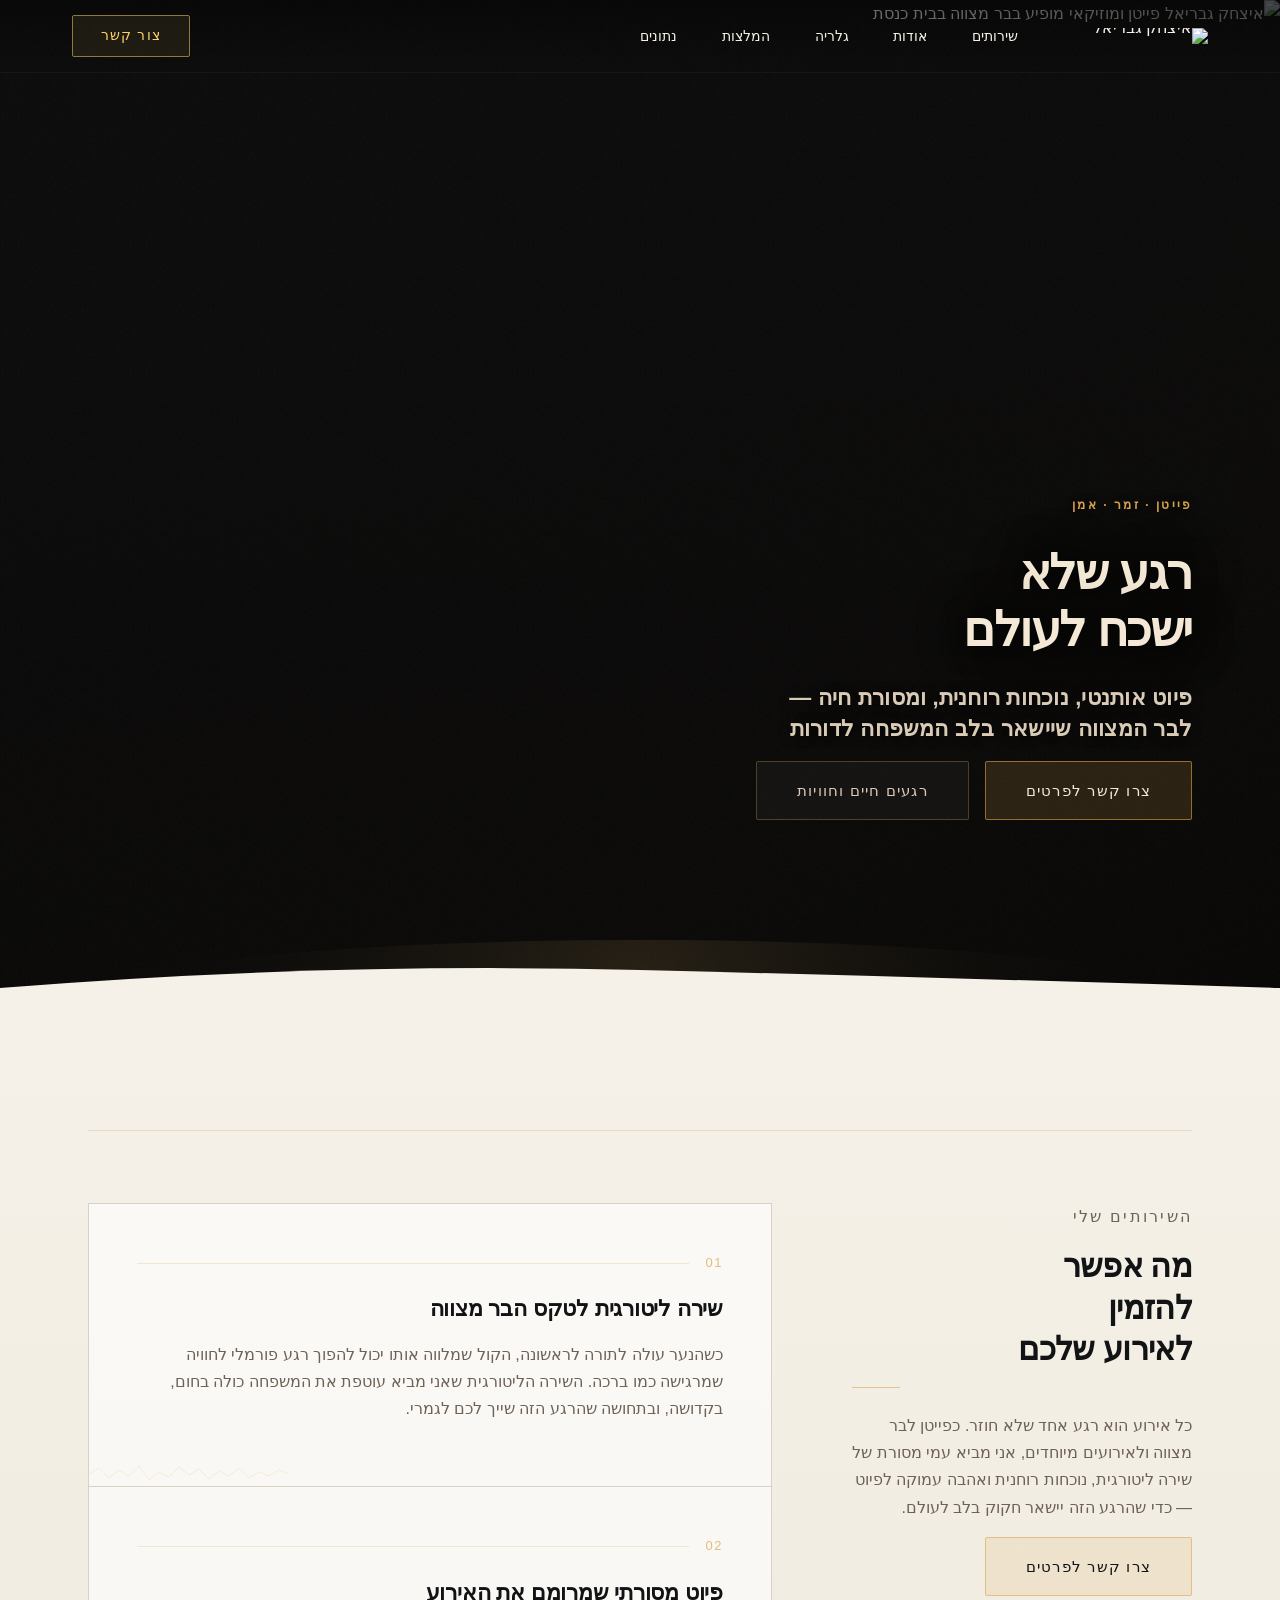
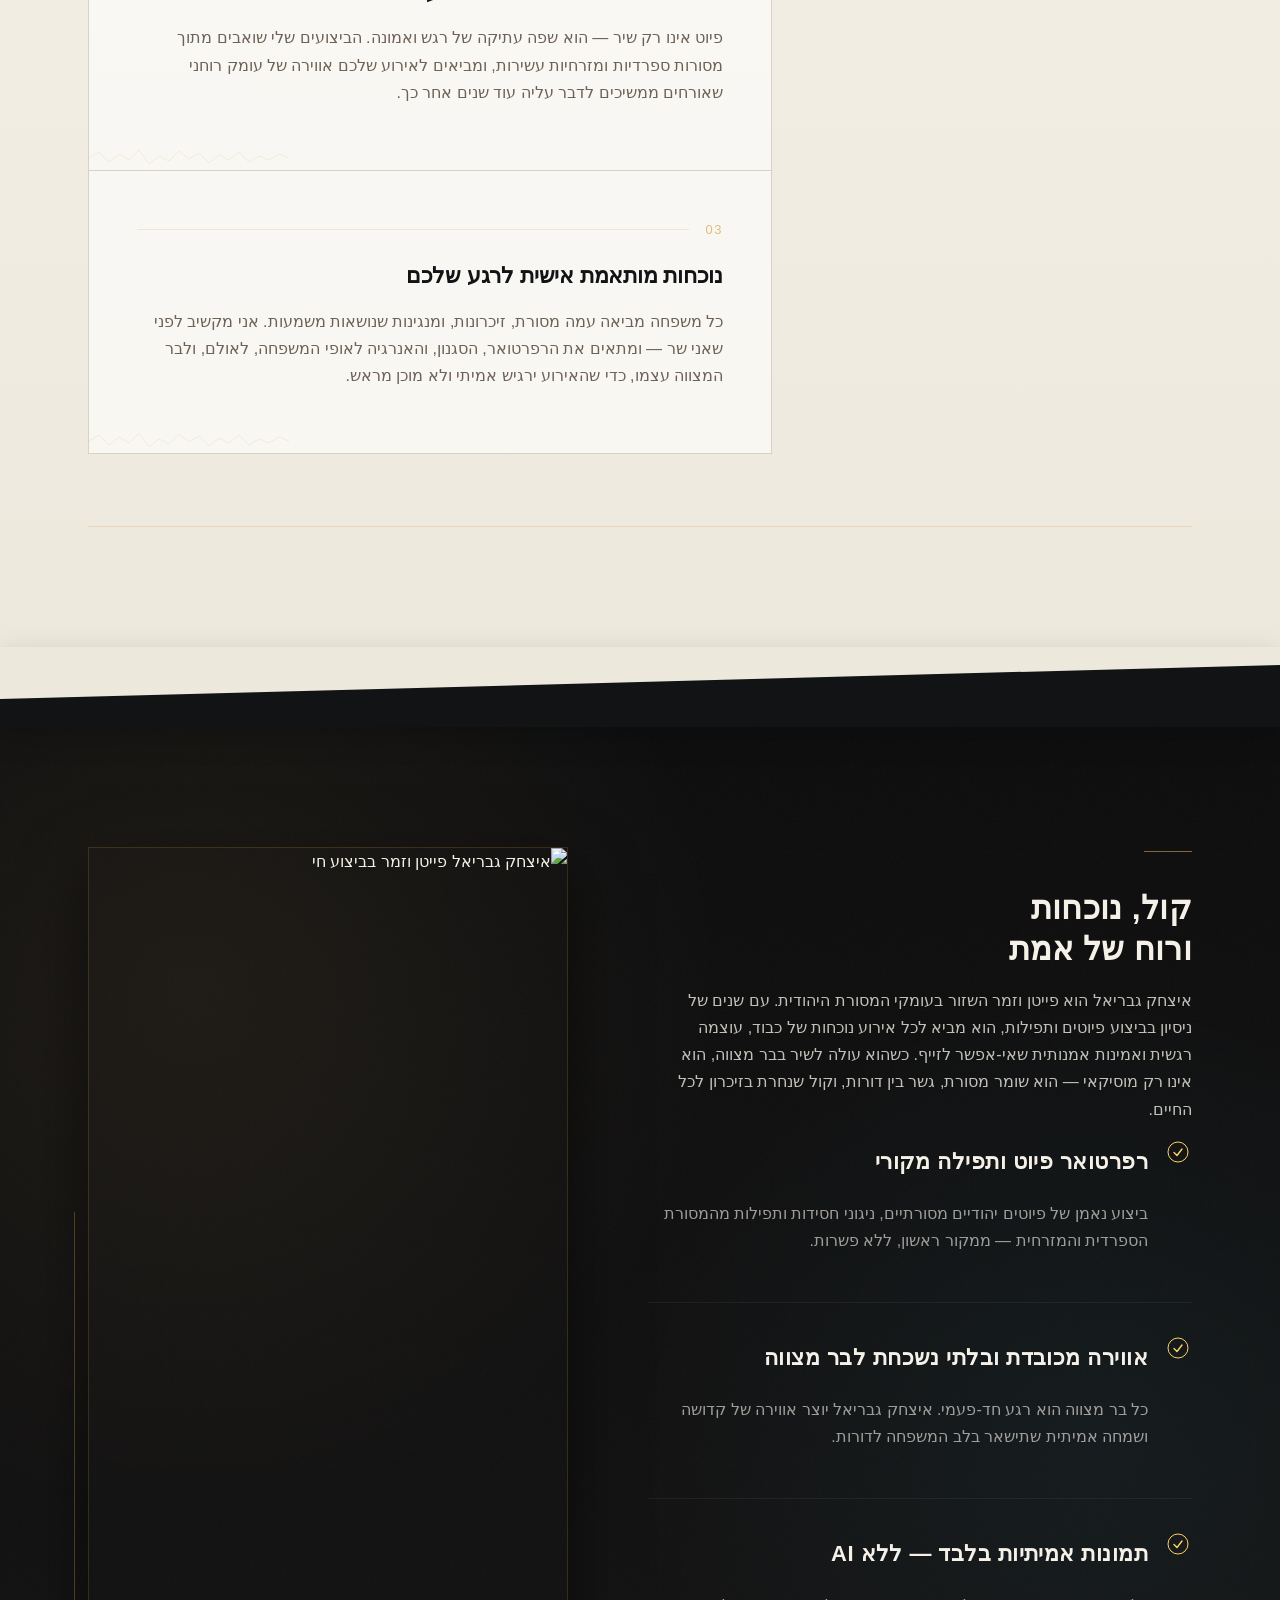
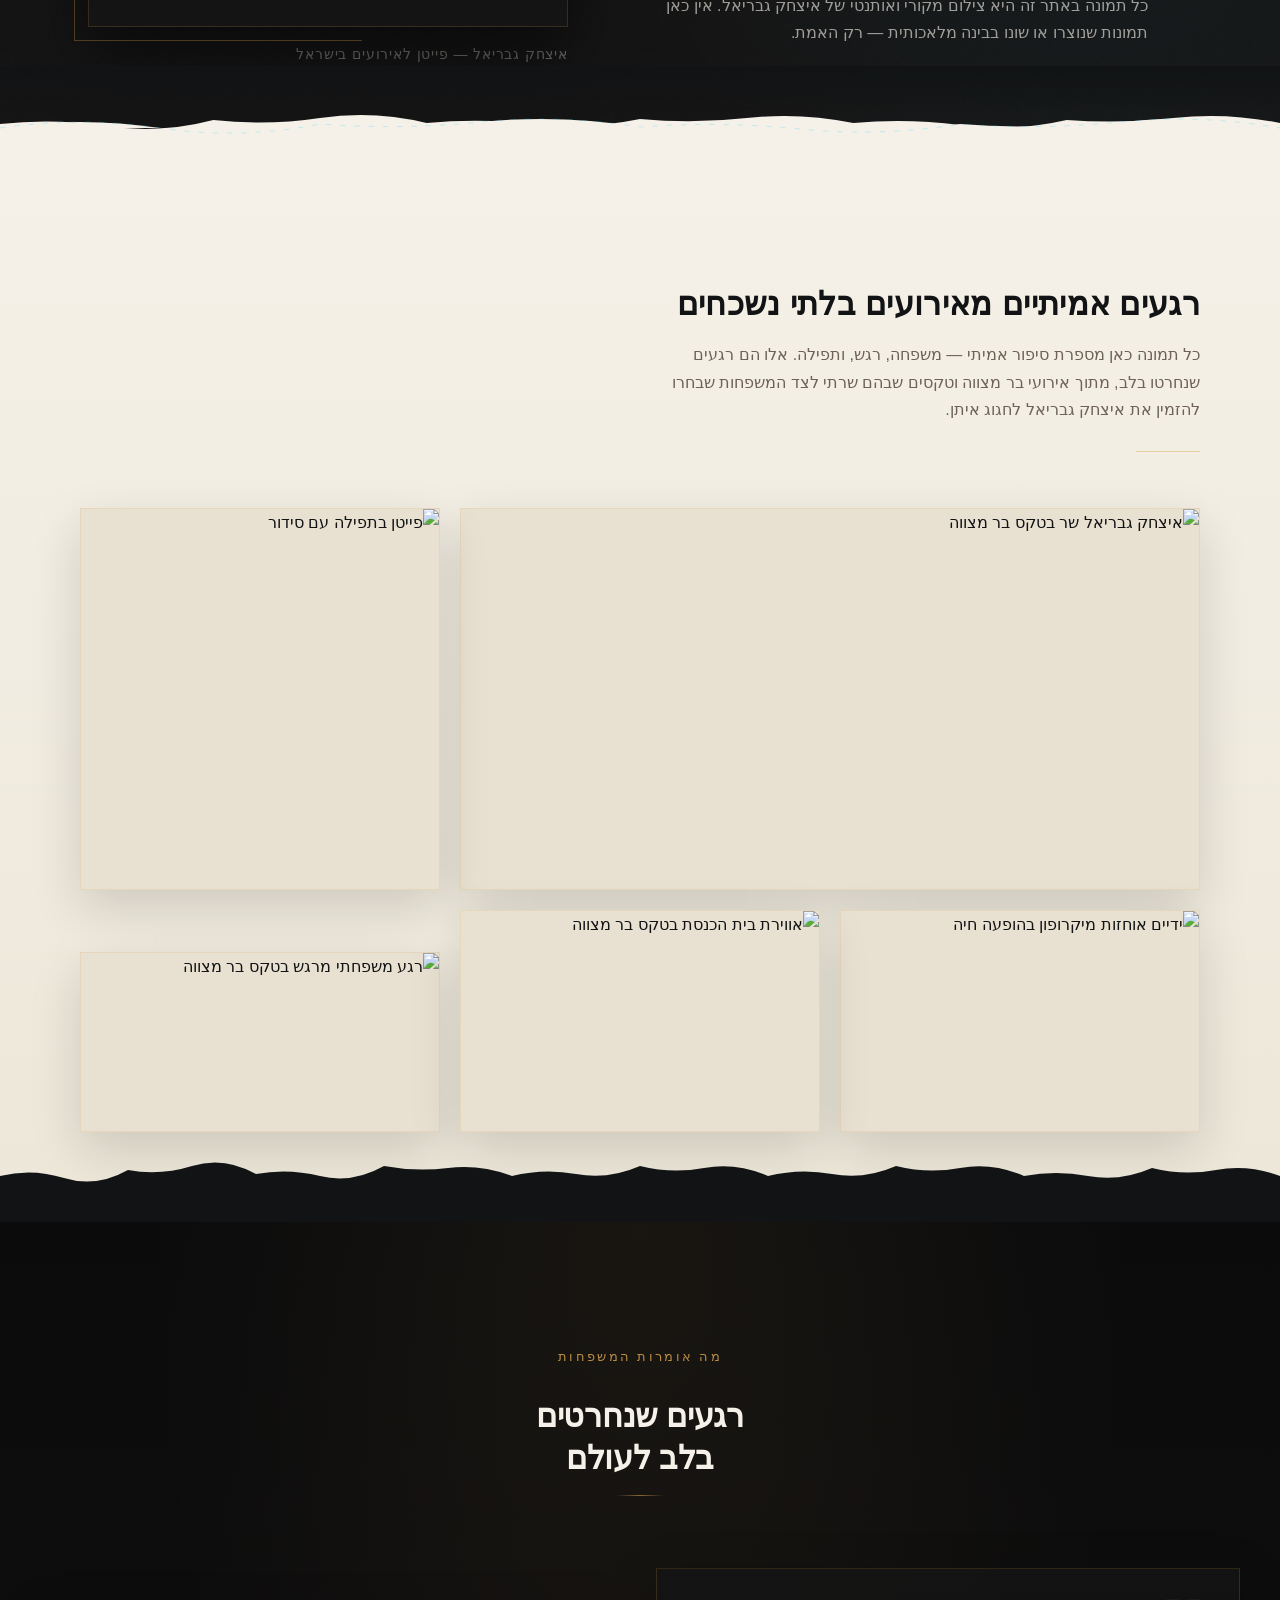
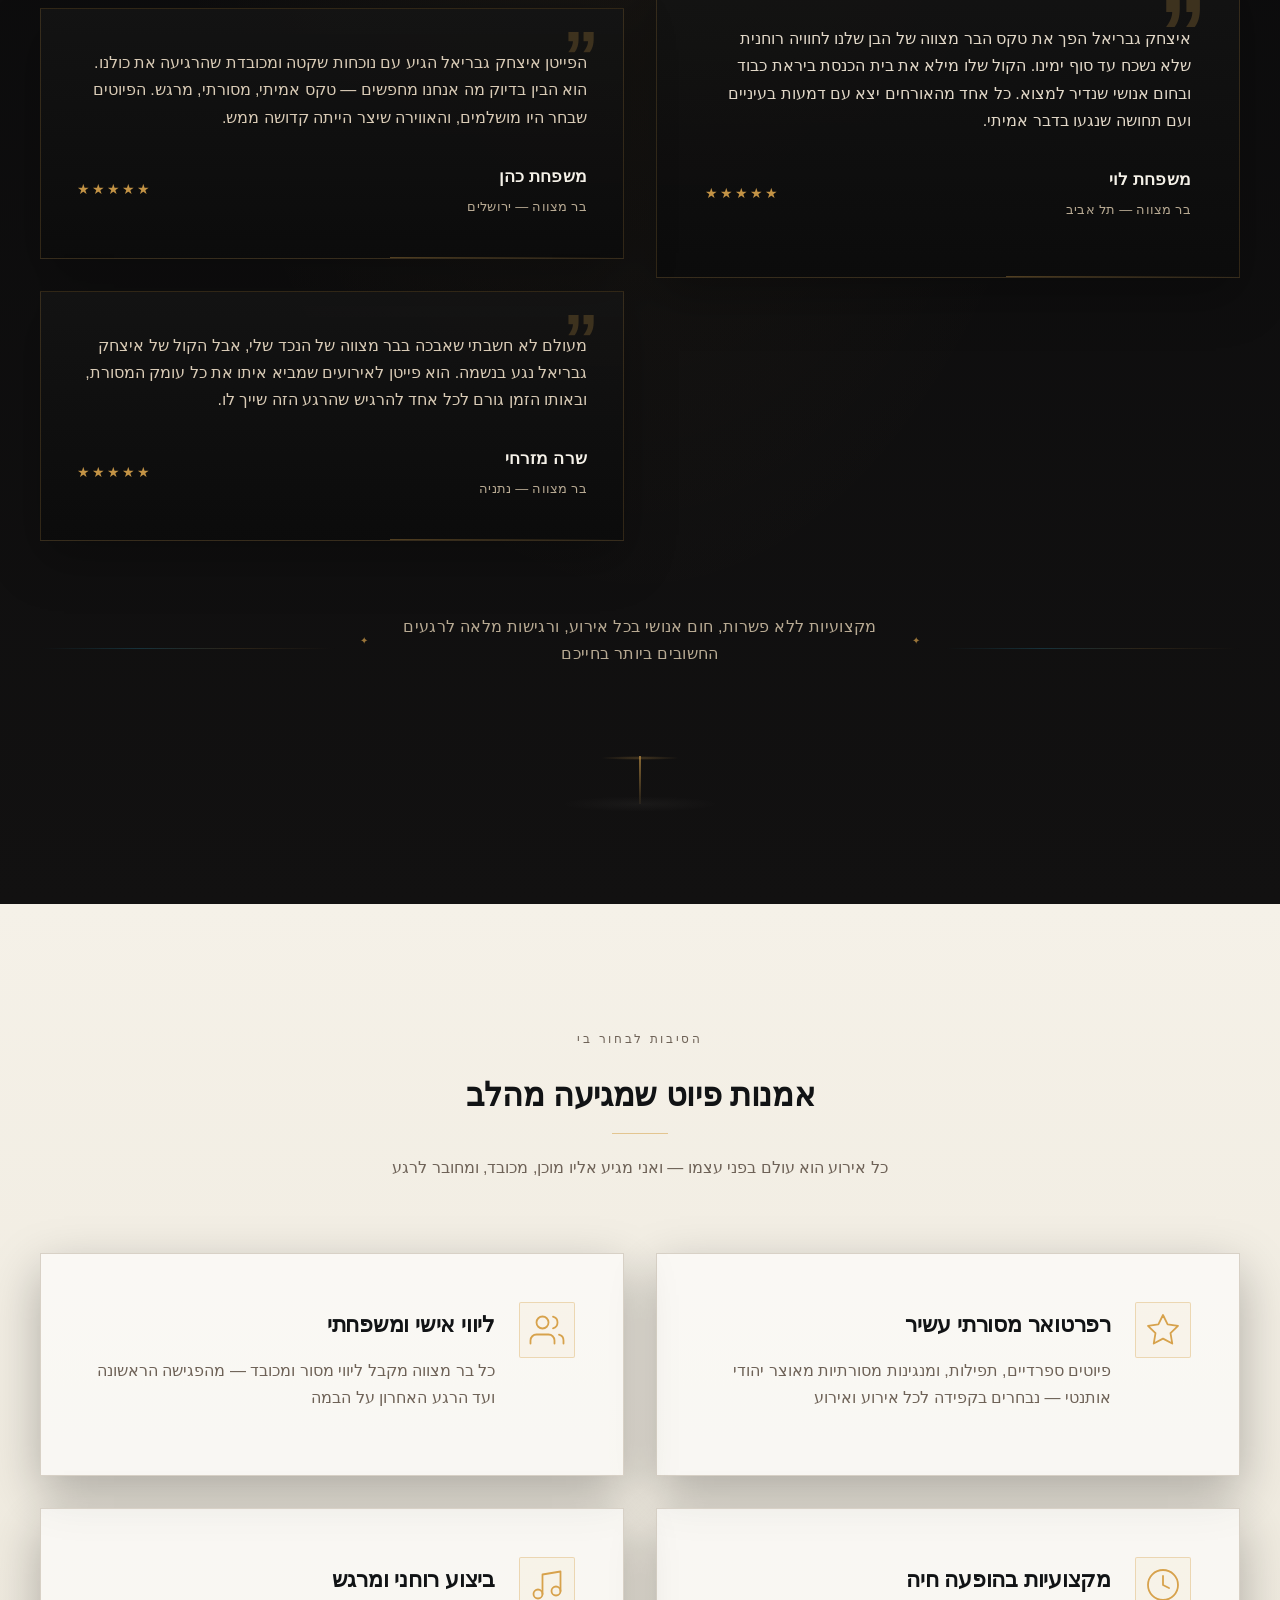
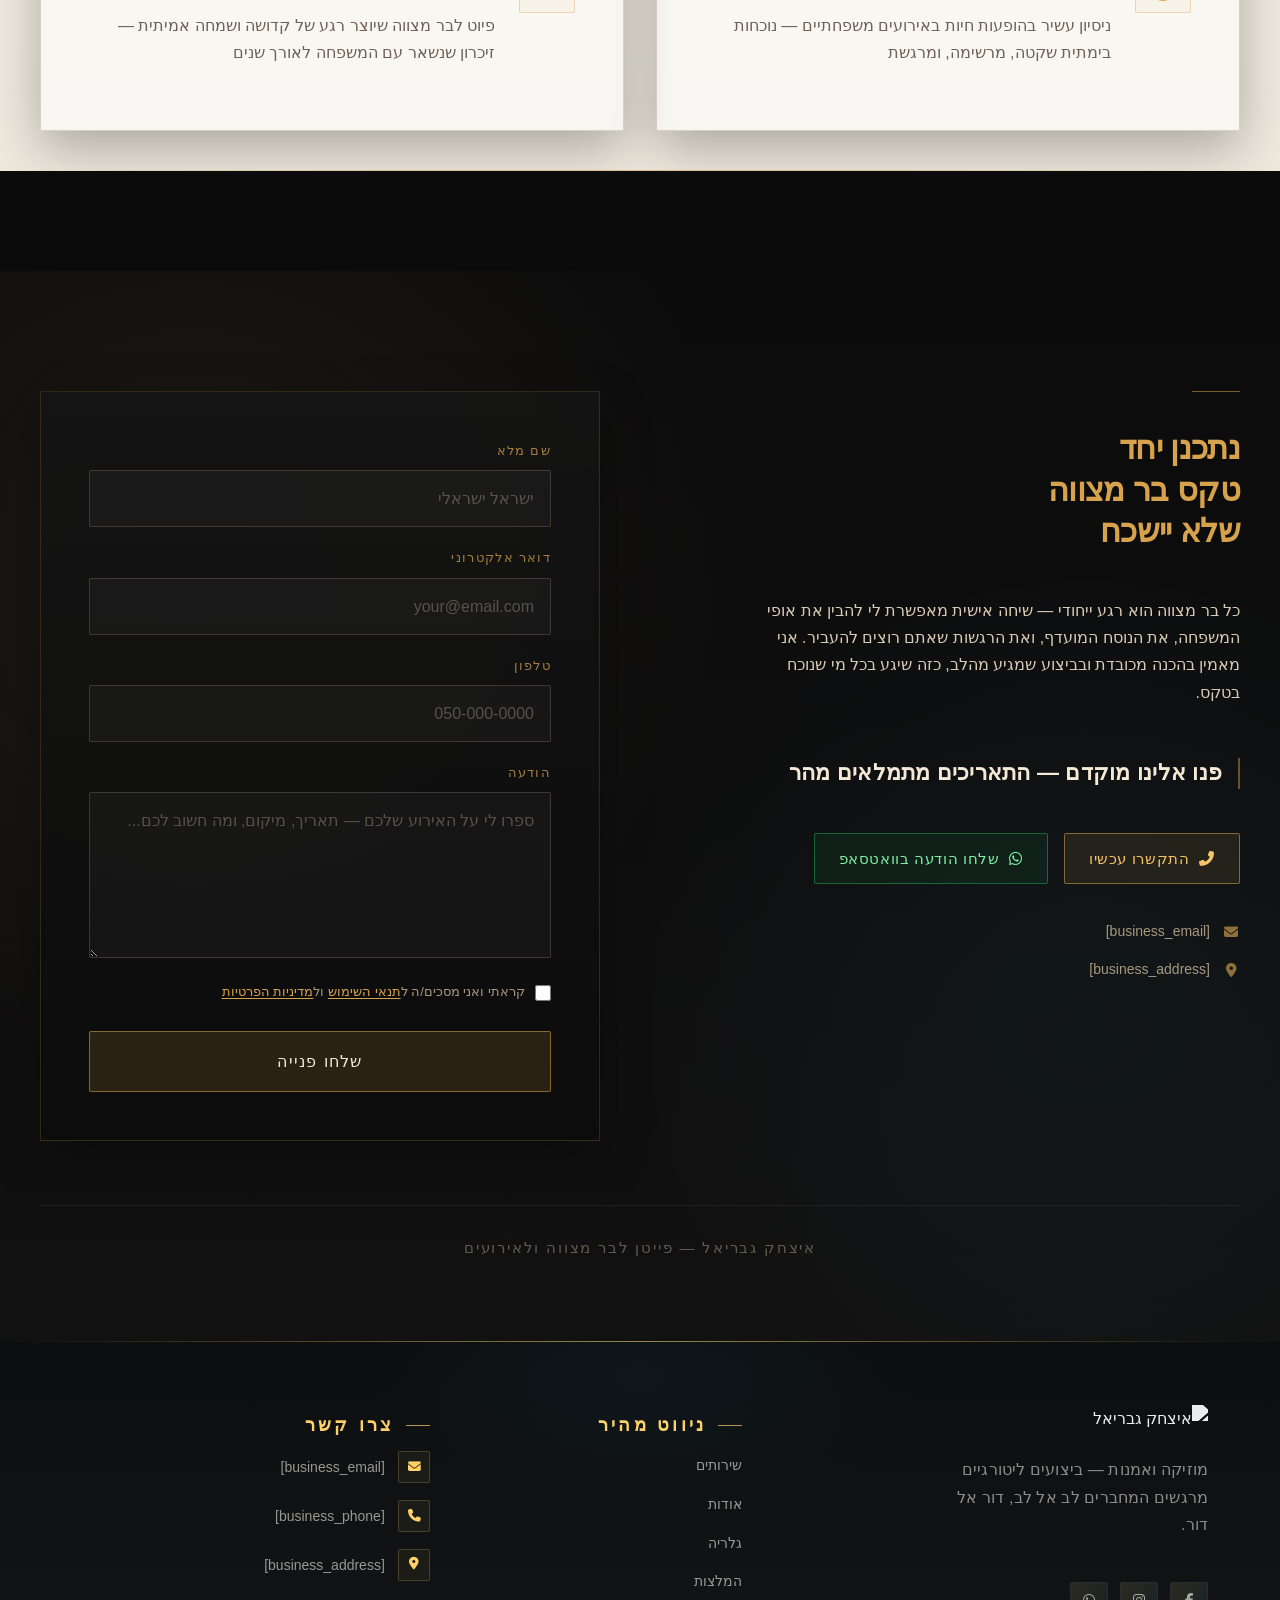
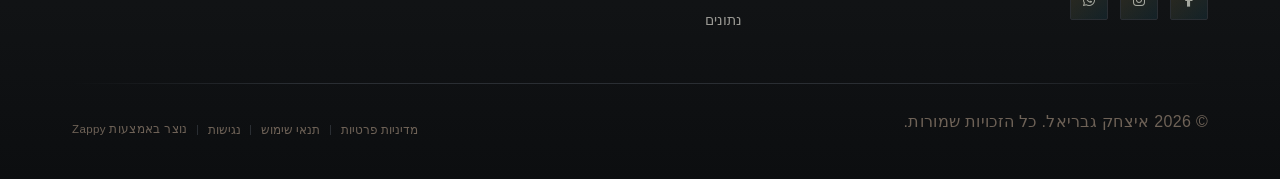
==== index.html @ 2a555f42 "Background sync: Progressive GitHub Sync" ====
<!DOCTYPE html>
<html lang="he" dir="rtl">
<head>
    <meta charset="UTF-8">
    <meta name="viewport" content="width=device-width, initial-scale=1.0">
    <meta name="robots" content="index, follow">
    <title>הפייטן שיהפוך את הבר מצווה לרגע נצחי — איצחק גבריאל</title>
    <meta name="description" content="איצחק גבריאל, פייטן מוביל לבר מצווה ואירועים בישראל, מביא איתו מסורת יהודית אותנטית, קול מרגש ונוכחות רוחנית בלתי נשכחת. צרו קשר עוד היום וקבעו את התאריך שלכם.">
    <meta name="keywords" content="בר מצווה, פייטן לבר מצווה, פייטן לאירועים בישראל, איצחק גבריאל פייטן, פיוט מסורתי">
    
    <!-- Favicons -->
    <link rel="icon" type="image/x-icon" href="/assets/favicon.ico">
    <link rel="icon" type="image/png" sizes="16x16" href="/assets/favicon-16x16.png">
    <link rel="icon" type="image/png" sizes="32x32" href="/assets/favicon-32x32.png">
    <link rel="icon" type="image/png" sizes="48x48" href="/assets/favicon-48x48.png">
    <link rel="icon" type="image/png" sizes="192x192" href="/assets/favicon-192x192.png">
    <link rel="icon" type="image/png" sizes="512x512" href="/assets/favicon-512x512.png">
    <link rel="apple-touch-icon" href="/assets/apple-touch-icon.png">
    <!-- Zappy Analytics -->
<script>
(function() {
  'use strict';
  
  // Configuration
  var config = {
    websiteId: '5daa72d8-8f41-4134-8dc7-22e5e61497ec',
    apiUrl: 'https://api.zappy5.com/api/analytics/track',
    sessionDuration: 30 * 60 * 1000, // 30 minutes
    visitorDuration: 30 * 24 * 60 * 60 * 1000, // 30 days
    trackPageViews: true,
    trackClicks: true,
    trackFormSubmissions: true
  };
  
  // Generate or retrieve persistent visitor ID (30 days)
  function getVisitorId() {
    var visitorKey = 'zappy_visitor_' + config.websiteId;
    var visitor = null;
    
    try {
      visitor = localStorage.getItem(visitorKey);
      if (visitor) {
        var visitorData = JSON.parse(visitor);
        var now = Date.now();
        
        // Check if visitor ID is still valid (30 days)
        if (now - visitorData.created < config.visitorDuration) {
          // Update last seen timestamp
          visitorData.lastSeen = now;
          localStorage.setItem(visitorKey, JSON.stringify(visitorData));
          return visitorData.id;
        }
      }
    } catch (e) {
      console.warn('Zappy Analytics: LocalStorage not available');
    }
    
    // Generate new visitor ID
    var newVisitorId = 'zv_' + Date.now() + '_' + Math.random().toString(36).substr(2, 9);
    
    try {
      localStorage.setItem(visitorKey, JSON.stringify({
        id: newVisitorId,
        created: Date.now(),
        lastSeen: Date.now()
      }));
    } catch (e) {
      // Continue without local storage
    }
    
    return newVisitorId;
  }
  
  // Generate or retrieve session ID (30 minutes)
  function getSessionId() {
    var sessionKey = 'zappy_session_' + config.websiteId;
    var session = null;
    
    try {
      session = sessionStorage.getItem(sessionKey);
      if (session) {
        var sessionData = JSON.parse(session);
        var now = Date.now();
        
        // Check if session is still valid
        if (now - sessionData.timestamp < config.sessionDuration) {
          // Update timestamp
          sessionData.timestamp = now;
          sessionStorage.setItem(sessionKey, JSON.stringify(sessionData));
          return sessionData.id;
        }
      }
    } catch (e) {
      console.warn('Zappy Analytics: SessionStorage not available');
    }
    
    // Generate new session ID
    var newSessionId = 'zs_' + Date.now() + '_' + Math.random().toString(36).substr(2, 9);
    
    try {
      sessionStorage.setItem(sessionKey, JSON.stringify({
        id: newSessionId,
        timestamp: Date.now()
      }));
    } catch (e) {
      // Continue without session storage
    }
    
    return newSessionId;
  }
  
  var visitorId = getVisitorId();
  var sessionId = getSessionId();
  
  // Track an event
  function trackEvent(eventType, data) {
    data = data || {};
    
    var eventData = {
      website_id: config.websiteId,
      event_type: eventType,
      page_path: window.location.pathname,
      referrer: document.referrer || 'direct',
      visitor_id: visitorId,
      session_id: sessionId,
      metadata: data
    };
    
    // Use sendBeacon if available (better for page unload events)
    if (navigator.sendBeacon) {
      var blob = new Blob([JSON.stringify(eventData)], { type: 'application/json' });
      navigator.sendBeacon(config.apiUrl, blob);
    } else {
      // Fallback to fetch
      fetch(config.apiUrl, {
        method: 'POST',
        headers: {
          'Content-Type': 'application/json'
        },
        body: JSON.stringify(eventData),
        keepalive: true
      }).catch(function(error) {
        console.warn('Zappy Analytics: Failed to track event', error);
      });
    }
  }
  
  // Track page view
  if (config.trackPageViews) {
    trackEvent('pageview', {
      title: document.title,
      url: window.location.href
    });
  }
  
  // Track clicks on important elements
  if (config.trackClicks) {
    document.addEventListener('click', function(e) {
      var target = e.target;
      
      // Track button clicks (counted as actions)
      if (target.tagName === 'BUTTON' || target.closest('button')) {
        var button = target.tagName === 'BUTTON' ? target : target.closest('button');
        trackEvent('click', {
          element: 'button',
          text: button.textContent.trim().substring(0, 100),
          id: button.id || null,
          class: button.className || null
        });
      }
      
      // Track link clicks (navigation - not counted as actions)
      else if (target.tagName === 'A' || target.closest('a')) {
        var link = target.tagName === 'A' ? target : target.closest('a');
        trackEvent('navigation', {
          element: 'link',
          text: link.textContent.trim().substring(0, 100),
          href: link.href,
          external: link.hostname !== window.location.hostname
        });
      }
    }, true);
  }
  
  // Track form submissions
  if (config.trackFormSubmissions) {
    document.addEventListener('submit', function(e) {
      var form = e.target;
      
      trackEvent('form_submit', {
        form_id: form.id || null,
        form_name: form.name || null,
        form_action: form.action || null,
        form_method: form.method || 'GET'
      });
    }, true);
  }
  
  // Track time on page (send on page unload)
  var pageLoadTime = Date.now();
  
  window.addEventListener('beforeunload', function() {
    var timeOnPage = Math.floor((Date.now() - pageLoadTime) / 1000); // in seconds
    
    trackEvent('page_unload', {
      time_on_page: timeOnPage,
      page_path: window.location.pathname
    });
  });
  
  // Expose tracking function globally for custom events
  window.zappyAnalytics = {
    track: trackEvent,
    getVisitorId: function() { return visitorId; },
    getSessionId: function() { return sessionId; }
  };
  
})();
</script>
<!-- End Zappy Analytics -->
    <meta property="og:title" content="הפייטן שיהפוך את הבר מצווה לרגע נצחי — איצחק גבריאל">
    <meta property="og:description" content="איצחק גבריאל, פייטן מוביל לבר מצווה ואירועים בישראל, מביא איתו מסורת יהודית אותנטית, קול מרגש ונוכחות רוחנית בלתי נשכחת. צרו קשר עוד היום וקבעו את התאריך שלכם.">
    <meta name="twitter:card" content="summary_large_image">
    <meta name="twitter:title" content="הפייטן שיהפוך את הבר מצווה לרגע נצחי — איצחק גבריאל">
    <meta name="twitter:description" content="איצחק גבריאל, פייטן מוביל לבר מצווה ואירועים בישראל, מביא איתו מסורת יהודית אותנטית, קול מרגש ונוכחות רוחנית בלתי נשכחת. צרו קשר עוד היום וקבעו את התאריך שלכם.">
    <meta property="og:type" content="website">
  <meta property="og:locale" content="he_IL">
  
  
  
  
  
  <link rel="stylesheet" href="https://cdnjs.cloudflare.com/ajax/libs/font-awesome/6.4.0/css/all.min.css">

    <!-- Favicons -->
    <link rel="icon" type="image/x-icon" href="/assets/favicon.ico">
    <link rel="icon" type="image/png" sizes="16x16" href="/assets/favicon-16x16.png">
    <link rel="icon" type="image/png" sizes="32x32" href="/assets/favicon-32x32.png">
    <link rel="icon" type="image/png" sizes="48x48" href="/assets/favicon-48x48.png">
    <link rel="icon" type="image/png" sizes="192x192" href="/assets/favicon-192x192.png">
    <link rel="icon" type="image/png" sizes="512x512" href="/assets/favicon-512x512.png">
    <link rel="apple-touch-icon" href="/assets/apple-touch-icon.png">
    <!-- Cookie Consent -->
    <link rel="stylesheet" href="https://cdn.jsdelivr.net/npm/vanilla-cookieconsent@3/dist/cookieconsent.css">
    <script src="https://cdn.jsdelivr.net/npm/vanilla-cookieconsent@3/dist/cookieconsent.umd.js"></script>
    <!-- Mickidum Accessibility Toolbar -->
    <script src="https://cdn.jsdelivr.net/gh/mickidum/acc_toolbar/acctoolbar/acctoolbar.min.js"></script>
    <link rel="stylesheet" href="/styles.css">

    <style id="zappy-dropdown-submenu-styles">
      /* ========== DESKTOP DROPDOWN SUBMENU STYLES ========== */
      /* Base styles for dropdown submenus - parent must be positioned */
      .nav-menu li:has(.sub-menu), nav li:has(.sub-menu), .navbar li:has(.sub-menu), #navMenu li:has(.sub-menu) { position: relative; }
      /* Submenu base - hidden by default */
      .nav-menu .sub-menu, nav .sub-menu, .navbar .sub-menu, #navMenu .sub-menu { display: block !important; position: absolute !important; top: 100%; left: 0; min-width: 220px; background: white; border-radius: 8px; box-shadow: 0 8px 25px rgba(0,0,0,0.15); padding: 8px 0; opacity: 0; visibility: hidden; transform: translateY(10px); transition: all 0.3s ease; z-index: 1000; list-style: none; pointer-events: none; }
      /* CRITICAL: Desktop hover styles to show dropdown */
      .nav-menu li:hover > .sub-menu, nav li:hover > .sub-menu, .navbar li:hover > .sub-menu, #navMenu li:hover > .sub-menu { opacity: 1 !important; visibility: visible !important; transform: translateY(0) !important; pointer-events: auto !important; }
      /* Submenu item styling */
      .sub-menu li { list-style: none; margin: 0; padding: 0; }
      .sub-menu a { display: block !important; padding: 10px 16px !important; color: var(--text-dark, #333) !important; font-weight: 500; text-decoration: none; white-space: nowrap; transition: background-color 0.2s; }
      .sub-menu .zappy-nav-child > a { padding-left: 28px !important; font-size: 0.9em !important; opacity: 0.85 !important; }
      [dir="rtl"] .sub-menu .zappy-nav-child > a, html[lang="he"] .sub-menu .zappy-nav-child > a, html[lang="ar"] .sub-menu .zappy-nav-child > a { padding-left: 10px !important; padding-right: 28px !important; }
      .sub-menu .zappy-nav-parent > a { font-weight: 600 !important; }
      .sub-menu a:hover { background-color: #f5f5f5; }
      /* RTL (Hebrew/Arabic) dropdown positioning */
      [dir="rtl"] .nav-menu .sub-menu, [dir="rtl"] nav .sub-menu, [dir="rtl"] .navbar .sub-menu, html[lang="he"] .nav-menu .sub-menu, html[lang="he"] nav .sub-menu, html[lang="he"] .navbar .sub-menu, html[lang="ar"] .nav-menu .sub-menu, html[lang="ar"] nav .sub-menu, html[lang="ar"] .navbar .sub-menu { left: auto !important; right: 0 !important; }
      /* Hide empty dropdown menus (exclude catalog sub-menus that use <a> children instead of <li>) */
      .sub-menu:empty, .sub-menu:not(:has(li:not(.zappy-hidden-menu-item))):not(:has(> a)), .sub-menu:not(:has(li)):not(:has(> a)) { display: none !important; opacity: 0 !important; visibility: hidden !important; pointer-events: none !important; }
      /* Desktop: show submenu on Menu Group hover */
      li:has(.menu-group-title):hover > .sub-menu { opacity: 1 !important; visibility: visible !important; transform: translateY(0) !important; pointer-events: auto !important; }
      /* Menu Group title styling */
      .nav-menu > li > .menu-group-title, #navMenu > li > .menu-group-title { display: inline-block; padding: 0.5rem 1rem; cursor: default; user-select: none; }
      
      /* ========== MOBILE SUBMENU STYLES ========== */
      @media (max-width: 768px) {
        .nav-menu .sub-menu, nav .sub-menu, .navbar .sub-menu, #navMenu .sub-menu { position: static !important; transform: none !important; box-shadow: none !important; background: transparent !important; max-height: 0; overflow: hidden; opacity: 0; visibility: hidden; transition: max-height 0.3s ease, opacity 0.3s ease; padding: 0 !important; border-radius: 0 !important; }
        .navbar .sub-menu.mobile-expanded, .nav-menu .sub-menu.mobile-expanded, #navMenu .sub-menu.mobile-expanded { max-height: none !important; overflow-y: visible !important; opacity: 1 !important; visibility: visible !important; padding: 8px 0 8px 16px !important; }
        [dir="rtl"] .sub-menu.mobile-expanded, html[lang="he"] .sub-menu.mobile-expanded { padding: 8px 16px 8px 0 !important; }
        /* Disable hover behavior on mobile */
        .nav-menu li:hover > .sub-menu, nav li:hover > .sub-menu, .navbar li:hover > .sub-menu, #navMenu li:hover > .sub-menu { opacity: 0; visibility: hidden; pointer-events: none; }
        .nav-menu li > .sub-menu.mobile-expanded, nav li > .sub-menu.mobile-expanded, .navbar li > .sub-menu.mobile-expanded, #navMenu li > .sub-menu.mobile-expanded { opacity: 1 !important; visibility: visible !important; pointer-events: auto !important; }
        .nav-menu li:has(.sub-menu), nav li:has(.sub-menu), .navbar li:has(.sub-menu), #navMenu li:has(.sub-menu) { display: flex !important; flex-wrap: wrap !important; align-items: center !important; position: relative !important; min-height: 44px !important; }
        .nav-menu li:has(.sub-menu) > a, nav li:has(.sub-menu) > a, .navbar li:has(.sub-menu) > a, #navMenu li:has(.sub-menu) > a { flex: 1 !important; min-width: 0 !important; }
        .nav-menu li:has(.sub-menu) > .menu-group-title, nav li:has(.sub-menu) > .menu-group-title, .navbar li:has(.sub-menu) > .menu-group-title, #navMenu li:has(.sub-menu) > .menu-group-title { flex: 1 !important; min-width: 0 !important; padding: 0 !important; line-height: inherit !important; }
        .nav-menu li:has(.sub-menu) > .sub-menu, nav li:has(.sub-menu) > .sub-menu, .navbar li:has(.sub-menu) > .sub-menu, #navMenu li:has(.sub-menu) > .sub-menu { flex-basis: 100% !important; width: 100% !important; }
        .nav-menu li:has(.sub-menu) > a [class*="chevron"], .nav-menu li:has(.sub-menu) > a [class*="arrow"], .nav-menu li:has(.sub-menu) > a .fa-chevron-down, .nav-menu li:has(.sub-menu) > a .fa-angle-down, nav li:has(.sub-menu) > a [class*="chevron"], nav li:has(.sub-menu) > a [class*="arrow"], #navMenu li:has(.sub-menu) > a [class*="chevron"], #navMenu li:has(.sub-menu) > a [class*="arrow"] { display: none !important; visibility: hidden !important; }
        .mobile-submenu-toggle { display: flex !important; align-items: center !important; justify-content: center !important; width: 44px !important; height: auto !important; background: transparent !important; border: none !important; cursor: pointer !important; color: var(--text-dark) !important; position: static !important; flex-shrink: 0 !important; align-self: stretch !important; z-index: 2 !important; padding: 0 !important; margin: 0 !important; }
        .mobile-submenu-toggle::after { content: '' !important; width: 0 !important; height: 0 !important; border-left: 6px solid transparent !important; border-right: 6px solid transparent !important; border-top: 7px solid currentColor !important; transition: transform 0.3s ease !important; }
        .mobile-submenu-toggle.expanded::after { transform: rotate(180deg) !important; }
        .sub-menu a { padding: 10px 0 !important; display: block !important; color: var(--text-dark) !important; white-space: normal !important; }
        .sub-menu .zappy-nav-child > a { padding-left: 28px !important; font-size: 0.9em !important; opacity: 0.85 !important; }
        [dir="rtl"] .sub-menu .zappy-nav-child > a, html[lang="he"] .sub-menu .zappy-nav-child > a, html[lang="ar"] .sub-menu .zappy-nav-child > a { padding-left: 0 !important; padding-right: 28px !important; }
        .sub-menu .zappy-nav-parent > a { font-weight: 600 !important; }
        .nav-menu.active, #navMenu.active { max-width: 100vw !important; overflow-x: hidden !important; box-sizing: border-box !important; }
        .navbar .sub-menu li a, nav.navbar .sub-menu li a, .zappy-products-dropdown .sub-menu a { color: var(--text-dark) !important; }
      }
      @media (min-width: 769px) { .mobile-submenu-toggle { display: none !important; } }
    </style>

    <style id="mobile-lang-menu-deployed-css">
    @media (max-width: 768px) {
      .lang-switcher,
      .nav-cta-container .lang-switcher,
      .nav-container .lang-switcher,
      .navbar .lang-switcher,
      .navbar .nav-cta-container .lang-switcher,
      .nav-icons-left .lang-switcher,
      .nav-ecommerce-icons .lang-switcher { display: none !important; }
      .mobile-lang-menu { width: 100%; border-top: 1px solid rgba(128,128,128,0.2); padding: 8px 0 0 0; margin-top: 8px; }
      .mobile-lang-toggle { display: flex !important; align-items: center; justify-content: space-between; width: 100%; padding: 12px 16px; background: none; border: none; cursor: pointer; font-size: 15px; color: inherit; font-family: inherit; }
      .mobile-lang-toggle::after { content: ''; display: inline-block; width: 8px; height: 8px; border-right: 2px solid currentColor; border-bottom: 2px solid currentColor; transform: rotate(45deg); transition: transform 0.3s ease; margin-left: 8px; }
      .mobile-lang-toggle.expanded::after { transform: rotate(-135deg); }
      .mobile-lang-options { max-height: 0; overflow: hidden; transition: max-height 0.3s ease; }
      .mobile-lang-options.expanded { max-height: 300px; }
      .mobile-lang-option { display: flex !important; align-items: center; gap: 10px; padding: 10px 24px; text-decoration: none; color: inherit; font-size: 14px; font-family: inherit; }
      .mobile-lang-option:hover { background: rgba(128,128,128,0.1); }
      .mobile-lang-option.active { font-weight: 600; opacity: 0.7; pointer-events: none; }
      .mobile-lang-option img { width: 20px; height: 20px; border-radius: 50%; }
    }
    @media (min-width: 769px) {
      .mobile-lang-menu { display: none !important; }
    }
    </style>

    <style id="zappy-widget-visibility">
      #mic-access-tool-general-button, .mic-access-tool-general-button,
      #mic-init-access-tool .mic-access-tool-general-button, #mic-init-access-tool #mic-access-tool-general-button,
      ._access-icon, #mic-access-tool-box, .mic-access-tool-box,
      #mic-init-access-tool #mic-access-tool-box, div[id*="mic-access-tool-box"], ._access-menu {
        display: none !important; visibility: hidden !important; opacity: 0 !important; pointer-events: none !important;
      }
    </style>
</head>
<body>

  <nav class="navbar" dir="rtl">
  <button class="mobile-toggle" id="mobileToggle" aria-label="Menu">
    <svg class="hamburger-icon" width="24" height="24" viewBox="0 0 24 24" fill="none">
      <path d="M3 12h18M3 6h18M3 18h18" stroke="currentColor" stroke-width="2" stroke-linecap="round"></path>
    </svg>
    <svg class="close-icon" width="24" height="24" viewBox="0 0 24 24" fill="none" style="display: none;">
      <path d="M18 6L6 18M6 6l12 12" stroke="currentColor" stroke-width="2" stroke-linecap="round"></path>
    </svg>
  </button>

  <button class="phone-header-btn" data-phone="[business_phone]" aria-label="Call">
    <svg width="20" height="20" viewBox="0 0 24 24" fill="currentColor">
      <path d="M22 16.92v3a2 2 0 0 1-2.18 2 19.79 19.79 0 0 1-8.63-3.07 19.5 19.5 0 0 1-6-6 19.79 19.79 0 0 1-3.07-8.67A2 2 0 0 1 4.11 2h3a2 2 0 0 1 2 1.72 12.84 12.84 0 0 0 .7 2.81 2 2 0 0 1-.45 2.11L8.09 9.91a16 16 0 0 0 6 6l1.27-1.27a2 2 0 0 1 2.11-.45 12.84 12.84 0 0 0 2.81.7A2 2 0 0 1 22 16.92z"></path>
    </svg>
  </button>

  <div class="nav-container">
    <div class="nav-right-group"><div class="nav-brand">
      <a href="/" class="logo-link">
        <img src="/assets/logo.webp" alt="איצחק גבריאל" class="logo">
      </a>
    </div><ul class="nav-menu" id="navMenu"><li><a href="#services">שירותים</a></li><li><a href="#about">אודות</a></li><li><a href="#gallery">גלריה</a></li><li><a href="#testimonials">המלצות</a></li><li><a href="#stats">נתונים</a></li></ul></div>

    

    <div class="nav-cta-container">
      <a href="#contact" class="nav-cta-btn">צור קשר</a>
    </div>
  </div>
</nav>
<script>

// Navbar Mobile Menu Toggle and Contrast Fix
(function() {
  // Use 'load' event instead of 'DOMContentLoaded' to ensure we run AFTER all other scripts
  window.addEventListener('load', function() {
    
    // FIX MOBILE BUTTON CONTRAST
    // Detect navbar background color and apply contrasting color to mobile buttons
    const navbar = document.querySelector('.navbar, nav, header');
    if (!navbar) {
      console.log('[Navbar] Navbar element not found');
      return;
    }
    
    // DECLARE VARIABLES EARLY to avoid Temporal Dead Zone errors
    // These are used in multiple places below
    let mobileToggle = document.getElementById('mobileToggle') ||
                       document.querySelector('.mobile-toggle') ||
                       document.querySelector('.hamburger') ||
                       document.querySelector('.hamburger-menu') ||
                       document.querySelector('.menu-toggle') ||
                       document.querySelector('.burger-menu') ||
                       document.querySelector('[aria-label="Menu"]') ||
                       document.querySelector('[aria-label="תפריט"]');
    
    const phoneBtn = document.querySelector('.phone-header-btn');
    
    const computedStyle = window.getComputedStyle(navbar);
    let bgColor = computedStyle.backgroundColor;
    
    console.log('[Navbar] Initial navbar background:', bgColor);
    
    // Check if background is transparent or rgba with 0 alpha
    const isTransparent = bgColor === 'transparent' || 
                         bgColor === 'rgba(0, 0, 0, 0)' ||
                         (bgColor.startsWith('rgba') && bgColor.includes(', 0)'));
    
    if (isTransparent) {
      // Check for background-image or gradient
      const bgImage = computedStyle.backgroundImage;
      if (bgImage && bgImage !== 'none') {
        console.log('[Navbar] Navbar has background image/gradient, using dark text');
        bgColor = 'rgb(240, 240, 240)'; // Assume light background
      } else {
        // Transparent navbar - check body background
        const bodyBg = window.getComputedStyle(document.body).backgroundColor;
        console.log('[Navbar] Navbar transparent, using body background:', bodyBg);
        bgColor = bodyBg;
      }
    }
    
    // Calculate luminance to determine if background is light or dark
    const rgb = bgColor.match(/\d+/g);
    if (rgb && rgb.length >= 3) {
      const r = parseInt(rgb[0]);
      const g = parseInt(rgb[1]);
      const b = parseInt(rgb[2]);
      const luminance = (0.299 * r + 0.587 * g + 0.114 * b) / 255;
      
      // Mobile button colors are set by Claude's AI-generated CSS (same as .nav-menu a)
      // No dynamic color overrides needed - colors come from the generated navbar CSS
      console.log('[Navbar] Mobile button colors preserved from Claude CSS (luminance:', luminance.toFixed(2) + ')');
      
      // FIX ICON SIZES - Ensure SVGs are properly sized and visible
      // INJECT CRITICAL CSS TO OVERRIDE ANY CONFLICTING RULES
      const criticalCSS = document.createElement('style');
      criticalCSS.id = 'zappy-mobile-nav-fix';
      const htmlLang = document.documentElement.lang || 'en';
      const htmlDir = document.documentElement.dir || 'ltr';
      // Check both dir attribute AND lang for RTL detection
      // dir="rtl" is the most reliable indicator
      const isRTL = htmlDir === 'rtl' || htmlLang === 'he' || htmlLang === 'ar';
      
      criticalCSS.textContent = `
        /* Hide mobile buttons on desktop, show only on mobile */
        @media (min-width: 769px) {
          .mobile-toggle,
          .phone-header-btn {
            display: none !important;
          }
        }
        
        /* Show and position mobile buttons correctly on mobile */
        @media (max-width: 768px) {
          .mobile-toggle,
          .phone-header-btn {
            position: absolute !important;
            top: 50% !important;
            transform: translateY(-50%) !important;
            z-index: 1001 !important;
            display: flex !important;
            align-items: center !important;
            justify-content: center !important;
            width: 36px !important;
            height: 36px !important;
            border-radius: 50% !important;
            border: none !important;
            cursor: pointer !important;
            padding: 6px !important;
            background: none !important;
            color: var(--nav-text, var(--text-dark)) !important;
          }
          
          /* LTR positioning (default): hamburger LEFT, phone RIGHT */
          html:not([dir="rtl"]):not([lang="he"]):not([lang="ar"]) .mobile-toggle,
          html[dir="ltr"] .mobile-toggle {
            left: 12px !important;
            right: auto !important;
          }
          html:not([dir="rtl"]):not([lang="he"]):not([lang="ar"]) .phone-header-btn,
          html[dir="ltr"] .phone-header-btn {
            right: 12px !important;
            left: auto !important;
          }
          
          /* RTL positioning: hamburger RIGHT, phone LEFT */
          html[dir="rtl"] .mobile-toggle,
          html[lang="he"] .mobile-toggle,
          html[lang="ar"] .mobile-toggle {
            right: 12px !important;
            left: auto !important;
          }
          html[dir="rtl"] .phone-header-btn,
          html[lang="he"] .phone-header-btn,
          html[lang="ar"] .phone-header-btn {
            left: 12px !important;
            right: auto !important;
          }
          
          /* CRITICAL: Ensure nav-container has min-height on mobile */
          /* All children are positioned absolutely/fixed on mobile, so height:auto collapses to 0 */
          .nav-container {
            min-height: 70px !important;
            position: relative !important;
          }
          
          /* Ensure SVG icons are properly sized and inherit color */
          .mobile-toggle svg,
          .phone-header-btn svg {
            width: 24px !important;
            height: 24px !important;
            /* Don't force display - let JavaScript control hamburger/close toggle */
          }
          
          /* Reset nav-cta-container on mobile - remove desktop box-shadow/padding */
          /* that creates a visible ghost box when CTA button is hidden */
          .nav-cta-container {
            box-shadow: none !important;
            padding: 0 !important;
          }
          
          /* Hide nav-cta-container entirely on mobile when there's no lang-switcher */
          /* (only the CTA button is inside, and it's hidden on mobile) */
          .nav-cta-container:not(:has(.lang-switcher)) {
            display: none !important;
          }
          
          /* CRITICAL: Prevent hero image fade gradient from bleeding over headline text */
          /* The .image-fade-gradient has bottom: -30px (extends below parent) */
          /* On mobile stacked layout, this overlaps the h1 text below the image */
          .hero-image-column {
            overflow: hidden !important;
          }
          .image-fade-gradient {
            bottom: 0 !important;
          }
          
          /* Hide desktop language switcher on mobile - hamburger menu handles it */
          /* High specificity to override stored CSS */
          .lang-switcher,
          .nav-cta-container .lang-switcher,
          .nav-container .lang-switcher,
          .navbar .lang-switcher,
          .navbar .nav-cta-container .lang-switcher {
            display: none !important;
          }
        }
      `;
      
      // Remove existing fix if present and inject new one
      const existing = document.getElementById('zappy-mobile-nav-fix');
      if (existing) existing.remove();
      document.head.appendChild(criticalCSS);
      
      console.log('[Navbar] Critical CSS injected for mobile nav positioning');
      
      // ONLY apply inline positioning styles on mobile viewport
      // On desktop, the CSS handles hiding these buttons with display: none
      // Inline styles were breaking desktop layout by overriding CSS
      const isMobileViewport = window.innerWidth <= 768;
      
      if (mobileToggle) {
        // Icon sizing applies to all viewports for consistency
        const hamburgerIcon = mobileToggle.querySelector('.hamburger-icon');
        const closeIcon = mobileToggle.querySelector('.close-icon');
        
        if (hamburgerIcon) {
          hamburgerIcon.style.setProperty('width', '24px', 'important');
          hamburgerIcon.style.setProperty('height', '24px', 'important');
          hamburgerIcon.style.setProperty('display', 'block', 'important'); // Show hamburger by default
        }
        if (closeIcon) {
          closeIcon.style.setProperty('width', '24px', 'important');
          closeIcon.style.setProperty('height', '24px', 'important');
          closeIcon.style.setProperty('display', 'none', 'important'); // Hide close icon by default
        }
        
        // ONLY set positioning inline styles on mobile
        if (isMobileViewport) {
          mobileToggle.style.setProperty('position', 'absolute', 'important');
          mobileToggle.style.setProperty('top', '50%', 'important');
          mobileToggle.style.setProperty('transform', 'translateY(-50%)', 'important');
          mobileToggle.style.setProperty('z-index', '1001', 'important');
          
          // Clear any inline left/right so CSS can take over based on html[dir]
          mobileToggle.style.removeProperty('left');
          mobileToggle.style.removeProperty('right');
          
          console.log('[Navbar] Mobile toggle positioning applied (mobile viewport)');
        } else {
          // On desktop, clear any positioning styles to let CSS handle it
          mobileToggle.style.removeProperty('position');
          mobileToggle.style.removeProperty('top');
          mobileToggle.style.removeProperty('transform');
          mobileToggle.style.removeProperty('z-index');
          mobileToggle.style.removeProperty('left');
          mobileToggle.style.removeProperty('right');
          console.log('[Navbar] Desktop viewport - cleared mobile toggle inline positioning');
        }
      }
      
      if (phoneBtn) {
        // Icon sizing applies to all viewports
        const phoneIcon = phoneBtn.querySelector('svg');
        if (phoneIcon) {
          phoneIcon.style.width = '24px';
          phoneIcon.style.height = '24px';
          phoneIcon.setAttribute('width', '24');
          phoneIcon.setAttribute('height', '24');
        }
        
        // ONLY set positioning inline styles on mobile
        if (isMobileViewport) {
          phoneBtn.style.setProperty('position', 'absolute', 'important');
          phoneBtn.style.setProperty('top', '50%', 'important');
          phoneBtn.style.setProperty('transform', 'translateY(-50%)', 'important');
          phoneBtn.style.setProperty('z-index', '1001', 'important');
          
          // Clear any inline left/right so CSS can take over based on html[dir]
          phoneBtn.style.removeProperty('left');
          phoneBtn.style.removeProperty('right');
          
          console.log('[Navbar] Phone button positioning applied (mobile viewport)');
        } else {
          // On desktop, clear any positioning styles to let CSS handle it
          phoneBtn.style.removeProperty('position');
          phoneBtn.style.removeProperty('top');
          phoneBtn.style.removeProperty('transform');
          phoneBtn.style.removeProperty('z-index');
          phoneBtn.style.removeProperty('left');
          phoneBtn.style.removeProperty('right');
          console.log('[Navbar] Desktop viewport - cleared phone button inline positioning');
        }
      }
    } else {
      console.log('[Navbar] Could not parse background color:', bgColor);
    }
    
    // MOBILE MENU TOGGLE
    // Re-query in case DOM changed (mobileToggle already declared at top of function)
    mobileToggle = document.getElementById('mobileToggle') ||
                   document.querySelector('.mobile-toggle') ||
                   document.querySelector('.hamburger') ||
                   document.querySelector('.hamburger-menu') ||
                   document.querySelector('.menu-toggle') ||
                   document.querySelector('.burger-menu') ||
                   document.querySelector('[aria-label="Menu"]') ||
                   document.querySelector('[aria-label="תפריט"]');
    
    // EXPANDED SEARCH: Find nav menu by ID or class
    const navMenu = document.getElementById('navMenu') ||
                  document.querySelector('.nav-menu') ||
                  document.querySelector('.nav-links') ||
                  document.querySelector('nav ul:not(.submenu)');
    
    if (!mobileToggle || !navMenu) {
      console.log('[Navbar] Mobile toggle or menu not found:', { toggle: !!mobileToggle, menu: !!navMenu });
      return;
    }
    
    // Ensure navMenu has ID for CSS targeting
    if (!navMenu.id) {
      navMenu.id = 'navMenu';
    }
    
    console.log('[Navbar] Initializing mobile menu...');
    
    // Remove any existing event listeners by cloning the button
    const newToggle = mobileToggle.cloneNode(true);
    mobileToggle.parentNode.replaceChild(newToggle, mobileToggle);
    
    // Toggle menu on button click - use newToggle now
    newToggle.addEventListener('click', function(e) {
      e.preventDefault();
      e.stopPropagation();
      
      const hamburgerIcon = this.querySelector('.hamburger-icon');
      const closeIcon = this.querySelector('.close-icon');
      const isActive = navMenu.classList.contains('active');
      
      if (isActive) {
        // Close menu
        navMenu.classList.remove('active');
        if (hamburgerIcon) hamburgerIcon.style.setProperty('display', 'block', 'important');
        if (closeIcon) closeIcon.style.setProperty('display', 'none', 'important');
        document.body.style.overflow = '';
        console.log('[Navbar] Menu closed');
      } else {
        // Open menu
        navMenu.classList.add('active');
        if (hamburgerIcon) hamburgerIcon.style.setProperty('display', 'none', 'important');
        if (closeIcon) closeIcon.style.setProperty('display', 'block', 'important');
        document.body.style.overflow = 'hidden';
        console.log('[Navbar] Menu opened');
      }
    });
    
    // Close menu when clicking nav links (but NOT dropdown toggles)
    const navLinks = navMenu.querySelectorAll('a');
    navLinks.forEach(function(link) {
      link.addEventListener('click', function() {
        // Don't close if it's a dropdown child (unless it's a real navigation link)
        if (this.getAttribute('href') === '#') return;
        
        const hamburgerIcon = newToggle.querySelector('.hamburger-icon');
        const closeIcon = newToggle.querySelector('.close-icon');
        
        navMenu.classList.remove('active');
        if (hamburgerIcon) hamburgerIcon.style.setProperty('display', 'block', 'important');
        if (closeIcon) closeIcon.style.setProperty('display', 'none', 'important');
        document.body.style.overflow = '';
        console.log('[Navbar] Menu closed (link clicked)');
      });
    });
    
    // DROPDOWN MENU TOGGLE (for mobile and touch devices)
    var dropdownToggles = navMenu.querySelectorAll('.dropdown-toggle');
    dropdownToggles.forEach(function(toggle) {
      toggle.addEventListener('click', function(e) {
        e.preventDefault();
        e.stopPropagation();
        var parent = this.closest('.nav-dropdown');
        if (!parent) return;
        
        // Close other open dropdowns at the same level
        var siblings = parent.parentNode.querySelectorAll('.nav-dropdown.open');
        siblings.forEach(function(sib) {
          if (sib !== parent) sib.classList.remove('open');
        });
        
        parent.classList.toggle('open');
        console.log('[Navbar] Dropdown toggled:', parent.classList.contains('open') ? 'open' : 'closed');
      });
    });
    
    // Close dropdowns when clicking outside
    document.addEventListener('click', function(e) {
      if (!e.target.closest('.nav-dropdown')) {
        var openDropdowns = document.querySelectorAll('.nav-dropdown.open');
        openDropdowns.forEach(function(dd) { dd.classList.remove('open'); });
      }
    });
    
    console.log('[Navbar] Dropdown handlers initialized for ' + dropdownToggles.length + ' dropdowns');
    
    // Phone button functionality (phoneBtn already declared at top of function)
    if (phoneBtn) {
      phoneBtn.addEventListener('click', function() {
        // Get phone number from placeholder in page or use default
        const phoneLinks = document.querySelectorAll('a[href^="tel:"]');
        const phoneNumber = phoneLinks.length > 0 
          ? phoneLinks[0].getAttribute('href').replace('tel:', '')
          : '[business_phone]';
        
        window.location.href = 'tel:' + phoneNumber;
        console.log('[Navbar] Phone button clicked');
      });
    }
    
    console.log('[Navbar] Mobile menu initialized successfully');
    
    // === WHATSAPP BUTTON VISIBILITY FIX ===
    // Ensure WhatsApp floating button is hidden on desktop and visible on mobile
    // IMPORTANT: Only target the floating button by its class, NOT generic wa.me links
    const handleWhatsAppVisibility = function() {
      const whatsappBtn = document.querySelector('.whatsapp-float');
      if (whatsappBtn) {
        const isDesktop = window.innerWidth >= 769;
        if (isDesktop) {
          whatsappBtn.style.setProperty('display', 'none', 'important');
          whatsappBtn.style.setProperty('visibility', 'hidden', 'important');
          whatsappBtn.style.setProperty('opacity', '0', 'important');
          whatsappBtn.style.setProperty('pointer-events', 'none', 'important');
          console.log('[WhatsApp] Button hidden on desktop');
        } else {
          whatsappBtn.style.removeProperty('display');
          whatsappBtn.style.removeProperty('visibility');
          whatsappBtn.style.removeProperty('opacity');
          whatsappBtn.style.removeProperty('pointer-events');
          console.log('[WhatsApp] Button visible on mobile');
        }
      }
    };
    
    // Run on load
    handleWhatsAppVisibility();
    
    // Run on resize with debouncing
    let resizeTimer;
    window.addEventListener('resize', function() {
      clearTimeout(resizeTimer);
      resizeTimer = setTimeout(handleWhatsAppVisibility, 100);
    });
  });
})();

</script>
  
  <main>
    <section class="index-hero-section" data-layout-spec="בית-hero" dir="rtl" data-hero-type="fullscreen-scrim">
  <!-- Background Image -->
  <div class="index-hero-bg">
    <img data-hero-bg="true" data-placeholder="index-hero-image-1" data-context="Itzhak Gabriel, a cantor and piyyut singer, performing at a bar mitzvah ceremony inside a beautifully lit synagogue or event hall. He stands at the center, dressed in elegant traditional attire, microphone in hand, eyes closed in spiritual devotion. Warm amber and golden stage lighting cascades from above, creating dramatic shadows and a sacred, cinematic atmosphere. The audience is softly visible in the background, emotionally moved. Rich wooden ark or ornate synagogue architecture frames the scene. The mood is solemn, deeply spiritual, and concert-like — real documentary photography, no AI alterations." width="1920" height="1080" src="/assets/site-index-hero-image-1.webp" alt="איצחק גבריאל פייטן ומוזיקאי מופיע בבר מצווה בבית כנסת">
  </div>

  <!-- Scrim Overlay -->
  <div class="index-hero-scrim" aria-hidden="true"></div>

  <!-- Film grain texture overlay -->
  <div class="index-hero-grain" aria-hidden="true"></div>

  <!-- Content -->
  <div class="index-hero-content">
    <div class="index-hero-inner">
      <span class="index-hero-eyebrow">פייטן · זמר · אמן</span>
      <h1 class="index-hero-h1">רגע שלא<br>ישכח לעולם</h1>
      <h3 class="index-hero-subtitle">פיוט אותנטי, נוכחות רוחנית, ומסורת חיה —<br>לבר המצווה שיישאר בלב המשפחה לדורות</h3>
      <div class="index-hero-ctas">
        <a href="#contact" class="index-hero-btn-primary">צרו קשר לפרטים</a>
        <a href="#gallery" class="index-hero-btn-secondary">רגעים חיים וחוויות</a>
      </div>
    </div>
  </div>

  <!-- Bottom Divider: soft spotlight fade dissolving to warm ivory with shallow gold arc -->
  <div class="index-hero-divider-wrapper">
    <svg data-no-icon-edit="true" aria-hidden="true" viewBox="0 0 1440 110" preserveAspectRatio="none" xmlns="http://www.w3.org/2000/svg">
      <!-- Soft spotlight glow layer -->
      <defs>
        <radialGradient id="heroSpotlight" cx="50%" cy="100%" r="60%" gradientUnits="userSpaceOnUse">
          <stop offset="0%" stop-color="rgba(244,195,106,0.13)"></stop>
          <stop offset="100%" stop-color="rgba(0,0,0,0)"></stop>
        </radialGradient>
      </defs>
      <ellipse cx="720" cy="110" rx="680" ry="70" fill="url(#heroSpotlight)"></ellipse>
      <!-- Gold hairline arc -->
      <path d="M0,110 L0,88 Q360,62 720,70 Q1080,78 1440,88 L1440,110 Z" fill="var(--bg-light)"></path>
      <!-- Main fill to bg-light -->
      <path d="M0,110 L0,96 Q180,80 360,86 Q540,92 720,82 Q900,72 1080,86 Q1260,100 1440,94 L1440,110 Z" fill="var(--bg-light)"></path>
    </svg>
  </div>
</section>

<section id="services" class="index-services-section" dir="rtl" data-layout-spec="בית-services">
  <div class="index-services-container">

    <!-- Gold hairline top rule -->
    <div class="index-services-top-rule"></div>

    <!-- Main two-column layout -->
    <div class="index-services-layout">

      <!-- START: Intro block (right column in RTL) -->
      <aside class="index-services-intro">
        <p class="index-services-label">השירותים שלי</p>
        <h2 class="index-services-heading">מה אפשר<br>להזמין<br>לאירוע שלכם</h2>
        <div class="index-services-intro-rule"></div>
        <p class="index-services-intro-body">כל אירוע הוא רגע אחד שלא חוזר. כפייטן לבר מצווה ולאירועים מיוחדים, אני מביא עמי מסורת של שירה ליטורגית, נוכחות רוחנית ואהבה עמוקה לפיוט — כדי שהרגע הזה יישאר חקוק בלב לעולם.</p>
        <a href="#contact" class="index-services-cta btn-primary">צרו קשר לפרטים</a>
      </aside>

      <!-- END: Service blocks (left column in RTL) -->
      <div class="index-services-blocks">

        <!-- Service Block 1 -->
        <article class="index-services-card">
          <div class="index-services-card-inner">
            <div class="index-services-card-header">
              <span class="index-services-number">01</span>
              <div class="index-services-card-rule"></div>
            </div>
            <h3 class="index-services-card-title">שירה ליטורגית לטקס הבר מצווה</h3>
            <p class="index-services-card-body">כשהנער עולה לתורה לראשונה, הקול שמלווה אותו יכול להפוך רגע פורמלי לחוויה שמרגישה כמו ברכה. השירה הליטורגית שאני מביא עוטפת את המשפחה כולה בחום, בקדושה, ובתחושה שהרגע הזה שייך לכם לגמרי.</p>
          </div>
          <!-- Waveform motif -->
          <div class="index-services-waveform" aria-hidden="true">
            <svg data-no-icon-edit="true" aria-hidden="true" viewBox="0 0 200 24" fill="none" xmlns="http://www.w3.org/2000/svg" preserveAspectRatio="none">
              <polyline points="0,12 10,6 20,16 30,8 40,14 50,4 60,18 70,10 80,15 90,5 100,13 110,7 120,17 130,9 140,14 150,6 160,16 170,10 180,14 190,8 200,12" stroke="rgba(214,162,76,0.22)" stroke-width="1" fill="none"></polyline>
            </svg>
          </div>
        </article>

        <!-- Service Block 2 -->
        <article class="index-services-card">
          <div class="index-services-card-inner">
            <div class="index-services-card-header">
              <span class="index-services-number">02</span>
              <div class="index-services-card-rule"></div>
            </div>
            <h3 class="index-services-card-title">פיוט מסורתי שמרומם את האירוע</h3>
            <p class="index-services-card-body">פיוט אינו רק שיר — הוא שפה עתיקה של רגש ואמונה. הביצועים שלי שואבים מתוך מסורות ספרדיות ומזרחיות עשירות, ומביאים לאירוע שלכם אווירה של עומק רוחני שאורחים ממשיכים לדבר עליה עוד שנים אחר כך.</p>
          </div>
          <div class="index-services-waveform" aria-hidden="true">
            <svg data-no-icon-edit="true" aria-hidden="true" viewBox="0 0 200 24" fill="none" xmlns="http://www.w3.org/2000/svg" preserveAspectRatio="none">
              <polyline points="0,12 10,6 20,16 30,8 40,14 50,4 60,18 70,10 80,15 90,5 100,13 110,7 120,17 130,9 140,14 150,6 160,16 170,10 180,14 190,8 200,12" stroke="rgba(214,162,76,0.22)" stroke-width="1" fill="none"></polyline>
            </svg>
          </div>
        </article>

        <!-- Service Block 3 -->
        <article class="index-services-card">
          <div class="index-services-card-inner">
            <div class="index-services-card-header">
              <span class="index-services-number">03</span>
              <div class="index-services-card-rule"></div>
            </div>
            <h3 class="index-services-card-title">נוכחות מותאמת אישית לרגע שלכם</h3>
            <p class="index-services-card-body">כל משפחה מביאה עמה מסורת, זיכרונות, ומנגינות שנושאות משמעות. אני מקשיב לפני שאני שר — ומתאים את הרפרטואר, הסגנון, והאנרגיה לאופי המשפחה, לאולם, ולבר המצווה עצמו, כדי שהאירוע ירגיש אמיתי ולא מוכן מראש.</p>
          </div>
          <div class="index-services-waveform" aria-hidden="true">
            <svg data-no-icon-edit="true" aria-hidden="true" viewBox="0 0 200 24" fill="none" xmlns="http://www.w3.org/2000/svg" preserveAspectRatio="none">
              <polyline points="0,12 10,6 20,16 30,8 40,14 50,4 60,18 70,10 80,15 90,5 100,13 110,7 120,17 130,9 140,14 150,6 160,16 170,10 180,14 190,8 200,12" stroke="rgba(214,162,76,0.22)" stroke-width="1" fill="none"></polyline>
            </svg>
          </div>
        </article>

      </div>
      <!-- END service blocks -->

    </div>
    <!-- END two-column layout -->

    <!-- Gold hairline bottom rule -->
    <div class="index-services-bottom-rule"></div>

  </div>

  <!-- Diagonal clip-path bottom divider revealing dark section -->
  <div class="index-services-divider-wrapper">
    <svg data-no-icon-edit="true" aria-hidden="true" viewBox="0 0 1200 80" preserveAspectRatio="none" xmlns="http://www.w3.org/2000/svg">
      <path d="M0,80 L0,52 L1200,18 L1200,80 Z" fill="#111315"></path>
    </svg>
  </div>

</section>

<section class="index-about-section" data-layout-spec="בית-about" dir="rtl">
  <!-- Film grain overlay -->
  <div class="index-about-grain" aria-hidden="true"></div>

  <div class="index-about-container">
    <!-- Content Column (START = RIGHT in RTL) -->
    <div class="index-about-content">
      <!-- Gold hairline accent -->
      <div class="index-about-rule" aria-hidden="true"></div>

      <h2 class="index-about-heading">קול, נוכחות<br>ורוח של אמת</h2>

      <p class="index-about-body">
        איצחק גבריאל הוא פייטן וזמר השזור בעומקי המסורת היהודית. עם שנים של ניסיון בביצוע פיוטים ותפילות, הוא מביא לכל אירוע נוכחות של כבוד, עוצמה רגשית ואמינות אמנותית שאי-אפשר לזייף. כשהוא עולה לשיר בבר מצווה, הוא אינו רק מוסיקאי — הוא שומר מסורת, גשר בין דורות, וקול שנחרת בזיכרון לכל החיים.
      </p>

      <!-- Value Points -->
      <ul class="index-about-values" role="list">
        <li class="index-about-value-item">
          <div class="index-about-value-icon" aria-hidden="true">
            <svg width="22" height="22" viewBox="0 0 22 22" fill="none" xmlns="http://www.w3.org/2000/svg" data-element-type="icon" data-icon-type="svg">
              <circle cx="11" cy="11" r="10" stroke="#FFD166" stroke-width="1"></circle>
              <path d="M7 11.5 L10 14.5 L15 8" stroke="#FFD166" stroke-width="1.4" stroke-linecap="round" stroke-linejoin="round"></path>
            </svg>
          </div>
          <div class="index-about-value-text">
            <h3 class="index-about-value-title">רפרטואר פיוט ותפילה מקורי</h3>
            <p class="index-about-value-desc">ביצוע נאמן של פיוטים יהודיים מסורתיים, ניגוני חסידות ותפילות מהמסורת הספרדית והמזרחית — ממקור ראשון, ללא פשרות.</p>
          </div>
        </li>

        <li class="index-about-value-item">
          <div class="index-about-value-icon" aria-hidden="true">
            <svg width="22" height="22" viewBox="0 0 22 22" fill="none" xmlns="http://www.w3.org/2000/svg" data-element-type="icon" data-icon-type="svg">
              <circle cx="11" cy="11" r="10" stroke="#FFD166" stroke-width="1"></circle>
              <path d="M7 11.5 L10 14.5 L15 8" stroke="#FFD166" stroke-width="1.4" stroke-linecap="round" stroke-linejoin="round"></path>
            </svg>
          </div>
          <div class="index-about-value-text">
            <h3 class="index-about-value-title">אווירה מכובדת ובלתי נשכחת לבר מצווה</h3>
            <p class="index-about-value-desc">כל בר מצווה הוא רגע חד-פעמי. איצחק גבריאל יוצר אווירה של קדושה ושמחה אמיתית שתישאר בלב המשפחה לדורות.</p>
          </div>
        </li>

        <li class="index-about-value-item">
          <div class="index-about-value-icon" aria-hidden="true">
            <svg width="22" height="22" viewBox="0 0 22 22" fill="none" xmlns="http://www.w3.org/2000/svg" data-element-type="icon" data-icon-type="svg">
              <circle cx="11" cy="11" r="10" stroke="#FFD166" stroke-width="1"></circle>
              <path d="M7 11.5 L10 14.5 L15 8" stroke="#FFD166" stroke-width="1.4" stroke-linecap="round" stroke-linejoin="round"></path>
            </svg>
          </div>
          <div class="index-about-value-text">
            <h3 class="index-about-value-title">תמונות אמיתיות בלבד — ללא AI</h3>
            <p class="index-about-value-desc">כל תמונה באתר זה היא צילום מקורי ואותנטי של איצחק גבריאל. אין כאן תמונות שנוצרו או שונו בבינה מלאכותית — רק האמת.</p>
          </div>
        </li>
      </ul>
    </div>

    <!-- Image Column (END = LEFT in RTL) -->
    <figure class="index-about-figure">
      <div class="index-about-img-wrapper">
        <img data-placeholder="index-about-image-1" data-context="Authentic documentary portrait of a middle-aged Israeli cantor and singer (chazan/paytan) performing during a religious ceremony or bar mitzvah. He is dressed in traditional formal attire, eyes closed or looking upward with deep spiritual concentration, mouth open in song. Dramatic stage lighting with warm golden side-light casting shadows. Background is dark and out of focus, evoking a sacred synagogue or event hall atmosphere. The mood is solemn, intimate, and emotionally powerful — NOT commercial or posed. Real photography, no AI effects." width="560" height="780" src="/assets/site-index-about-image-1.webp" alt="איצחק גבריאל פייטן וזמר בביצוע חי" class="index-about-portrait">
        <!-- Gold frame accent -->
        <div class="index-about-img-accent" aria-hidden="true"></div>
      </div>
      <figcaption class="index-about-figcaption">איצחק גבריאל — פייטן לאירועים בישראל</figcaption>
    </figure>
  </div>

  <!-- Bottom Divider: charcoal-to-ivory with cyan waveform -->
  <div class="index-about-divider-wrapper">
    <svg data-no-icon-edit="true" aria-hidden="true" viewBox="0 0 1440 90" preserveAspectRatio="none" xmlns="http://www.w3.org/2000/svg">
      <!-- Base fill matching next section (bg-light / ivory) -->
      <path d="M0,90 L0,58 Q60,52 120,60 T240,54 Q300,60 360,52 T480,57 Q540,52 600,58 T720,53 Q780,58 840,52 T960,57 Q1020,52 1080,59 T1200,54 Q1260,58 1320,52 T1440,57 L1440,90 Z" fill="var(--bg-light)"></path>
      <!-- Cyan waveform line dissolving -->
      <path d="M0,62 Q90,50 180,62 T360,58 Q450,64 540,56 T720,61 Q810,55 900,63 T1080,58 Q1170,64 1260,56 T1440,62" fill="var(--bg-light)" stroke="rgba(53,208,255,0.28)" stroke-width="1" stroke-dasharray="6 10"></path>
      <!-- Gradient fade overlay -->
      <defs>
        <linearGradient id="aboutDividerFade" x1="0" y1="0" x2="0" y2="1">
          <stop offset="0%" stop-color="#111315" stop-opacity="1"></stop>
          <stop offset="100%" stop-color="#111315" stop-opacity="0"></stop>
        </linearGradient>
      </defs>
      <rect x="0" y="0" width="1440" height="45" fill="url(#aboutDividerFade)"></rect>
    </svg>
  </div>
</section>

<section id="gallery" class="index-gallery-section" data-layout-spec="בית-gallery" dir="rtl">
  <div class="index-gallery-container">

    <!-- Intro Block -->
    <div class="index-gallery-intro">
      <h2 class="index-gallery-heading">רגעים אמיתיים מאירועים בלתי נשכחים</h2>
      <p class="index-gallery-subtext">כל תמונה כאן מספרת סיפור אמיתי — משפחה, רגש, ותפילה. אלו הם רגעים שנחרטו בלב, מתוך אירועי בר מצווה וטקסים שבהם שרתי לצד המשפחות שבחרו להזמין את איצחק גבריאל לחגוג איתן.</p>
    </div>

    <!-- Mosaic Grid -->
    <div class="index-gallery-mosaic">

      <!-- Dominant tile — END (left in RTL = left side) top -->
      <figure class="index-gallery-tile tile-dominant">
        <img data-placeholder="index-gallery-image-1" data-context="A cantor singing live during a bar mitzvah ceremony in a beautifully decorated synagogue hall, warm candlelight, genuine emotional moment, intimate and reverent atmosphere, real photography, no AI alterations" width="800" height="560" src="/assets/site-index-gallery-image-1.webp" alt="איצחק גבריאל שר בטקס בר מצווה">
      </figure>

      <!-- Medium tiles — START (right in RTL) side -->
      <figure class="index-gallery-tile tile-medium-top">
        <img data-placeholder="index-gallery-image-2" data-context="Close-up of a cantor in prayer, eyes closed, holding a siddur prayer book with devotion, soft warm light, spiritual and intimate, real documentary photography" width="400" height="280" src="/assets/site-index-gallery-image-2.webp" alt="פייטן בתפילה עם סידור">
      </figure>

      <figure class="index-gallery-tile tile-medium-bottom">
        <img data-placeholder="index-gallery-image-3" data-context="Warm family interaction moment during a bar mitzvah celebration, father and son embracing near the Torah, emotional and genuine, soft ambient lighting, real event photography" width="400" height="280" src="/assets/site-index-gallery-image-3.webp" alt="רגע משפחתי מרגש בטקס בר מצווה">
      </figure>

      <!-- Lower row supporting tiles -->
      <figure class="index-gallery-tile tile-small-1">
        <img data-placeholder="index-gallery-image-4" data-context="Hands holding a microphone during a live piyyut performance at a Jewish event, close-up detail shot, warm stage lighting, real performance photography" width="360" height="240" src="/assets/site-index-gallery-image-4.webp" alt="ידיים אוחזות מיקרופון בהופעה חיה">
      </figure>

      <figure class="index-gallery-tile tile-small-2">
        <img data-placeholder="index-gallery-image-5" data-context="Ambient interior of a synagogue or decorated event hall during a bar mitzvah celebration, guests seated, warm golden light, ornate architecture, real event photography" width="360" height="240" src="/assets/site-index-gallery-image-5.webp" alt="אווירת בית הכנסת בטקס בר מצווה">
      </figure>

    </div>
    <!-- end mosaic -->

  </div>

  <!-- Bottom divider: torn-edge SVG transitioning to dark (testimonial section) -->
  <div class="index-gallery-divider-wrapper">
    <svg data-no-icon-edit="true" aria-hidden="true" viewBox="0 0 1440 90" preserveAspectRatio="none" xmlns="http://www.w3.org/2000/svg">
      <path d="M0,90 L0,44 Q36,36 72,46 T144,38 Q180,44 216,34 T288,42 Q324,36 360,44 T432,34 Q468,40 504,36 T576,44 Q612,36 648,42 T720,34 Q756,42 792,36 T864,44 Q900,36 936,42 T1008,34 Q1044,42 1080,36 T1152,44 Q1188,38 1224,44 T1296,36 Q1332,44 1368,38 T1440,44 L1440,90 Z" fill="#111315"></path>
    </svg>
  </div>

</section>

<section id="testimonials" class="index-testimonials-section" dir="rtl" data-layout-spec="בית-testimonials">
  <div class="its-grain-overlay" aria-hidden="true"></div>

  <div class="its-container">

    <!-- Section Header -->
    <div class="its-header">
      <span class="its-eyebrow">מה אומרות המשפחות</span>
      <h2 class="its-title">רגעים שנחרטים<br>בלב לעולם</h2>
      <div class="its-title-rule" aria-hidden="true"></div>
    </div>

    <!-- Staggered Quote Composition -->
    <div class="its-quotes-grid">

      <!-- Large Testimonial (START side) -->
      <article class="its-card its-card--large">
        <div class="its-quote-mark" aria-hidden="true">”</div>
        <blockquote class="its-blockquote">
          <p>איצחק גבריאל הפך את טקס הבר מצווה של הבן שלנו לחוויה רוחנית שלא נשכח עד סוף ימינו. הקול שלו מילא את בית הכנסת ביראת כבוד ובחום אנושי שנדיר למצוא. כל אחד מהאורחים יצא עם דמעות בעיניים ועם תחושה שנגעו בדבר אמיתי.</p>
        </blockquote>
        <footer class="its-card-footer">
          <div class="its-author-info">
            <span class="its-author-name">משפחת לוי</span>
            <span class="its-author-detail">בר מצווה — תל אביב</span>
          </div>
          <div class="its-stars" aria-label="חמישה כוכבים">
            <span aria-hidden="true">★★★★★</span>
          </div>
        </footer>
        <div class="its-card-accent-line" aria-hidden="true"></div>
      </article>

      <!-- Two Smaller Cards (END side, staggered) -->
      <div class="its-cards-stack">

        <article class="its-card its-card--small its-card--offset-top">
          <div class="its-quote-mark its-quote-mark--small" aria-hidden="true">”</div>
          <blockquote class="its-blockquote">
            <p>הפייטן איצחק גבריאל הגיע עם נוכחות שקטה ומכובדת שהרגיעה את כולנו. הוא הבין בדיוק מה אנחנו מחפשים — טקס אמיתי, מסורתי, מרגש. הפיוטים שבחר היו מושלמים, והאווירה שיצר הייתה קדושה ממש.</p>
          </blockquote>
          <footer class="its-card-footer">
            <div class="its-author-info">
              <span class="its-author-name">משפחת כהן</span>
              <span class="its-author-detail">בר מצווה — ירושלים</span>
            </div>
            <div class="its-stars" aria-label="חמישה כוכבים">
              <span aria-hidden="true">★★★★★</span>
            </div>
          </footer>
          <div class="its-card-accent-line" aria-hidden="true"></div>
        </article>

        <article class="its-card its-card--small its-card--offset-bottom">
          <div class="its-quote-mark its-quote-mark--small" aria-hidden="true">”</div>
          <blockquote class="its-blockquote">
            <p>מעולם לא חשבתי שאבכה בבר מצווה של הנכד שלי, אבל הקול של איצחק גבריאל נגע בנשמה. הוא פייטן לאירועים שמביא איתו את כל עומק המסורת, ובאותו הזמן גורם לכל אחד להרגיש שהרגע הזה שייך לו.</p>
          </blockquote>
          <footer class="its-card-footer">
            <div class="its-author-info">
              <span class="its-author-name">שרה מזרחי</span>
              <span class="its-author-detail">בר מצווה — נתניה</span>
            </div>
            <div class="its-stars" aria-label="חמישה כוכבים">
              <span aria-hidden="true">★★★★★</span>
            </div>
          </footer>
          <div class="its-card-accent-line" aria-hidden="true"></div>
        </article>

      </div>
    </div>

    <!-- Trust Line -->
    <div class="its-trust-line">
      <div class="its-trust-divider" aria-hidden="true"></div>
      <p class="its-trust-text">
        <span class="its-trust-icon" aria-hidden="true">✦</span>
        מקצועיות ללא פשרות, חום אנושי בכל אירוע, ורגישות מלאה לרגעים החשובים ביותר בחייכם
        <span class="its-trust-icon" aria-hidden="true">✦</span>
      </p>
      <div class="its-trust-divider" aria-hidden="true"></div>
    </div>

  </div>

  <!-- Bottom Gold Beam Divider -->
  <div class="its-bottom-divider-wrapper" aria-hidden="true">
    <div class="its-gold-beam"></div>
  </div>

</section>

<section class="index-stats-section" data-layout-spec="בית-stats" dir="rtl">
  <div class="index-stats-container">
    <div class="index-stats-header">
      <span class="index-stats-eyebrow">הסיבות לבחור בי</span>
      <h2 class="index-stats-title">אמנות פיוט שמגיעה מהלב</h2>
      <div class="index-stats-title-rule"></div>
      <p class="index-stats-subtitle">כל אירוע הוא עולם בפני עצמו — ואני מגיע אליו מוכן, מכובד, ומחובר לרגע</p>
    </div>

    <div class="index-stats-grid">

      <article class="index-stats-card">
        <div class="index-stats-card-inner">
          <div class="index-stats-icon-wrap">
            <svg data-element-type="icon" data-icon-type="svg" xmlns="http://www.w3.org/2000/svg" width="36" height="36" viewBox="0 0 24 24" fill="none" stroke="currentColor" stroke-width="1.2" stroke-linecap="round" stroke-linejoin="round" aria-hidden="true"><path d="M12 2L15.09 8.26L22 9.27L17 14.14L18.18 21.02L12 17.77L5.82 21.02L7 14.14L2 9.27L8.91 8.26L12 2Z"></path></svg>
          </div>
          <div class="index-stats-card-content">
            <h3 class="index-stats-emphasis">רפרטואר מסורתי עשיר</h3>
            <p class="index-stats-desc">פיוטים ספרדיים, תפילות, ומנגינות מסורתיות מאוצר יהודי אותנטי — נבחרים בקפידה לכל אירוע ואירוע</p>
          </div>
        </div>
        <div class="index-stats-card-border"></div>
      </article>

      <article class="index-stats-card">
        <div class="index-stats-card-inner">
          <div class="index-stats-icon-wrap">
            <svg data-element-type="icon" data-icon-type="svg" xmlns="http://www.w3.org/2000/svg" width="36" height="36" viewBox="0 0 24 24" fill="none" stroke="currentColor" stroke-width="1.2" stroke-linecap="round" stroke-linejoin="round" aria-hidden="true"><path d="M17 21v-2a4 4 0 0 0-4-4H5a4 4 0 0 0-4 4v2"></path><circle cx="9" cy="7" r="4"></circle><path d="M23 21v-2a4 4 0 0 0-3-3.87"></path><path d="M16 3.13a4 4 0 0 1 0 7.75"></path></svg>
          </div>
          <div class="index-stats-card-content">
            <h3 class="index-stats-emphasis">ליווי אישי ומשפחתי</h3>
            <p class="index-stats-desc">כל בר מצווה מקבל ליווי מסור ומכובד — מהפגישה הראשונה ועד הרגע האחרון על הבמה</p>
          </div>
        </div>
        <div class="index-stats-card-border"></div>
      </article>

      <article class="index-stats-card">
        <div class="index-stats-card-inner">
          <div class="index-stats-icon-wrap">
            <svg data-element-type="icon" data-icon-type="svg" xmlns="http://www.w3.org/2000/svg" width="36" height="36" viewBox="0 0 24 24" fill="none" stroke="currentColor" stroke-width="1.2" stroke-linecap="round" stroke-linejoin="round" aria-hidden="true"><circle cx="12" cy="12" r="10"></circle><polyline points="12 6 12 12 16 14"></polyline></svg>
          </div>
          <div class="index-stats-card-content">
            <h3 class="index-stats-emphasis">מקצועיות בהופעה חיה</h3>
            <p class="index-stats-desc">ניסיון עשיר בהופעות חיות באירועים משפחתיים — נוכחות בימתית שקטה, מרשימה, ומרגשת</p>
          </div>
        </div>
        <div class="index-stats-card-border"></div>
      </article>

      <article class="index-stats-card">
        <div class="index-stats-card-inner">
          <div class="index-stats-icon-wrap">
            <svg data-element-type="icon" data-icon-type="svg" xmlns="http://www.w3.org/2000/svg" width="36" height="36" viewBox="0 0 24 24" fill="none" stroke="currentColor" stroke-width="1.2" stroke-linecap="round" stroke-linejoin="round" aria-hidden="true"><path d="M9 18V5l12-2v13"></path><circle cx="6" cy="18" r="3"></circle><circle cx="18" cy="16" r="3"></circle></svg>
          </div>
          <div class="index-stats-card-content">
            <h3 class="index-stats-emphasis">ביצוע רוחני ומרגש</h3>
            <p class="index-stats-desc">פיוט לבר מצווה שיוצר רגע של קדושה ושמחה אמיתית — זיכרון שנשאר עם המשפחה לאורך שנים</p>
          </div>
        </div>
        <div class="index-stats-card-border"></div>
      </article>

    </div>
  </div>

  <!-- Bottom divider: ivory to near-black with bronze horizon -->
  <div class="index-stats-divider-wrapper" aria-hidden="true">
    <div class="index-stats-bronze-line"></div>
    <svg data-no-icon-edit="true" aria-hidden="true" viewBox="0 0 1200 100" preserveAspectRatio="none" xmlns="http://www.w3.org/2000/svg">
      <defs>
        <linearGradient id="statsGradFill" x1="0" y1="0" x2="0" y2="1">
          <stop offset="0%" stop-color="#F5F1E8" stop-opacity="0"></stop>
          <stop offset="100%" stop-color="#111315" stop-opacity="1"></stop>
        </linearGradient>
      </defs>
      <path d="M0,100 L0,0 L1200,0 L1200,100 Z" fill="#0B0B0C"></path>
    </svg>
  </div>
</section>

<section id="contact" class="index-contact-section" data-layout-spec="בית-contact" dir="rtl">
  <div class="index-contact-grain"></div>
  <div class="index-contact-container">

    <!-- Right Column: Closing Message -->
    <div class="index-contact-message">
      <div class="index-contact-rule"></div>
      <h2 class="index-contact-h2">נתכנן יחד<br>טקס בר מצווה<br>שלא יישכח</h2>
      <p class="index-contact-body">כל בר מצווה הוא רגע ייחודי — שיחה אישית מאפשרת לי להבין את אופי המשפחה, את הנוסח המועדף, ואת הרגשות שאתם רוצים להעביר. אני מאמין בהכנה מכובדת ובביצוע שמגיע מהלב, כזה שיגע בכל מי שנוכח בטקס.</p>
      <h3 class="index-contact-h3">פנו אלינו מוקדם — התאריכים מתמלאים מהר</h3>
      <div class="index-contact-direct">
        <a href="tel:[business_phone]" class="index-contact-direct-btn">
          <i class="fas fa-phone-alt"></i>
          <span>התקשרו עכשיו</span>
        </a>
        <a href="https://wa.me/[whatsapp_handle]" target="_blank" class="index-contact-direct-btn index-contact-whatsapp">
          <i class="fab fa-whatsapp"></i>
          <span>שלחו הודעה בוואטסאפ</span>
        </a>
      </div>
      <div class="index-contact-info-list">
        <div class="index-contact-info-item">
          <i class="fas fa-envelope"></i>
          <a href="mailto:[business_email]">[business_email]</a>
        </div>
        <div class="index-contact-info-item">
          <i class="fas fa-map-marker-alt"></i>
          <span>[business_address]</span>
        </div>
      </div>
    </div>

    <!-- Left Column: Contact Form -->
    <div class="index-contact-form-wrap">
      <form class="contact-form index-contact-form" novalidate="">
        <div class="index-contact-field">
          <label for="contact-name">שם מלא</label>
          <input type="text" id="contact-name" name="name" placeholder="ישראל ישראלי" required="">
        </div>
        <div class="index-contact-field">
          <label for="contact-email">דואר אלקטרוני</label>
          <input type="email" id="contact-email" name="email" placeholder="your@email.com" required="">
        </div>
        <div class="index-contact-field">
          <label for="contact-phone">טלפון</label>
          <input type="tel" id="contact-phone" name="phone" placeholder="050-000-0000" required="">
        </div>
        <div class="index-contact-field">
          <label for="contact-message">הודעה</label>
          <textarea id="contact-message" name="message" rows="5" placeholder="ספרו לי על האירוע שלכם — תאריך, מיקום, ומה חשוב לכם..."></textarea>
        </div>
        <div class="privacy-consent">
          <label class="privacy-consent-label">
            <input type="checkbox" name="privacy_consent" class="privacy-consent-checkbox" required="">
            <span>קראתי ואני מסכים/ה ל<a href="/terms" target="_blank">תנאי השימוש</a> ול<a href="/privacy" target="_blank">מדיניות הפרטיות</a></span>
          </label>
        </div>
        <button type="submit" class="index-contact-submit">שלחו פנייה</button>
      </form>
    </div>

  </div>

  <div class="index-contact-footer-rule">
    <span class="index-contact-footer-name">איצחק גבריאל — פייטן לבר מצווה ולאירועים</span>
  </div>
</section>
  </main>
  
  <footer class="site-footer" dir="rtl">
  <div class="footer-inner">
    <div class="footer-top">
      <!-- Column 1: Company Info -->
      <div class="footer-col footer-brand">
        <div class="footer-logo-wrap">
          <img src="/assets/logo.webp" alt="איצחק גבריאל" class="logo">
        </div>
        <p class="footer-tagline">מוזיקה ואמנות — ביצועים ליטורגיים מרגשים המחברים לב אל לב, דור אל דור.</p>
        <div class="footer-social">
          <a href="[facebook_handle]" aria-label="Facebook"><i class="fab fa-facebook-f"></i></a>
          <a href="[instagram_handle]" aria-label="Instagram"><i class="fab fa-instagram"></i></a>
          <a href="[whatsapp_handle]" aria-label="WhatsApp"><i class="fab fa-whatsapp"></i></a>
        </div>
      </div>

      <!-- Column 2: Quick Links -->
      <div class="footer-col footer-nav">
        <h4 class="footer-heading"><span class="heading-line"></span>ניווט מהיר</h4>
        <ul class="footer-links">
          <li><a href="#services">שירותים</a></li>
          <li><a href="#about">אודות</a></li>
          <li><a href="#gallery">גלריה</a></li>
          <li><a href="#testimonials">המלצות</a></li>
          <li><a href="#stats">נתונים</a></li>
        </ul>
      </div>

      <!-- Column 3: Contact -->
      <div class="footer-col footer-contact-col">
        <h4 class="footer-heading"><span class="heading-line"></span>צרו קשר</h4>
        <ul class="footer-contact">
          <li>
            <span class="contact-icon"><i class="fas fa-envelope"></i></span>
            <span class="contact-text"><a href="mailto:[business_email]">[business_email]</a></span>
          </li>
          <li>
            <span class="contact-icon"><i class="fas fa-phone"></i></span>
            <span class="contact-text"><a href="tel:[business_phone]">[business_phone]</a></span>
          </li>
          <li><a href="/"><span class="contact-icon"><i class="fas fa-map-marker-alt"></i></span>
            <span class="contact-text">[business_address]</span></a></li>
        </ul>
      </div>
    </div>

    <!-- Divider -->
    <div class="footer-divider"></div>

    <!-- Bottom Bar -->
    <div class="footer-bottom">
      <p class="footer-copy">© 2026 איצחק גבריאל. כל הזכויות שמורות.</p>
      <div class="footer-legal">
        <a href="/privacy">מדיניות פרטיות</a>
        <span class="legal-sep"></span>
        <a href="/terms">תנאי שימוש</a>
        <span class="legal-sep"></span>
        <a href="/accessibility">נגישות</a>
        <span class="legal-sep"></span>
        <a href="https://zappy5.com" target="_blank" class="zappy-attribution">נוצר באמצעות Zappy</a>
      </div>
    </div>
  </div>
</footer>
  
  <a href="https://wa.me/[whatsapp_handle]" class="whatsapp-float" aria-label="WhatsApp">
    <i class="fab fa-whatsapp"></i>
  </a>
  
  <div data-integration="accessibility:toolbar"></div>

    <script src="/script.js"></script>

    <script id="zappy-mobile-submenu-script">
    (function() {
      function initMobileSubmenuToggles() {
        if (window.innerWidth > 768) {
          document.querySelectorAll('.mobile-submenu-toggle').forEach(function(btn) { btn.remove(); });
          document.querySelectorAll('.sub-menu.mobile-expanded').forEach(function(menu) { menu.classList.remove('mobile-expanded'); });
          return;
        }
        var items = document.querySelectorAll('.nav-menu li:has(.sub-menu), nav li:has(.sub-menu), .navbar li:has(.sub-menu), #navMenu li:has(.sub-menu)');
        items.forEach(function(li) {
          if (li.querySelector('.mobile-submenu-toggle')) return;
          var submenu = li.querySelector('.sub-menu');
          var parentLink = li.querySelector(':scope > a');
          if (!submenu || !parentLink) return;
          var toggleBtn = document.createElement('button');
          toggleBtn.className = 'mobile-submenu-toggle';
          toggleBtn.setAttribute('aria-label', 'Toggle submenu');
          toggleBtn.setAttribute('type', 'button');
          parentLink.insertAdjacentElement('afterend', toggleBtn);
          toggleBtn.addEventListener('click', function(e) {
            e.preventDefault(); e.stopPropagation();
            document.querySelectorAll('.sub-menu.mobile-expanded').forEach(function(menu) {
              if (menu !== submenu) { menu.classList.remove('mobile-expanded'); var t = menu.parentElement.querySelector('.mobile-submenu-toggle'); if(t) t.classList.remove('expanded'); }
            });
            submenu.classList.toggle('mobile-expanded');
            toggleBtn.classList.toggle('expanded');
          });
        });
      }
      if (document.readyState === 'loading') { document.addEventListener('DOMContentLoaded', initMobileSubmenuToggles); }
      else { initMobileSubmenuToggles(); }
      var resizeTimer; window.addEventListener('resize', function() { clearTimeout(resizeTimer); resizeTimer = setTimeout(initMobileSubmenuToggles, 250); });
      // Re-initialize when mobile menu becomes visible (MutationObserver)
      var observer = new MutationObserver(function(mutations) {
        mutations.forEach(function(mutation) {
          if (mutation.type === 'attributes') {
            var target = mutation.target;
            if (target.classList && (target.classList.contains('active') || target.classList.contains('open'))) {
              setTimeout(initMobileSubmenuToggles, 100);
            }
          }
        });
      });
      setTimeout(function() {
        document.querySelectorAll('.mobile-menu, .nav-menu, #navMenu, nav').forEach(function(menu) {
          observer.observe(menu, { attributes: true, attributeFilter: ['class', 'style'] });
        });
      }, 500);
    })();
    </script>

    <script id="zappy-navbar-scroll-effect">
    (function(){
      var nb=document.querySelector('nav.navbar,.navbar:not(.zappy-catalog-menu)');
      var cm=document.querySelector('.zappy-catalog-menu,#zappy-catalog-menu');
      if(!nb)return;
      var fb='rgba(245,241,232,0.85)';
      var th=60;
      var rs=getComputedStyle(document.documentElement);
      var td=rs.getPropertyValue('--text-dark').trim()||'#1a1a1a';
      var tl=rs.getPropertyValue('--text-light').trim()||'#ffffff';
      var st=true?td:tl;
      nb.style.transition='background 0.3s ease,backdrop-filter 0.3s ease,-webkit-backdrop-filter 0.3s ease,box-shadow 0.3s ease';
      if(cm)cm.style.transition='background 0.3s ease,backdrop-filter 0.3s ease,-webkit-backdrop-filter 0.3s ease';
      var neSel='a,.navbar-brand,.navbar-brand a,.dropdown-toggle,.mobile-toggle,.phone-header-btn,.mobile-hamburger-btn,.mobile-close-btn,.mobile-submenu-toggle,.nav-link';
      var skipCls=['cart-link','login-link','nav-search-toggle','search-toggle'];
      function sTC(c,clr){var els=c.querySelectorAll(neSel);for(var i=0;i<els.length;i++){var sk=false;if(els[i].closest('.sub-menu')||els[i].closest('.dropdown-menu')){sk=true;}for(var j=0;j<skipCls.length;j++){if(els[i].classList.contains(skipCls[j])){sk=true;break;}}if(!sk)els[i].style.setProperty('color',clr,'important');}}
      function cTC(c){var els=c.querySelectorAll(neSel);for(var i=0;i<els.length;i++){if(els[i].closest('.sub-menu')||els[i].closest('.dropdown-menu'))continue;els[i].style.removeProperty('color');}}
      function applyScrolled(){
        nb.classList.add('scrolled');
        if(window.innerWidth>768){
          nb.style.setProperty('--frosted-text',st);
          nb.style.setProperty('background-image','none','important');
          nb.style.setProperty('background-color',fb,'important');
          nb.style.backdropFilter='blur(12px)';nb.style.webkitBackdropFilter='blur(12px)';nb.style.boxShadow='0 2px 16px rgba(0,0,0,0.12)';
          sTC(nb,st);
        }
        if(cm){cm.classList.add('scrolled');if(window.innerWidth>768){cm.style.setProperty('background',fb,'important');cm.style.setProperty('backdrop-filter','blur(12px)','important');cm.style.setProperty('-webkit-backdrop-filter','blur(12px)','important');sTC(cm,st);}}
      }
      function onS(){
        if(window._zappyNavNoDarkHero) return;
        if(window.innerWidth<=768){nb.classList.remove('scrolled');cTC(nb);if(cm){cm.classList.remove('scrolled');cTC(cm);}return;}
        var y=window.scrollY||window.pageYOffset;
        if(y>th){
          nb.classList.add('scrolled');nb.style.setProperty('background-color',fb,'important');nb.style.setProperty('background-image','none','important');
          nb.style.setProperty('--frosted-text',st);nb.style.backdropFilter='blur(12px)';nb.style.webkitBackdropFilter='blur(12px)';nb.style.boxShadow='0 2px 16px rgba(0,0,0,0.12)';
          sTC(nb,st);
          if(cm){cm.classList.add('scrolled');cm.style.setProperty('background',fb,'important');cm.style.setProperty('backdrop-filter','blur(12px)','important');cm.style.setProperty('-webkit-backdrop-filter','blur(12px)','important');sTC(cm,st);}
        }else{
          nb.classList.remove('scrolled');nb.style.setProperty('background-color','transparent','important');nb.style.removeProperty('background-image');
          nb.style.removeProperty('--frosted-text');nb.style.backdropFilter='none';nb.style.webkitBackdropFilter='none';nb.style.boxShadow='none';
          cTC(nb);
          if(cm){cm.classList.remove('scrolled');cm.style.setProperty('background','transparent','important');cm.style.setProperty('backdrop-filter','none','important');cm.style.setProperty('-webkit-backdrop-filter','none','important');cTC(cm);}
        }
      }
      function sLum(rv,gv,bv){rv/=255;gv/=255;bv/=255;rv=rv<=0.03928?rv/12.92:Math.pow((rv+0.055)/1.055,2.4);gv=gv<=0.03928?gv/12.92:Math.pow((gv+0.055)/1.055,2.4);bv=bv<=0.03928?bv/12.92:Math.pow((bv+0.055)/1.055,2.4);return 0.2126*rv+0.7152*gv+0.0722*bv;}
      window.addEventListener('scroll',onS,{passive:true});
      window.addEventListener('resize',onS,{passive:true});
      onS();
      var heroEl=document.querySelector('section[class*="hero"],[data-hero-type],main>section:first-child');
      var hasDH=false;
      if(heroEl){var hCs=getComputedStyle(heroEl);var hBI=hCs.backgroundImage;if(hBI&&hBI!=='none'){if(hBI.indexOf('url(')!==-1){var hM2=hCs.backgroundColor.match(/\d+/g);if(hM2&&hM2.length>=3){hasDH=sLum(parseInt(hM2[0]),parseInt(hM2[1]),parseInt(hM2[2]))<0.4;}else{hasDH=true;}}else if(hBI.indexOf('gradient')!==-1){var cM=hBI.match(/rgba?\(\s*(\d+)\s*,\s*(\d+)\s*,\s*(\d+)/g);if(cM&&cM.length>0){var tLm=0;for(var ci=0;ci<cM.length;ci++){var pts=cM[ci].match(/\d+/g);tLm+=sLum(parseInt(pts[0]),parseInt(pts[1]),parseInt(pts[2]));}hasDH=(tLm/cM.length)<0.4;}else{hasDH=true;}}else{hasDH=true;}}else{var hM=hCs.backgroundColor.match(/\d+/g);if(hM&&hM.length>=3){hasDH=sLum(parseInt(hM[0]),parseInt(hM[1]),parseInt(hM[2]))<0.4;}}}
      if(!hasDH){window.removeEventListener('scroll',onS);window.removeEventListener('resize',onS);applyScrolled();window._zappyNavNoDarkHero=true;}
    })();
    </script>

    <script id="zappy-mobile-lang-menu-script">
    (function() {
      function initMobileLangMenu() {
        if (window.innerWidth > 768) {
          var existingMenu = document.querySelector('.mobile-lang-menu');
          if (existingMenu) existingMenu.remove();
          return;
        }
        if (document.querySelector('.mobile-lang-menu')) return;
        var switcher = document.querySelector('.lang-switcher');
        if (!switcher) return;
        var dropdown = switcher.querySelector('.lang-switcher-dropdown');
        if (!dropdown) return;
        var options = dropdown.querySelectorAll('.lang-option');
        if (options.length === 0) return;
        var navMenu = document.getElementById('navMenu') || document.querySelector('.nav-menu') || document.querySelector('nav ul');
        if (!navMenu) return;
        var currentLang = document.documentElement.lang || 'en';
        var langConfigs = {
          he: {name:'עברית',flag:'https://api.iconify.design/circle-flags/il.svg'},
          en: {name:'English',flag:'https://api.iconify.design/circle-flags/us.svg'},
          ar: {name:'العربية',flag:'https://api.iconify.design/circle-flags/sa.svg'},
          fr: {name:'Français',flag:'https://api.iconify.design/circle-flags/fr.svg'},
          es: {name:'Español',flag:'https://api.iconify.design/circle-flags/es.svg'},
          de: {name:'Deutsch',flag:'https://api.iconify.design/circle-flags/de.svg'},
          ru: {name:'Русский',flag:'https://api.iconify.design/circle-flags/ru.svg'},
          zh: {name:'中文',flag:'https://api.iconify.design/circle-flags/cn.svg'},
          ja: {name:'日本語',flag:'https://api.iconify.design/circle-flags/jp.svg'},
          pt: {name:'Português',flag:'https://api.iconify.design/circle-flags/br.svg'},
          it: {name:'Italiano',flag:'https://api.iconify.design/circle-flags/it.svg'},
          ko: {name:'한국어',flag:'https://api.iconify.design/circle-flags/kr.svg'}
        };
        var container = document.createElement('div');
        container.className = 'mobile-lang-menu';
        var currentConfig = langConfigs[currentLang] || {name:currentLang,flag:''};
        var toggleBtn = document.createElement('button');
        toggleBtn.className = 'mobile-lang-toggle';
        toggleBtn.type = 'button';
        var currentFlagHtml = currentConfig.flag ? '<img src="' + currentConfig.flag + '" width="20" height="20" alt="" style="border-radius:50%;margin-right:8px;margin-left:8px;">' : '';
        toggleBtn.innerHTML = currentFlagHtml + currentConfig.name;
        container.appendChild(toggleBtn);
        var optionsDiv = document.createElement('div');
        optionsDiv.className = 'mobile-lang-options';
        var currentLink = document.createElement('a');
        currentLink.className = 'mobile-lang-option active';
        currentLink.href = '#';
        currentLink.innerHTML = currentFlagHtml + currentConfig.name;
        optionsDiv.appendChild(currentLink);
        options.forEach(function(opt) {
          var link = document.createElement('a');
          link.className = 'mobile-lang-option';
          link.href = opt.getAttribute('href');
          link.innerHTML = opt.innerHTML;
          optionsDiv.appendChild(link);
        });
        container.appendChild(optionsDiv);
        navMenu.appendChild(container);
        toggleBtn.addEventListener('click', function(e) {
          e.preventDefault();
          e.stopPropagation();
          toggleBtn.classList.toggle('expanded');
          optionsDiv.classList.toggle('expanded');
        });
      }
      if (document.readyState === 'loading') { document.addEventListener('DOMContentLoaded', initMobileLangMenu); }
      else { initMobileLangMenu(); }
      window.addEventListener('resize', function() { clearTimeout(window._mlrt); window._mlrt = setTimeout(initMobileLangMenu, 250); });
    })();
    </script>
</body>
</html>
---- styles.css ----
/* Self-hosted fonts (Inter + Rubik for multi-language support) */

/* Inter font (English / LTR languages) */
@font-face {
  font-family: 'Inter';
  font-style: normal;
  font-weight: 400;
  font-display: swap;
  src: url('assets/fonts/Inter-Regular.woff2') format('woff2');
}

@font-face {
  font-family: 'Inter';
  font-style: normal;
  font-weight: 500;
  font-display: swap;
  src: url('assets/fonts/Inter-Medium.woff2') format('woff2');
}

@font-face {
  font-family: 'Inter';
  font-style: normal;
  font-weight: 600;
  font-display: swap;
  src: url('assets/fonts/Inter-SemiBold.woff2') format('woff2');
}

@font-face {
  font-family: 'Inter';
  font-style: normal;
  font-weight: 700;
  font-display: swap;
  src: url('assets/fonts/Inter-Bold.woff2') format('woff2');
}

/* Rubik font (Hebrew / RTL languages) */
@font-face {
  font-family: 'Rubik';
  font-style: normal;
  font-weight: 400;
  font-display: swap;
  src: url('assets/fonts/Rubik-Regular.woff2') format('woff2');
}

@font-face {
  font-family: 'Rubik';
  font-style: normal;
  font-weight: 500;
  font-display: swap;
  src: url('assets/fonts/Rubik-Medium.woff2') format('woff2');
}

@font-face {
  font-family: 'Rubik';
  font-style: normal;
  font-weight: 600;
  font-display: swap;
  src: url('assets/fonts/Rubik-SemiBold.woff2') format('woff2');
}

@font-face {
  font-family: 'Rubik';
  font-style: normal;
  font-weight: 700;
  font-display: swap;
  src: url('assets/fonts/Rubik-Bold.woff2') format('woff2');
}


/* Self-hosted fonts (Inter + Rubik for multi-language support) */

/* Inter font (English / LTR languages) */
@font-face {
  font-family: 'Inter';
  font-style: normal;
  font-weight: 400;
  font-display: swap;
  src: url('assets/fonts/Inter-Regular.woff2') format('woff2');
}

@font-face {
  font-family: 'Inter';
  font-style: normal;
  font-weight: 500;
  font-display: swap;
  src: url('assets/fonts/Inter-Medium.woff2') format('woff2');
}

@font-face {
  font-family: 'Inter';
  font-style: normal;
  font-weight: 600;
  font-display: swap;
  src: url('assets/fonts/Inter-SemiBold.woff2') format('woff2');
}

@font-face {
  font-family: 'Inter';
  font-style: normal;
  font-weight: 700;
  font-display: swap;
  src: url('assets/fonts/Inter-Bold.woff2') format('woff2');
}

/* Rubik font (Hebrew / RTL languages) */
@font-face {
  font-family: 'Rubik';
  font-style: normal;
  font-weight: 400;
  font-display: swap;
  src: url('assets/fonts/Rubik-Regular.woff2') format('woff2');
}

@font-face {
  font-family: 'Rubik';
  font-style: normal;
  font-weight: 500;
  font-display: swap;
  src: url('assets/fonts/Rubik-Medium.woff2') format('woff2');
}

@font-face {
  font-family: 'Rubik';
  font-style: normal;
  font-weight: 600;
  font-display: swap;
  src: url('assets/fonts/Rubik-SemiBold.woff2') format('woff2');
}

@font-face {
  font-family: 'Rubik';
  font-style: normal;
  font-weight: 700;
  font-display: swap;
  src: url('assets/fonts/Rubik-Bold.woff2') format('woff2');
}
:root {
  --primary: #111315;
  --secondary: #FFD166;
  --accent: #35D0FF;
  --bg-light: #F5F1E8;
  --bg-dark: #111315;
  --text-dark: #111315;
  --text-light: #F5F1E8;
  --text-muted: #6E6257;
  --border-light: #D8D1C6;
  --border-dark: #2A2E33;
  --nav-bg: transparent;
  --nav-text: #F5F1E8;
  --nav-text-hover: #FFD166;

  --radius-sm: 2px;
  --radius-card: 0px;
  --radius-btn: 2px;
  --radius-img: 0px;
  --radius-badge: 2px;
  --radius-input: 2px;
  --shadow-subtle: 0 10px 30px rgba(0,0,0,0.18);
  --shadow-card: 0 18px 48px rgba(0,0,0,0.28);
  --shadow-elevated: 0 28px 72px rgba(0,0,0,0.44);
  --shadow-btn-hover: 0 0 36px rgba(244,195,106,0.24);
  --spacing-section: 120px;
  --spacing-section-mobile: 64px;
  --spacing-card-padding: 48px;
  --spacing-card-gap: 32px;
  --spacing-element-gap: 24px;
  --transition-default: all 0.3s cubic-bezier(0.25, 0.46, 0.45, 0.94);
  --transition-hover: all 0.35s cubic-bezier(0.25, 0.46, 0.45, 0.94);

  --gradient-primary: linear-gradient(180deg, #F4C36A 0%, #D7A24C 55%, #9B6A26 100%);
  --gradient-gold-shine: linear-gradient(90deg, rgba(122,80,27,0) 0%, rgba(244,195,106,0.9) 50%, rgba(122,80,27,0) 100%);
  --gradient-secondary: linear-gradient(135deg, #1EC8FF 0%, #0EA5D9 55%, #066F97 100%);
  --gradient-gold-accent: linear-gradient(135deg, #FFE0A1 0%, #D7A24C 45%, #8A5A1F 100%);
  --gradient-dark-section: linear-gradient(180deg, #0B0B0C 0%, #131110 45%, #0A0A0B 100%);
  --gradient-overlay-dark: linear-gradient(90deg, rgba(7,7,8,0.92) 0%, rgba(10,10,11,0.7) 44%, rgba(10,10,11,0.18) 72%, rgba(10,10,11,0.04) 100%);
  --gradient-light-section: linear-gradient(180deg, #2A241D 0%, #1B1713 100%);
  --gradient-overlay-light: linear-gradient(180deg, rgba(255,232,197,0.16) 0%, rgba(255,232,197,0.04) 100%);
}

*,
*::before,
*::after {
  box-sizing: border-box;
  margin: 0;
  padding: 0;
}

html {
  font-size: 16px !important;
  direction: rtl;
  scroll-behavior: smooth;
  -webkit-text-size-adjust: 100%;
  -moz-text-size-adjust: 100%;
  text-size-adjust: 100%;
}

body {
  font-size: 16px !important;
  line-height: 1.7 !important;
  font-family: 'Rubik', sans-serif;
  color: var(--text-dark);
  background-color: var(--bg-light);
  -webkit-font-smoothing: antialiased;
  -moz-osx-font-smoothing: grayscale;
  text-rendering: optimizeLegibility;
  overflow-x: hidden;
}

img,
video,
svg {
  display: block;
  max-width: 100%;
  height: auto;
}

ul,
ol {
  list-style: none;
}

table {
  border-collapse: collapse;
  border-spacing: 0;
}

input,
button,
textarea,
select {
  font: inherit;
  border: none;
  outline: none;
  background: none;
}

button {
  cursor: pointer;
}

address {
  font-style: normal;
}

h1,
h2,
h3,
h4,
h5,
h6 {
  font-family: 'Rubik', sans-serif;
  color: var(--text-dark);
  font-weight: 700;
  letter-spacing: -0.01em;
}

p,
span,
div,
li,
td,
th,
label,
input,
textarea,
select,
button,
a {
  font-family: 'Rubik', sans-serif;
}

h1 { font-size: 48px !important; font-weight: 700 !important; line-height: 1.2 !important; margin-bottom: 1rem !important; margin-top: 0.5rem !important; }
h2 { font-size: 32px !important; font-weight: 600 !important; line-height: 1.3 !important; margin-bottom: 1rem !important; margin-top: 0.5rem !important; }
h3 { font-size: 22px !important; font-weight: 600 !important; line-height: 1.4 !important; margin-bottom: 1rem !important; margin-top: 0.5rem !important; }
h4 { font-size: 18px !important; font-weight: 600 !important; line-height: 1.4 !important; margin-bottom: 0.75rem !important; margin-top: 0.5rem !important; }
h5 { font-size: 16px !important; font-weight: 600 !important; line-height: 1.5 !important; margin-bottom: 0.75rem !important; margin-top: 0.5rem !important; }
h6 { font-size: 14px !important; font-weight: 600 !important; line-height: 1.5 !important; margin-bottom: 0.75rem !important; margin-top: 0.5rem !important; }

p { font-size: 16px !important; font-weight: 400 !important; line-height: 1.7 !important; margin-bottom: 1rem !important; }

small,
.small-text { font-size: 14px !important; font-weight: 400 !important; line-height: 1.6 !important; }

a {
  color: var(--accent, var(--primary));
  text-decoration: none;
  transition: var(--transition-default);
}

a:hover {
  color: var(--secondary);
  text-decoration: none;
}

.site-footer a {
  color: inherit;
}

.site-footer a:hover {
  color: inherit;
  opacity: 0.8;
}

@media (max-width: 1024px) {
  h1 { font-size: 36px !important; }
  h2 { font-size: 28px !important; }
  h3 { font-size: 20px !important; }
  p  { font-size: 15px !important; }
}

@media (max-width: 768px) {
  h1 { font-size: 28px !important; margin-bottom: 1rem !important; margin-top: 0.5rem !important; }
  h2 { font-size: 22px !important; margin-bottom: 1rem !important; margin-top: 0.5rem !important; }
  h3 { font-size: 18px !important; margin-bottom: 1rem !important; margin-top: 0.5rem !important; }
  p  { font-size: 14px !important; }
}

.container {
  max-width: 1200px;
  margin: 0 auto;
  padding: 0 20px;
  width: 100%;
}

.container-wide {
  max-width: 1440px;
  margin: 0 auto;
  padding: 0 40px;
  width: 100%;
}

.container-narrow {
  max-width: 800px;
  margin: 0 auto;
  padding: 0 20px;
  width: 100%;
}

.btn {
  display: inline-flex;
  align-items: center;
  justify-content: center;
  gap: 8px;
  border-radius: var(--radius-btn);
  padding: 16px 40px;
  font-weight: 500;
  font-size: 16px;
  text-transform: none;
  transition: var(--transition-hover);
  cursor: pointer;
  text-decoration: none;
  border: 2px solid transparent;
  line-height: 1;
  white-space: nowrap;
  font-family: 'Rubik', sans-serif;
}

.btn:hover {
  box-shadow: var(--shadow-btn-hover);
  transform: translateY(-1px);
}

.btn:active {
  transform: translateY(0);
}

.btn-primary {
  background: var(--gradient-primary, var(--secondary));
  color: var(--text-dark);
  border-color: transparent;
}

.btn-primary:hover {
  background: var(--secondary);
  color: var(--text-dark);
  box-shadow: var(--shadow-btn-hover);
}

.btn-secondary {
  background: transparent;
  color: var(--text-light);
  border-color: var(--secondary);
}

.btn-secondary:hover {
  background: var(--secondary);
  color: var(--text-dark);
  box-shadow: var(--shadow-btn-hover);
}

.btn-accent {
  background: var(--accent);
  color: var(--text-dark);
  border-color: transparent;
}

.btn-accent:hover {
  background: var(--gradient-secondary, var(--accent));
  color: var(--text-dark);
}

.btn-outline {
  background: transparent;
  color: var(--primary);
  border-color: var(--border-light);
}

.btn-outline:hover {
  border-color: var(--secondary);
  color: var(--secondary);
}

.btn-sm {
  padding: 10px 24px;
  font-size: 14px;
}

.btn-lg {
  padding: 20px 56px;
  font-size: 18px;
}

.section-padding {
  padding-top: var(--spacing-section);
  padding-bottom: var(--spacing-section);
}

.section-padding-sm {
  padding-top: calc(var(--spacing-section) * 0.6);
  padding-bottom: calc(var(--spacing-section) * 0.6);
}

.text-center { text-align: center; }
.text-start  { text-align: start; }
.text-end    { text-align: end; }

.text-primary  { color: var(--primary); }
.text-secondary { color: var(--secondary); }
.text-accent   { color: var(--accent); }
.text-muted    { color: var(--text-muted); }
.text-light    { color: var(--text-light); }
.text-dark     { color: var(--text-dark); }

.bg-dark  { background-color: var(--bg-dark); }
.bg-light { background-color: var(--bg-light); }
.bg-primary { background-color: var(--primary); }

.d-flex         { display: flex; }
.d-grid         { display: grid; }
.d-block        { display: block; }
.d-none         { display: none; }
.align-center   { align-items: center; }
.justify-center { justify-content: center; }
.justify-between { justify-content: space-between; }
.flex-wrap      { flex-wrap: wrap; }
.flex-column    { flex-direction: column; }
.gap-sm         { gap: 16px; }
.gap-md         { gap: var(--spacing-element-gap); }
.gap-lg         { gap: var(--spacing-card-gap); }

.card {
  border-radius: var(--radius-card);
  padding: var(--spacing-card-padding);
  box-shadow: var(--shadow-card);
  transition: var(--transition-hover);
}

.card:hover {
  box-shadow: var(--shadow-elevated);
  transform: translateY(-4px);
}

.badge {
  display: inline-flex;
  align-items: center;
  justify-content: center;
  border-radius: var(--radius-badge);
  padding: 4px 12px;
  font-size: 12px !important;
  font-weight: 600;
  line-height: 1.4;
  letter-spacing: 0.04em;
  text-transform: uppercase;
}

.input,
input[type="text"],
input[type="email"],
input[type="tel"],
input[type="number"],
input[type="password"],
input[type="search"],
textarea,
select {
  border-radius: var(--radius-input);
  border: 1px solid var(--border-light);
  padding: 12px 16px;
  font-size: 16px;
  font-family: 'Rubik', sans-serif;
  color: var(--text-dark);
  background-color: #fff;
  width: 100%;
  transition: var(--transition-default);
  direction: rtl;
}

.input:focus,
input[type="text"]:focus,
input[type="email"]:focus,
input[type="tel"]:focus,
input[type="number"]:focus,
input[type="password"]:focus,
input[type="search"]:focus,
textarea:focus,
select:focus {
  border-color: var(--accent);
  box-shadow: 0 0 0 3px rgba(53, 208, 255, 0.15);
  outline: none;
}

.sr-only {
  position: absolute;
  width: 1px;
  height: 1px;
  padding: 0;
  margin: -1px;
  overflow: hidden;
  clip: rect(0, 0, 0, 0);
  white-space: nowrap;
  border: 0;
}

.img-cover {
  width: 100%;
  height: 100%;
  object-fit: cover;
  border-radius: var(--radius-img);
}

.divider {
  border: none;
  border-top: 1px solid var(--border-light);
  margin: var(--spacing-element-gap) 0;
}

.divider-dark {
  border-top-color: var(--border-dark);
}

nav {
  background: var(--nav-bg);
}

nav a {
  color: var(--nav-text);
  transition: var(--transition-default);
}

nav a:hover {
  color: var(--nav-text-hover);
}

.whatsapp-float {
  position: fixed;
  bottom: 20px;
  left: 20px;
  width: 60px;
  height: 60px;
  background: #25D366;
  color: white;
  border-radius: 50%;
  display: flex;
  align-items: center;
  justify-content: center;
  font-size: 30px;
  z-index: 999;
  box-shadow: 0 4px 12px rgba(0,0,0,0.15);
  text-decoration: none;
  transition: transform 0.3s, box-shadow 0.3s;
}

.whatsapp-float:hover {
  transform: scale(1.1);
  box-shadow: 0 6px 20px rgba(0,0,0,0.2);
  color: white;
}

@media (min-width: 769px) {
  .whatsapp-float {
    display: none !important;
  }
}

@media (max-width: 768px) {
  .section-padding {
    padding-top: var(--spacing-section-mobile);
    padding-bottom: var(--spacing-section-mobile);
  }

  .section-padding-sm {
    padding-top: calc(var(--spacing-section-mobile) * 0.6);
    padding-bottom: calc(var(--spacing-section-mobile) * 0.6);
  }

  .container {
    padding: 0 16px;
  }

  .container-wide {
    padding: 0 16px;
  }

  .container-narrow {
    padding: 0 16px;
  }

  .card {
    padding: 24px;
  }

  .btn {
    padding: 14px 28px;
    font-size: 15px;
  }

  .btn-lg {
    padding: 16px 36px;
    font-size: 16px;
  }

  .d-none-mobile {
    display: none !important;
  }
}

@media (min-width: 769px) and (max-width: 1024px) {
  .section-padding {
    padding-top: calc(var(--spacing-section) * 0.75);
    padding-bottom: calc(var(--spacing-section) * 0.75);
  }

  .container-wide {
    padding: 0 24px;
  }

  .d-none-tablet {
    display: none !important;
  }
}

@media (min-width: 1025px) {
  .d-none-desktop {
    display: none !important;
  }
}

@media (prefers-reduced-motion: reduce) {
  *,
  *::before,
  *::after {
    animation-duration: 0.01ms !important;
    animation-iteration-count: 1 !important;
    transition-duration: 0.01ms !important;
    scroll-behavior: auto !important;
  }
}

/* Navbar Styles */
:root {
  --nav-bg: transparent;
  --nav-text: #F5F1E8;
  --nav-text-hover: #FFD166;
  --primary: #111315;
  --secondary: #FFD166;
  --accent: #35D0FF;
  --bg-light: #F5F1E8;
  --bg-dark: #111315;
  --text-dark: #111315;
  --text-light: #F5F1E8;
  --text-muted: #6E6257;
  --border-light: #D8D1C6;
  --border-dark: #2A2E33;
}

.navbar {
  position: fixed;
  top: 0;
  right: 0;
  left: 0;
  z-index: 1000;
  background: var(--nav-bg);
  background-image: linear-gradient(to bottom, rgba(17,19,21,0.82) 0%, rgba(17,19,21,0.0) 100%);
  backdrop-filter: none;
  border-bottom: 1px solid rgba(245,241,232,0.06);
  padding: 0 24px;
  direction: rtl;
  transition: background 0.4s ease, box-shadow 0.4s ease;
}

.navbar.scrolled {
  background-image: linear-gradient(to bottom, rgba(17,19,21,0.97) 0%, rgba(17,19,21,0.97) 100%);
  box-shadow: 0 2px 32px rgba(0,0,0,0.45);
}

.nav-container {
  display: flex;
  align-items: center;
  justify-content: space-between;
  max-width: 1200px;
  margin: 0 auto;
  height: 72px;
  width: 100%;
}

.nav-brand {
  flex-shrink: 0;
  display: flex;
  align-items: center;
}

.logo-link {
  display: flex;
  align-items: center;
  text-decoration: none;
  outline: none;
}

.logo {
  max-height: 40px;
  height: auto;
  width: auto;
  display: block;
}

.nav-menu {
  display: flex;
  align-items: center;
  list-style: none;
  margin: 0;
  padding: 0;
  gap: 0;
  flex: 1;
  justify-content: center;
}

.nav-item {
  position: relative;
}

.nav-link {
  display: inline-block;
  color: var(--nav-text);
  text-decoration: none;
  font-family: 'Rubik', sans-serif;
  font-size: 0.92rem;
  font-weight: 400;
  letter-spacing: 0.06em;
  padding: 8px 18px;
  position: relative;
  transition: color 0.35s cubic-bezier(0.25, 0.46, 0.45, 0.94);
  opacity: 0.88;
}

.nav-link::after {
  content: '';
  position: absolute;
  bottom: 2px;
  right: 18px;
  left: 18px;
  height: 1px;
  background: var(--nav-text-hover);
  transform: scaleX(0);
  transform-origin: right center;
  transition: transform 0.35s cubic-bezier(0.25, 0.46, 0.45, 0.94);
}

.nav-link:hover {
  color: var(--nav-text-hover);
  opacity: 1;
}

.nav-link:hover::after {
  transform: scaleX(1);
}

.nav-cta-container {
  flex-shrink: 0;
  display: flex;
  align-items: center;
  margin-right: auto;
  margin-left: 0;
}

.nav-cta-btn {
  display: inline-flex;
  align-items: center;
  justify-content: center;
  background: transparent;
  color: var(--nav-text-hover);
  border: 1px solid rgba(255,209,102,0.55);
  text-decoration: none;
  font-family: 'Rubik', sans-serif;
  font-size: 0.88rem;
  font-weight: 500;
  letter-spacing: 0.08em;
  padding: 10px 28px;
  border-radius: 2px;
  transition: all 0.35s cubic-bezier(0.25, 0.46, 0.45, 0.94);
  white-space: nowrap;
  cursor: pointer;
  text-transform: none;
  position: relative;
  overflow: hidden;
}

.nav-cta-btn::before {
  content: '';
  position: absolute;
  inset: 0;
  background: rgba(255,209,102,0.08);
  
  transition: opacity 0.35s ease;
}

.nav-cta-btn:hover {
  background: rgba(255,209,102,0.12);
  border-color: var(--nav-text-hover);
  color: var(--nav-text-hover);
  box-shadow: 0 0 36px rgba(244,195,106,0.24);
}

.nav-cta-btn:hover::before {
  opacity: 1;
}

.mobile-toggle {
  display: none;
  background: none;
  border: none;
  cursor: pointer;
  color: var(--nav-text);
  padding: 8px;
  align-items: center;
  justify-content: center;
  z-index: 1100;
  position: absolute;
  left: 16px;
  top: 50%;
  transform: translateY(-50%);
  transition: color 0.3s ease;
}

.mobile-toggle:hover {
  color: var(--nav-text-hover);
}

.phone-header-btn {
  display: none;
  background: none;
  border: none;
  cursor: pointer;
  color: var(--nav-text);
  padding: 8px;
  align-items: center;
  justify-content: center;
  z-index: 1100;
  position: absolute;
  right: 16px;
  top: 50%;
  transform: translateY(-50%);
  transition: color 0.3s ease;
}

.phone-header-btn:hover {
  color: var(--nav-text-hover);
}

@media (max-width: 768px) {
  .navbar {
    padding: 0;
    background-image: linear-gradient(to bottom, rgba(17,19,21,0.97) 0%, rgba(17,19,21,0.97) 100%);
  }

  .mobile-toggle {
    display: flex;
  }

  .phone-header-btn {
    display: flex;
  }

  .nav-container {
    height: 64px;
    padding: 0 64px;
    justify-content: center;
  }

  .nav-brand {
    justify-content: center;
  }

  .nav-menu {
    display: none;
    flex-direction: column;
    position: absolute;
    top: 64px;
    right: 0;
    left: 0;
    background: rgba(17,19,21,0.98);
    border-top: 1px solid rgba(245,241,232,0.08);
    padding: 16px 0 24px;
    gap: 0;
    box-shadow: 0 8px 32px rgba(0,0,0,0.5);
    z-index: 999;
  }

  .nav-menu.is-open {
    display: flex;
  }

  .nav-item {
    width: 100%;
    text-align: center;
  }

  .nav-link {
    display: block;
    padding: 14px 24px;
    font-size: 1rem;
    border-bottom: 1px solid rgba(245,241,232,0.05);
    opacity: 1;
  }

  .nav-link::after {
    display: none;
  }

  .nav-cta-container {
    display: none;
  }
}
:root {
  --nav-bg: transparent;
  --nav-text: #F5F1E8;
  --nav-text-hover: #FFD166;
  --primary: #111315;
  --secondary: #FFD166;
  --accent: #35D0FF;
  --bg-light: #F5F1E8;
  --bg-dark: #111315;
  --text-dark: #111315;
  --text-light: #F5F1E8;
  --text-muted: #6E6257;
  --border-light: #D8D1C6;
  --border-dark: #2A2E33;
}

.navbar {
  position: fixed;
  top: 0;
  right: 0;
  left: 0;
  z-index: 1000;
  background: var(--nav-bg);
  background-image: linear-gradient(to bottom, rgba(17,19,21,0.82) 0%, rgba(17,19,21,0.0) 100%);
  backdrop-filter: none;
  border-bottom: 1px solid rgba(245,241,232,0.06);
  padding: 0 24px;
  direction: rtl;
  transition: background 0.4s ease, box-shadow 0.4s ease;
}

.navbar.scrolled {
  background-image: linear-gradient(to bottom, rgba(17,19,21,0.97) 0%, rgba(17,19,21,0.97) 100%);
  box-shadow: 0 2px 32px rgba(0,0,0,0.45);
}

.nav-container {
  display: flex;
  align-items: center;
  justify-content: space-between;
  max-width: 1200px;
  margin: 0 auto;
  height: 72px;
  width: 100%;
}

.nav-brand {
  flex-shrink: 0;
  display: flex;
  align-items: center;
}

.logo-link {
  display: flex;
  align-items: center;
  text-decoration: none;
  outline: none;
}

.logo {
  max-height: 40px;
  height: auto;
  width: auto;
  display: block;
}

.nav-menu {
  display: flex;
  align-items: center;
  list-style: none;
  margin: 0;
  padding: 0;
  gap: 0;
  flex: 1;
  justify-content: center;
}

.nav-item {
  position: relative;
}

.nav-link {
  display: inline-block;
  color: var(--nav-text);
  text-decoration: none;
  font-family: 'Rubik', sans-serif;
  font-size: 0.92rem;
  font-weight: 400;
  letter-spacing: 0.06em;
  padding: 8px 18px;
  position: relative;
  transition: color 0.35s cubic-bezier(0.25, 0.46, 0.45, 0.94);
  opacity: 0.88;
}

.nav-link::after {
  content: '';
  position: absolute;
  bottom: 2px;
  right: 18px;
  left: 18px;
  height: 1px;
  background: var(--nav-text-hover);
  transform: scaleX(0);
  transform-origin: right center;
  transition: transform 0.35s cubic-bezier(0.25, 0.46, 0.45, 0.94);
}

.nav-link:hover {
  color: var(--nav-text-hover);
  opacity: 1;
}

.nav-link:hover::after {
  transform: scaleX(1);
}

.nav-cta-container {
  flex-shrink: 0;
  display: flex;
  align-items: center;
  margin-right: auto;
  margin-left: 0;
}

.nav-cta-btn {
  display: inline-flex;
  align-items: center;
  justify-content: center;
  background: transparent;
  color: var(--nav-text-hover);
  border: 1px solid rgba(255,209,102,0.55);
  text-decoration: none;
  font-family: 'Rubik', sans-serif;
  font-size: 0.88rem;
  font-weight: 500;
  letter-spacing: 0.08em;
  padding: 10px 28px;
  border-radius: 2px;
  transition: all 0.35s cubic-bezier(0.25, 0.46, 0.45, 0.94);
  white-space: nowrap;
  cursor: pointer;
  text-transform: none;
  position: relative;
  overflow: hidden;
}

.nav-cta-btn::before {
  content: '';
  position: absolute;
  inset: 0;
  background: rgba(255,209,102,0.08);
  
  transition: opacity 0.35s ease;
}

.nav-cta-btn:hover {
  background: rgba(255,209,102,0.12);
  border-color: var(--nav-text-hover);
  color: var(--nav-text-hover);
  box-shadow: 0 0 36px rgba(244,195,106,0.24);
}

.nav-cta-btn:hover::before {
  opacity: 1;
}

.mobile-toggle {
  display: none;
  background: none;
  border: none;
  cursor: pointer;
  color: var(--nav-text);
  padding: 8px;
  align-items: center;
  justify-content: center;
  z-index: 1100;
  position: absolute;
  left: 16px;
  top: 50%;
  transform: translateY(-50%);
  transition: color 0.3s ease;
}

.mobile-toggle:hover {
  color: var(--nav-text-hover);
}

.phone-header-btn {
  display: none;
  background: none;
  border: none;
  cursor: pointer;
  color: var(--nav-text);
  padding: 8px;
  align-items: center;
  justify-content: center;
  z-index: 1100;
  position: absolute;
  right: 16px;
  top: 50%;
  transform: translateY(-50%);
  transition: color 0.3s ease;
}

.phone-header-btn:hover {
  color: var(--nav-text-hover);
}

@media (max-width: 768px) {
  .navbar {
    padding: 0;
    background-image: linear-gradient(to bottom, rgba(17,19,21,0.97) 0%, rgba(17,19,21,0.97) 100%);
  }

  .mobile-toggle {
    display: flex;
  }

  .phone-header-btn {
    display: flex;
  }

  .nav-container {
    height: 64px;
    padding: 0 64px;
    justify-content: center;
  }

  .nav-brand {
    justify-content: center;
  }

  .nav-menu {
    display: none;
    flex-direction: column;
    position: absolute;
    top: 64px;
    right: 0;
    left: 0;
    background: rgba(17,19,21,0.98);
    border-top: 1px solid rgba(245,241,232,0.08);
    padding: 16px 0 24px;
    gap: 0;
    box-shadow: 0 8px 32px rgba(0,0,0,0.5);
    z-index: 999;
  }

  .nav-menu.is-open {
    display: flex;
  }

  .nav-item {
    width: 100%;
    text-align: center;
  }

  .nav-link {
    display: block;
    padding: 14px 24px;
    font-size: 1rem;
    border-bottom: 1px solid rgba(245,241,232,0.05);
    opacity: 1;
  }

  .nav-link::after {
    display: none;
  }

  .nav-cta-container {
    display: none;
  }
}


/* ============================================
   NAVBAR LAYOUT - POST-GENERATION FIXES
   Structural layout only - colors from Claude
   ============================================ */

/* Base navbar styles - structural only, colors from AI */
.navbar {
  position: sticky;
  top: 0;
  width: 100%;
  z-index: 1000;
  /* Background color is set by Claude's CSS - don't override */
  box-shadow: 0 2px 4px rgba(0,0,0,0.1);
}

/* ============================================
   DESKTOP LAYOUT (>768px)
   ============================================ */

/* Nav container - constrains max width and provides padding */
.nav-container {
  display: flex;
  align-items: center;
  gap: 1rem;
  position: relative;
  max-width: 1400px;
  margin: 0 auto;
  padding: 1rem 2rem;
  width: 100%;
  box-sizing: border-box;
  min-height: 70px;
}

/* Logo styling (desktop) — mobile logo stays at 110px/35px, do not adjust */
.logo {
  max-height: 40px;
  max-width: 160px !important;
  height: auto;
  width: auto;
  display: block;
  object-fit: contain;
  transition: opacity 0.3s ease;
}

.logo:hover {
  opacity: 0.8;
}

.logo-link {
  display: inline-flex;
  align-items: center;
  text-decoration: none;
  line-height: 0;
}

.logo-link:focus {
  outline: none;
}

/* Remove browser default dark focus box on mouse-click; preserve for keyboard (:focus-visible). */
.navbar a:focus:not(:focus-visible),
.navbar button:focus:not(:focus-visible),
.nav-menu a:focus:not(:focus-visible) {
  outline: none;
}
.navbar a:focus-visible,
.navbar button:focus-visible,
.nav-menu a:focus-visible {
  outline: 2px solid var(--primary-color, var(--primary, #111315));
  outline-offset: 2px;
}

/* Nav brand container */
.nav-brand {
  display: flex;
  align-items: center;
  flex-shrink: 0;
  margin: 0;
}

/* Navigation menu - positioned adjacent to logo */
.nav-menu {
  display: flex;
  list-style: none;
  gap: 0.2rem;
  margin: 0;
  padding: 0;
  align-items: center;
  flex-wrap: nowrap;
  flex: 1;
  min-width: 0;
}

.nav-menu li {
  margin: 0;
  padding: 0;
}

.nav-menu > li > a,
.nav-menu > .nav-item > a {
  text-decoration: none;
  transition: color 0.3s ease;
  font-weight: 500;
  font-size: 0.9rem;
  padding: 0.5rem 0.65rem;
  white-space: nowrap;
  color: var(--nav-text, var(--text-dark)) !important;
}

.nav-menu > li > a:hover,
.nav-menu > .nav-item > a:hover {
  color: var(--nav-text-hover, var(--secondary)) !important;
}

/* CTA Container - pushed to end of navbar */
.nav-cta-container {
  margin-left: auto;
  display: flex;
  align-items: center;
  align-self: center;
  height: auto;
  max-height: none;
  padding-top: 0;
  padding-bottom: 0;
}

.nav-cta-item {
  list-style: none;
  margin: 0;
  padding: 0;
}

/* Search container inside CTA area — vertically center to match CTA button */
.nav-cta-container .zappy-search-container {
  align-self: center;
}
.nav-cta-container p {
  margin: 0 !important;
}

/* CTA button - prevent stretching to fill navbar height.
   AI CSS provides colors/gradients/etc - we only constrain sizing.
   display: inline-flex + max-height: 44px keeps it as a compact pill. */
.nav-cta-btn {
  display: inline-flex;
  align-items: center;
  align-self: center;
  height: auto;
  max-height: 44px;
  padding-top: 0.5rem;
  padding-bottom: 0.5rem;
  white-space: nowrap;
  box-sizing: border-box;
  overflow: hidden;
}

/* ============================================
   LTR DESKTOP LAYOUT (English, Spanish, French)
   ============================================ */
html[dir="ltr"] .nav-container,
html[lang="en"] .nav-container,
html[lang="es"] .nav-container,
html[lang="fr"] .nav-container {
  justify-content: flex-start;
}

html[dir="ltr"] .nav-menu,
html[lang="en"] .nav-menu,
html[lang="es"] .nav-menu,
html[lang="fr"] .nav-menu {
  margin-left: 0;
  margin-right: 0;
}

html[dir="ltr"] .nav-cta-container,
html[lang="en"] .nav-cta-container,
html[lang="es"] .nav-cta-container,
html[lang="fr"] .nav-cta-container {
  margin-left: auto;
  margin-right: 0;
}

/* ============================================
   RTL DESKTOP LAYOUT (Hebrew, Arabic)
   ============================================ */
html[dir="rtl"] .nav-container,
html[lang="he"] .nav-container,
html[lang="ar"] .nav-container {
  flex-direction: row-reverse;
  justify-content: space-between;
}

/* CTA on the left in RTL */
html[dir="rtl"] .nav-cta-container,
html[lang="he"] .nav-cta-container,
html[lang="ar"] .nav-cta-container {
  order: -1;
  margin: 0;
}

/* Wrapper groups menu and logo together on the right */
html[dir="rtl"] .nav-right-group,
html[lang="he"] .nav-right-group,
html[lang="ar"] .nav-right-group {
  display: flex;
  align-items: center;
  gap: 1rem;
  order: 1;
  flex: 1;
  min-width: 0;
  flex-direction: row-reverse;
}

/* Within wrapper: Logo on far right, menu to its left */
html[dir="rtl"] .nav-right-group .nav-brand,
html[lang="he"] .nav-right-group .nav-brand,
html[lang="ar"] .nav-right-group .nav-brand {
  order: 2;
}

html[dir="rtl"] .nav-right-group .nav-menu,
html[lang="he"] .nav-right-group .nav-menu,
html[lang="ar"] .nav-right-group .nav-menu {
  order: 1;
}

/* ============================================
   DROPDOWN MENUS (Desktop)
   ============================================ */
.nav-dropdown {
  position: relative;
}

.dropdown-toggle {
  background: none;
  border: none;
  cursor: pointer;
  font-family: 'Rubik', sans-serif;
  font-size: 0.9rem;
  font-weight: 500;
  display: inline-flex;
  align-items: center;
  gap: 4px;
  padding: 0.5rem 0.65rem;
  color: var(--nav-text, var(--text-dark)) !important;
  transition: color 0.3s ease;
  white-space: nowrap;
}

.dropdown-toggle:hover {
  color: var(--nav-text-hover, var(--secondary)) !important;
}

.dropdown-arrow {
  width: 10px;
  height: 10px;
  flex-shrink: 0;
  transition: transform 0.2s ease;
}

.nav-dropdown:hover .dropdown-arrow,
.nav-dropdown.open .dropdown-arrow {
  transform: rotate(180deg);
}

.nav-dropdown {
  overflow: visible !important;
}

.dropdown-menu {
  display: none;
  position: absolute;
  top: calc(100% + 8px);
  min-width: 220px;
  background: var(--bg-light, #ffffff);
  box-shadow: 0 8px 24px rgba(0,0,0,0.15);
  border-radius: 8px;
  padding: 8px 0;
  z-index: 100001;
  list-style: none;
  margin: 0;
}

html[dir="rtl"] .dropdown-menu,
html[lang="he"] .dropdown-menu,
html[lang="ar"] .dropdown-menu {
  right: 0;
  left: auto;
}

html[dir="ltr"] .dropdown-menu,
html:not([dir="rtl"]):not([lang="he"]):not([lang="ar"]) .dropdown-menu {
  left: 0;
  right: auto;
}

@media (min-width: 769px) {
  .nav-dropdown:hover > .dropdown-menu {
    display: block;
  }
}

.dropdown-menu li {
  margin: 0;
  padding: 0;
}

.dropdown-menu li a {
  display: block;
  padding: 10px 20px;
  text-decoration: none;
  white-space: nowrap;
  font-weight: 400;
  font-size: 0.9em;
  color: var(--text-dark, #1a1a1a) !important;
  transition: background 0.2s ease, color 0.2s ease;
}

.dropdown-menu li a:hover {
  background: rgba(128,128,128,0.1);
  color: var(--nav-text-hover, var(--accent, var(--primary))) !important;
}

/* Desktop: Hide mobile-only elements */
@media (min-width: 769px) {
  .mobile-toggle,
  .phone-header-btn {
    display: none !important;
  }
  
  /* Hide Contact in nav-menu on desktop (it shows in CTA container instead) */
  .nav-menu .mobile-contact-link {
    display: none !important;
  }
  
  /* When .nav-right-group wrapper is absent, the nav-container has 3 direct
     children (brand, menu, CTA) with space-between. flex:1 makes the menu
     fill the gap, and justify-content:flex-start pushes items toward the
     logo side instead of centering them in the available space. */
  .nav-menu {
    flex: 1 !important;
    justify-content: flex-start !important;
  }
}

/* ============================================
   MOBILE RESPONSIVE (≤768px)
   ============================================ */
@media (max-width: 768px) {
  /* Reset nav-container for mobile */
  /* CRITICAL: Reset position properties to prevent conflict with AI-generated mobile CSS */
  /* Some AI generations set .nav-container to position:fixed for slide-out menus, */
  /* position:relative is needed so .nav-brand (position:absolute) centers within it */
  .nav-container {
    padding: 0.75rem 1rem;
    gap: 0;
    justify-content: center !important;
    position: relative !important;
    top: auto !important;
    right: auto !important;
    left: auto !important;
    height: auto !important;
    min-height: 70px !important; /* Ensure height for absolutely positioned mobile buttons */
    width: 100% !important;
  }
  
  /* Show mobile elements - positioned as direct children of navbar */
  .mobile-toggle {
    position: absolute;
    top: 50%;
    transform: translateY(-50%);
    left: 12px; /* LTR default - hamburger on left */
    right: auto;
    display: flex !important;
    align-items: center;
    justify-content: center;
    background: none;
    border: none;
    cursor: pointer;
    padding: 6px;
    z-index: 1001;
    width: 36px !important;
    height: 36px !important;
    color: var(--nav-text, var(--text-dark)) !important;
  }
  
  .phone-header-btn {
    position: absolute;
    top: 50%;
    transform: translateY(-50%);
    right: 12px; /* LTR default - phone on right */
    left: auto;
    display: flex !important;
    align-items: center;
    justify-content: center;
    background: none;
    border: none;
    cursor: pointer;
    padding: 6px;
    z-index: 1001;
    width: 36px !important;
    height: 36px !important;
    color: var(--nav-text, var(--text-dark)) !important;
  }
  
  /* Ensure logo-link is centered */
  .logo-link, .nav-brand a {
    display: flex !important;
    justify-content: center !important;
    margin: 0 auto !important;
  }
  
  .mobile-toggle svg,
  .phone-header-btn svg {
    width: 24px !important;
    height: 24px !important;
    color: inherit !important;
    fill: none !important;
    stroke: currentColor !important;
    stroke-width: 2 !important;
    transition: opacity 0.3s ease;
  }
  
  .mobile-toggle svg path,
  .phone-header-btn svg path {
    stroke: currentColor !important;
  }
  
  .mobile-toggle img,
  .phone-header-btn img {
    width: 24px !important;
    height: 24px !important;
    /* Filter removed - preserve original image colors */
    /* ColorContrastService will handle contrast adjustments */
  }
  
  .mobile-toggle:hover svg,
  .phone-header-btn:hover svg {
    opacity: 0.8;
  }
  
  /* Remove default button styles */
  .mobile-toggle:focus,
  .mobile-toggle:active,
  .phone-header-btn:focus,
  .phone-header-btn:active {
    outline: none;
    border: none;
    box-shadow: none;
  }
  
  /* Center logo on mobile - applies to both LTR and RTL */
  /* RTL selectors added for higher specificity to override desktop RTL rules */
  /* IMPORTANT: Do NOT use margin shorthand (margin: 0 auto) — it resets margin-top
     which breaks AI centering hacks (top:50% + margin-top:-Npx).
     Use explicit left/right + transform for robust vertical centering. */
  .nav-brand,
  html[dir="rtl"] .nav-brand,
  html[lang="he"] .nav-brand,
  html[lang="ar"] .nav-brand,
  html[dir="rtl"] .nav-right-group .nav-brand,
  html[lang="he"] .nav-right-group .nav-brand,
  html[lang="ar"] .nav-right-group .nav-brand {
    position: absolute !important;
    left: 50% !important;
    top: 50% !important;
    transform: translate(-50%, -50%) !important;
    margin: 0 !important;
    text-align: center;
    order: 0 !important;
  }
  
  /* Mobile logo size: fixed at 35px/110px — do not adjust, especially for e-commerce/catalog sites */
  .logo {
    max-height: 35px !important;
    max-width: 110px !important;
  }
  
  /* Hide RTL wrapper on mobile */
  .nav-right-group {
    display: contents !important;
  }
  
  /* Hide CTA container on mobile - Contact will be in hamburger menu */
  .nav-cta-container {
    display: none !important;
  }
  
  /* Mobile menu - hidden by default */
  /* CRITICAL: flex-direction: column must have !important to override any desktop rules */
  .nav-menu {
    position: fixed;
    top: 70px;
    width: 50%;
    max-width: 300px;
    /* Mobile menu is position:fixed so it CANNOT inherit background from navbar.
       When --nav-bg is transparent (hero-overlay navbars), the menu would be invisible.
       Always use a solid background derived from the palette. */
    background-color: var(--bg-light, #ffffff) !important;
    flex-direction: column !important;
    gap: 0;
    padding: 20px 0;
    box-shadow: 0 4px 12px rgba(0,0,0,0.15);
    display: none;
    z-index: 999;
    margin: 0 !important;
    /* Align menu items to top, not center */
    align-items: stretch !important;
    justify-content: flex-start !important;
  }
  
  .nav-menu.active {
    display: flex !important;
    flex-direction: column !important;
  }
  
  .nav-menu li {
    width: 100%;
  }
  
  /* Show mobile-contact-link in hamburger menu */
  .nav-menu .mobile-contact-link {
    display: block !important;
  }
  
  /* LTR mobile menu text alignment - left aligned */
  html[dir="ltr"] .nav-menu a,
  html:not([dir="rtl"]):not([lang="he"]):not([lang="ar"]) .nav-menu a {
    text-align: left !important;
  }
  
  .nav-menu a {
    display: block;
    padding: 15px 30px;
    width: 100%;
    font-weight: 500;
  }
  
  /* Mobile dropdown menus */
  .nav-dropdown {
    position: static;
  }
  
  .dropdown-toggle {
    display: flex;
    width: 100%;
    padding: 15px 30px;
    font-weight: 500;
    justify-content: space-between;
  }
  
  .dropdown-menu {
    position: static !important;
    box-shadow: none !important;
    border-radius: 0 !important;
    padding: 0 !important;
    background: rgba(128,128,128,0.06) !important;
    min-width: auto !important;
    max-height: 0 !important;
    overflow: hidden !important;
    opacity: 1 !important;
    visibility: visible !important;
    transform: none !important;
    transition: max-height 0.3s ease !important;
  }
  
  .nav-dropdown .dropdown-menu {
    display: block;
    max-height: 0 !important;
    overflow: hidden !important;
  }
  
  .nav-dropdown.open > .dropdown-menu {
    display: block !important;
    max-height: none !important;
    overflow-y: visible !important;
    padding: 0.5rem 0 !important;
  }
  
  .dropdown-menu li a {
    padding: 12px 30px 12px 50px !important;
    font-size: 0.9em;
  }
  
  html[dir="rtl"] .dropdown-menu li a,
  html[lang="he"] .dropdown-menu li a,
  html[lang="ar"] .dropdown-menu li a {
    padding: 12px 50px 12px 30px !important;
  }

  /* Mobile submenu links: use nav panel text color instead of desktop submenu color.
     Desktop submenu uses light bg + dark text, but mobile submenu is inline (transparent)
     within the nav panel which may be dark. Cannot use 'inherit' because the container
     chain (.sub-menu, li) has dark color — only nav <a> tags get light color explicitly. */
  .navbar .sub-menu li a,
  nav.navbar .sub-menu li a,
  .nav-menu .sub-menu a,
  .zappy-products-dropdown .sub-menu a,
  .sub-menu a {
    color: var(--nav-text, var(--text-dark)) !important;
    white-space: normal !important;
  }
  .mobile-submenu-toggle {
    color: var(--nav-text, var(--text-dark)) !important;
  }

  /* Force sub-menu hidden by default on mobile */
  .navbar .zappy-products-dropdown .sub-menu,
  .navbar .zappy-products-dropdown > .sub-menu {
    display: none !important;
    position: static !important;
    max-height: 0 !important;
    overflow: hidden !important;
     !important;
    visibility: hidden !important;
    pointer-events: none !important;
    box-shadow: none !important;
    border: none !important;
    padding: 0 !important;
    transform: none !important;
  }
  /* Disable hover-triggered dropdowns on mobile — only open via click (.open class) */
  .navbar .zappy-products-dropdown:hover .sub-menu,
  .navbar .zappy-products-dropdown:hover > .sub-menu,
  .navbar .zappy-products-dropdown:focus-within .sub-menu,
  .navbar .zappy-products-dropdown:focus-within > .sub-menu,
  .navbar .menu-item-has-children:hover > .sub-menu,
  .navbar .nav-dropdown:hover > .dropdown-menu {
    display: none !important;
     !important;
    visibility: hidden !important;
    max-height: 0 !important;
    pointer-events: none !important;
  }
  .navbar .zappy-products-dropdown.open .sub-menu,
  .navbar .zappy-products-dropdown.open > .sub-menu,
  .navbar .zappy-products-dropdown .sub-menu.mobile-expanded,
  .navbar .zappy-products-dropdown > .sub-menu.mobile-expanded,
  .navbar .menu-item-has-children.open > .sub-menu,
  .navbar .menu-item-has-children > .sub-menu.mobile-expanded,
  .navbar .nav-dropdown.open > .dropdown-menu {
    display: block !important;
    opacity: 1 !important;
    visibility: visible !important;
    max-height: none !important;
    pointer-events: auto !important;
    position: static !important;
    overflow-y: visible !important;
    padding: 0.5rem 0 !important;
  }

  /* Prevent hero image fade gradient from bleeding over headline text below */
  /* The .image-fade-gradient has bottom: -30px which extends below parent; */
  /* on mobile stacked layout this overlaps the h1 text */
  .hero-image-column {
    overflow: hidden !important;
  }
  .image-fade-gradient {
    bottom: 0 !important;
  }
}

/* ============================================
   LTR POSITIONING (English, Spanish, French, etc.)
   For LTR mobile: hamburger on LEFT, phone on RIGHT
   Uses !important to override any inline styles
   ============================================ */
@media (max-width: 768px) {
  html[dir="ltr"] .mobile-toggle,
  html:not([dir="rtl"]):not([lang="he"]):not([lang="ar"]) .mobile-toggle {
    left: 12px !important;
    right: auto !important;
  }
  
  html[dir="ltr"] .phone-header-btn,
  html:not([dir="rtl"]):not([lang="he"]):not([lang="ar"]) .phone-header-btn {
    right: 12px !important;
    left: auto !important;
  }
  
  html[dir="ltr"] .nav-menu,
  html:not([dir="rtl"]):not([lang="he"]):not([lang="ar"]) .nav-menu {
    left: 0 !important;
    right: auto !important;
  }
}

/* ============================================
   RTL POSITIONING (Hebrew, Arabic)
   For RTL mobile: hamburger on RIGHT, phone on LEFT
   (natural mirror of LTR layout)
   Uses !important to override any inline styles
   ============================================ */
@media (max-width: 768px) {
  html[dir="rtl"] .mobile-toggle,
  html[lang="he"] .mobile-toggle,
  html[lang="ar"] .mobile-toggle {
    left: auto !important;
    right: 12px !important;
  }
  
  html[dir="rtl"] .phone-header-btn,
  html[lang="he"] .phone-header-btn,
  html[lang="ar"] .phone-header-btn {
    left: 12px !important;
    right: auto !important;
  }
  
  html[dir="rtl"] .nav-menu,
  html[lang="he"] .nav-menu,
  html[lang="ar"] .nav-menu {
    right: 0 !important;
    left: auto !important;
  }
  
  html[dir="rtl"] .nav-menu a,
  html[lang="he"] .nav-menu a,
  html[lang="ar"] .nav-menu a {
    text-align: right !important;
  }
  
  /* Hide desktop language switcher on mobile - hamburger menu handles it */
  /* High specificity to override stored CSS */
  .lang-switcher,
  .nav-cta-container .lang-switcher,
  .nav-container .lang-switcher,
  .navbar .lang-switcher,
  .navbar .nav-cta-container .lang-switcher {
    display: none !important;
  }
}

/* ============================================
   CLONED SITE NAVBAR FIXES
   For sites without nav-right-group wrapper
   ============================================ */

/* Force navbar to be truly full width */
header {
  width: 100% !important;
  max-width: 100% !important;
  margin: 0 !important;
  padding: 0 !important;
  box-sizing: border-box !important;
}

.navbar {
  width: 100% !important;
  max-width: 100% !important;
  margin: 0 !important;
  left: 0 !important;
  right: 0 !important;
}

nav.navbar {
  position: fixed;
  top: 0;
  left: 0;
  right: 0;
  width: 100% !important;
  max-width: none !important;
  overflow-x: hidden !important;
}

/* iOS Safari fix: When the page has hidden horizontal overflow (which iOS
   does not clip on the <html> element), width: 100% / 100vw on a fixed
   element resolves to the visual viewport width, which can exceed the
   actual layout viewport. This pushes children positioned with right:0
   off-screen to the right.

   Two-part fix:
   1. Navbar — left:0 + right:0 + width:auto + overflow-x:hidden anchors
      the navbar to the real layout viewport on all mobile browsers.
   2. Mobile dropdown menu — position:fixed + right:0 on the menu still
      anchors to the iOS visual viewport (regardless of its navbar parent).
      We use a CSS variable --ios-viewport-gap, set by a runtime JS snippet
      (see ensureIOSNavbarGapFix in githubService) to
      (window.innerWidth - document.documentElement.clientWidth). Shifting
      the menu's 'right' by that gap lands it on the real layout-viewport
      right edge on iOS, and is a no-op on every other browser (gap=0).  */
@media (max-width: 768px) {
  .navbar,
  nav.navbar {
    width: auto !important;
    max-width: none !important;
    left: 0 !important;
    right: 0 !important;
    overflow-x: hidden !important;
    box-sizing: border-box !important;
  }
  /* Selector list mirrors the RTL selectors used elsewhere in Zappy CSS so
     this rule wins the cascade via equal-or-higher specificity. */
  #navMenu,
  .nav-menu,
  html[dir="rtl"] .nav-menu,
  html[dir="rtl"] .navbar .nav-menu,
  html[dir="rtl"] nav .nav-menu,
  html[dir="rtl"] header .nav-menu,
  html[dir="rtl"] .nav-container .nav-menu,
  [dir="rtl"] .navbar .nav-menu,
  [dir="rtl"] nav .nav-menu,
  [dir="rtl"] header .nav-menu,
  [dir="rtl"] .nav-container .nav-menu,
  [dir="rtl"] .nav-menu,
  html[lang="he"] .nav-menu,
  html[lang="ar"] .nav-menu {
    position: fixed !important;
    top: var(--zappy-navbar-bottom, 70px) !important;
    right: var(--ios-viewport-gap, 0px) !important;
  }
}

/* Constrained nav-container - content limited to 1200px and centered */
.nav-container {
  width: 100% !important;
  max-width: 1200px !important;
  margin: 0 auto !important;
  padding: 0 2rem !important;
  box-sizing: border-box !important;
  display: flex !important;
  align-items: center !important;
  justify-content: space-between !important;
}

/* RTL layout for cloned sites (without nav-right-group) */
/* Base RTL styles - apply to all screens */
html[dir="rtl"] .nav-container,
html[lang="he"] .nav-container,
html[lang="ar"] .nav-container {
  justify-content: space-between !important;
}

/* Logo stays on right in RTL - DESKTOP ONLY */
/* On mobile, logo should be centered (handled by mobile media query) */
@media (min-width: 769px) {
  html[dir="rtl"] .nav-brand,
  html[dir="rtl"] .logo-link,
  html[lang="he"] .nav-brand,
  html[lang="he"] .logo-link,
  html[lang="ar"] .nav-brand,
  html[lang="ar"] .logo-link {
    order: 2 !important;
    margin-left: 1.5rem !important;
  }
}

/* Base RTL nav-menu styles - display:flex but NOT flex-direction (that's desktop-only) */
html[dir="rtl"] .nav-menu,
html[lang="he"] .nav-menu,
html[lang="ar"] .nav-menu {
  order: 1 !important;
  margin-right: 0 !important;
  margin-left: 0 !important;
}

/* CTA button pushed to far left in RTL */
html[dir="rtl"] .cta-button,
html[dir="rtl"] a.cta-button,
html[dir="rtl"] .nav-cta-btn,
html[lang="he"] .cta-button,
html[lang="he"] a.cta-button,
html[lang="he"] .nav-cta-btn,
html[lang="ar"] .cta-button,
html[lang="ar"] a.cta-button,
html[lang="ar"] .nav-cta-btn {
  order: 0 !important;
  margin-right: auto !important;
  margin-left: 0 !important;
}

/* DESKTOP ONLY: Horizontal flex layout for RTL navbar - prevents breaking mobile vertical menu */
@media (min-width: 769px) {
  html[dir="rtl"] .nav-container,
  html[lang="he"] .nav-container,
  html[lang="ar"] .nav-container {
    flex-direction: row-reverse !important;
  }
  
  html[dir="rtl"] .nav-menu,
  html[lang="he"] .nav-menu,
  html[lang="ar"] .nav-menu {
    display: flex !important;
    flex-direction: row !important;
    align-items: center !important;
    gap: 1.5rem !important;
    /* flex:1 ensures menu fills space between brand and CTA so items
       stay adjacent to the logo instead of centering when the
       .nav-right-group wrapper is absent (cloned sites, etc.).
       justify-content: flex-start pushes items toward the logo
       (in RTL, flex-start = right side, adjacent to the brand). */
    flex: 1 !important;
    justify-content: flex-start !important;
  }
}

/* ============================================
   END NAVBAR FIXES
   ============================================ */

/* Post-generation fix: Remove main element margin-top and padding-top */
main { margin-top: 0 !important; padding-top: 0 !important; }


/* Footer Styles */
.site-footer {
  --primary: #111315;
  --secondary: #FFD166;
  --accent: #35D0FF;
  --bg-light: #F5F1E8;
  --bg-dark: #111315;
  --text-dark: #111315;
  --text-light: #F5F1E8;
  --text-muted: #6E6257;
  --border-light: #D8D1C6;
  --border-dark: #2A2E33;

  background-color: #0C0E10;
  background-image: linear-gradient(180deg, #0C0E10 0%, #111315 60%, #0C0E10 100%);
  color: var(--text-light);
  font-family: 'Rubik', sans-serif;
  direction: rtl;
  padding: 4rem 0 0;
  position: relative;
  overflow: hidden;
}

.site-footer::before {
  content: '';
  position: absolute;
  top: 0;
  right: 0;
  left: 0;
  height: 1px;
  background: linear-gradient(90deg, transparent, var(--secondary), transparent);
  opacity: 0.6;
}

.site-footer::after {
  content: '';
  position: absolute;
  top: -120px;
  left: 50%;
  transform: translateX(-50%);
  width: 600px;
  height: 300px;
  background: radial-gradient(ellipse at center, rgba(53, 208, 255, 0.04) 0%, transparent 70%);
  pointer-events: none;
}

.footer-inner {
  max-width: 1200px;
  margin: 0 auto;
  padding: 0 2rem;
}

.footer-top {
  display: grid;
  grid-template-columns: 1.6fr 1fr 1.4fr;
  gap: 3.5rem;
  padding-bottom: 3rem;
}

/* Brand Column */
.footer-brand {
  display: flex;
  flex-direction: column;
  gap: 1.25rem;
}

.footer-logo-wrap {
  display: block;
  margin-bottom: 0.25rem;
}

.footer-logo-wrap .logo {
  display: block;
  height: 40px;
  width: auto;
  max-width: 150px;
  object-fit: contain;
  filter: brightness(0) invert(1);
  opacity: 0.92;
}

.footer-tagline {
  font-size: 0.875rem;
  line-height: 1.8;
  color: rgba(245, 241, 232, 0.55);
  max-width: 280px;
  font-weight: 300;
  letter-spacing: 0.01em;
}

/* Social Icons */
.footer-social {
  display: flex;
  gap: 0.75rem;
  margin-top: 0.5rem;
  flex-direction: row;
}

.footer-social a {
  display: inline-flex;
  align-items: center;
  justify-content: center;
  width: 38px;
  height: 38px;
  border: 1px solid var(--border-dark);
  border-radius: 2px;
  color: rgba(245, 241, 232, 0.65);
  font-size: 0.85rem;
  text-decoration: none;
  transition: all 0.35s cubic-bezier(0.25, 0.46, 0.45, 0.94);
  background: transparent;
  position: relative;
  overflow: hidden;
}

.footer-social a::before {
  content: '';
  position: absolute;
  inset: 0;
  background: linear-gradient(135deg, rgba(255, 209, 102, 0.12), rgba(53, 208, 255, 0.08));
  
  transition: opacity 0.35s cubic-bezier(0.25, 0.46, 0.45, 0.94);
}

.footer-social a:hover {
  border-color: var(--secondary);
  color: var(--secondary);
  box-shadow: 0 0 18px rgba(255, 209, 102, 0.15);
  transform: translateY(-2px);
}

.footer-social a:hover::before {
  opacity: 1;
}

/* Heading Style */
.footer-heading {
  font-size: 0.7rem;
  font-weight: 600;
  letter-spacing: 0.18em;
  text-transform: uppercase;
  color: var(--secondary);
  margin: 0 0 1.5rem;
  display: flex;
  align-items: center;
  gap: 0.75rem;
  white-space: nowrap;
}

.heading-line {
  display: inline-block;
  width: 24px;
  height: 1px;
  background: var(--secondary);
  opacity: 0.7;
  flex-shrink: 0;
}

/* Quick Links */
.footer-links {
  list-style: none;
  margin: 0;
  padding: 0;
  display: flex;
  flex-direction: column;
  gap: 0.6rem;
}

.footer-links li a {
  font-size: 0.9rem;
  color: rgba(245, 241, 232, 0.6);
  text-decoration: none;
  transition: all 0.35s cubic-bezier(0.25, 0.46, 0.45, 0.94);
  display: inline-flex;
  align-items: center;
  gap: 0.5rem;
  padding: 0.15rem 0;
  border-radius: 2px;
  position: relative;
}

.footer-links li a::after {
  content: '';
  position: absolute;
  bottom: 0;
  right: 0;
  width: 0;
  height: 1px;
  background: var(--secondary);
  transition: width 0.35s cubic-bezier(0.25, 0.46, 0.45, 0.94);
}

.footer-links li a:hover {
  color: var(--text-light);
  padding-right: 0.4rem;
}

.footer-links li a:hover::after {
  width: 100%;
}

/* Contact Column */
.footer-contact {
  list-style: none;
  margin: 0;
  padding: 0;
  display: flex;
  flex-direction: column;
  gap: 1rem;
}

.footer-contact li {
  display: flex;
  align-items: flex-start;
  gap: 0.85rem;
}

.contact-icon {
  display: inline-flex;
  align-items: center;
  justify-content: center;
  width: 32px;
  height: 32px;
  flex-shrink: 0;
  color: var(--secondary);
  font-size: 0.8rem;
  border: 1px solid rgba(255, 209, 102, 0.2);
  border-radius: 2px;
  background: rgba(255, 209, 102, 0.05);
  margin-top: 0.05rem;
}

.contact-text {
  font-size: 0.875rem;
  color: rgba(245, 241, 232, 0.6);
  line-height: 1.6;
  padding-top: 0.35rem;
}

.contact-text a {
  color: rgba(245, 241, 232, 0.6);
  text-decoration: none;
  transition: all 0.35s cubic-bezier(0.25, 0.46, 0.45, 0.94);
  border-radius: 2px;
}

.contact-text a:hover {
  color: var(--text-light);
}

/* Divider */
.footer-divider {
  height: 1px;
  background: linear-gradient(90deg, transparent, var(--border-dark) 20%, var(--border-dark) 80%, transparent);
  margin: 0;
}

/* Bottom Bar */
.footer-bottom {
  display: flex;
  align-items: center;
  justify-content: space-between;
  padding: 1.5rem 0 1.75rem;
  gap: 1.5rem;
  flex-wrap: wrap;
}

.footer-copy {
  font-size: 0.78rem;
  color: rgba(245, 241, 232, 0.35);
  margin: 0;
  letter-spacing: 0.02em;
}

.footer-legal {
  display: flex;
  align-items: center;
  gap: 0.6rem;
  flex-wrap: wrap;
}

.footer-legal a {
  font-size: 0.75rem;
  color: rgba(245, 241, 232, 0.35);
  text-decoration: none;
  transition: all 0.35s cubic-bezier(0.25, 0.46, 0.45, 0.94);
  border-radius: 2px;
  padding: 0.1rem 0;
}

.footer-legal a:hover {
  color: rgba(245, 241, 232, 0.8);
}

.legal-sep {
  display: inline-block;
  width: 1px;
  height: 10px;
  background: var(--border-dark);
  flex-shrink: 0;
}

.zappy-attribution {
  font-size: 0.72rem !important;
  color: rgba(245, 241, 232, 0.25) !important;
  letter-spacing: 0.03em;
}

.zappy-attribution:hover {
  color: rgba(53, 208, 255, 0.7) !important;
}

/* Responsive */
@media (max-width: 900px) {
  .footer-top {
    grid-template-columns: 1fr 1fr;
    gap: 2.5rem;
  }
  .footer-brand {
    grid-column: 1 / -1;
  }
}

@media (max-width: 600px) {
  .site-footer {
    padding-top: 3rem;
  }
  .footer-top {
    grid-template-columns: 1fr;
    gap: 2rem;
  }
  .footer-brand {
    grid-column: auto;
  }
  .footer-tagline {
    max-width: 100%;
  }
  .footer-bottom {
    flex-direction: column;
    align-items: flex-start;
    gap: 1rem;
  }
  .footer-legal {
    gap: 0.5rem;
  }
}


/* Footer Contrast Guard — overrides dark-on-dark text */
.site-footer .contact-list a,
.site-footer .contact-list li,
.site-footer .contact-list span,
.site-footer .footer-legal a,
.site-footer .copyright p,
.site-footer .footer-description,
.site-footer .footer-bottom a,
.site-footer .footer-bottom p,
.site-footer .footer-bottom span:not(.separator) {
  color: #6E6257 !important;
}
.site-footer .contact-list a:hover,
.site-footer .footer-legal a:hover,
.site-footer .footer-bottom a:hover {
  color: #F5F1E8 !important;
}
.site-footer .footer-legal .separator {
  color: #2A2E33 !important;
}
/* Footer contact alignment fix */
.footer-contact li > a { display: flex; align-items: flex-start; gap: inherit; }
/* RTL footer contact: icon on the right (start) side, text on the left */
html[dir="rtl"] .footer-contact li,
html[dir="rtl"] .site-footer .footer-contact li,
html[dir="rtl"] .site-footer .footer-col:nth-child(3) .footer-contact li {
  flex-direction: row !important;
  justify-content: flex-start !important;
}
html[dir="rtl"] .footer-contact .contact-icon { order: 0 !important; }
html[dir="rtl"] .footer-contact .contact-text { order: 1 !important; }
html[dir="rtl"] .footer-contact li > a { flex-direction: row !important; }
/* index-hero */
.index-hero-section {
  position: relative;
  width: 100%;
  min-height: 100vh;
  overflow: visible;
  background-color: #0B0B0C;
  color: var(--text-light);
  padding-bottom: 110px;
  direction: rtl;
}

/* Background image layer */
.index-hero-section .index-hero-bg {
  position: absolute;
  inset: 0;
  z-index: 0;
  overflow: hidden;
}

.index-hero-section .index-hero-bg img {
  display: block;
  width: 100%;
  height: 100%;
  object-fit: cover;
  object-position: center top;
  border-radius: 0;
  border: none;
  box-shadow: none;
}

/* Scrim overlay — strong gradient from bottom-right toward upper-left for RTL text placement */
.index-hero-section .index-hero-scrim {
  position: absolute;
  inset: 0;
  z-index: 1;
  pointer-events: none;
  background-image:
    linear-gradient(
      to top left,
      rgba(7, 6, 5, 0.92) 0%,
      rgba(10, 9, 8, 0.82) 28%,
      rgba(10, 9, 8, 0.55) 55%,
      rgba(10, 9, 8, 0.18) 78%,
      rgba(10, 9, 8, 0.04) 100%
    ),
    linear-gradient(
      to top,
      rgba(7, 6, 5, 0.88) 0%,
      rgba(7, 6, 5, 0.50) 35%,
      rgba(7, 6, 5, 0.10) 65%,
      rgba(7, 6, 5, 0.00) 100%
    );
}

/* Film grain texture overlay */
.index-hero-section .index-hero-grain {
  position: absolute;
  inset: 0;
  z-index: 2;
  pointer-events: none;
  opacity: 0.04;
  background-image: url("data:image/svg+xml,%3Csvg viewBox='0 0 256 256' xmlns='http://www.w3.org/2000/svg'%3E%3Cfilter id='noise'%3E%3CfeTurbulence type='fractalNoise' baseFrequency='0.9' numOctaves='4' stitchTiles='stitch'/%3E%3C/filter%3E%3Crect width='100%25' height='100%25' filter='url(%23noise)'/%3E%3C/svg%3E");
  background-repeat: repeat;
  background-size: 128px 128px;
}

/* Content positioning — lower start (right) quadrant, lower third */
.index-hero-section .index-hero-content {
  position: relative;
  z-index: 10;
  display: flex;
  align-items: flex-end;
  justify-content: flex-start;
  min-height: 100vh;
  padding: 0 0 80px 0;
}

.index-hero-section .index-hero-inner {
  max-width: 1200px;
  width: 100%;
  margin: 0 auto;
  padding: 0 48px;
  display: flex;
  flex-direction: column;
  align-items: flex-start;
  gap: 0;
}

/* Eyebrow label */
.index-hero-section .index-hero-eyebrow {
  display: inline-block;
  font-family: 'Rubik', sans-serif;
  font-size: 12px;
  font-weight: 600;
  letter-spacing: 0.18em;
  text-transform: uppercase;
  color: #D7A24C;
  margin-bottom: 20px;
  text-align: right;
  text-shadow: 0 1px 8px rgba(0,0,0,0.6);
}

/* H1 — oversized cinematic headline */
.index-hero-section .index-hero-h1 {
  font-family: 'Rubik', sans-serif;
  font-size: clamp(64px, 10vw, 110px);
  font-weight: 400;
  letter-spacing: -0.03em;
  line-height: 1.06;
  color: #F4E8D6;
  margin: 0 0 28px 0;
  text-align: right;
  text-shadow:
    0 2px 24px rgba(0,0,0,0.72),
    0 4px 48px rgba(0,0,0,0.55);
  max-width: 680px;
}

/* Supporting subtitle — H3 per spec */
.index-hero-section .index-hero-subtitle {
  font-family: 'Rubik', sans-serif;
  font-size: clamp(16px, 2vw, 20px);
  font-weight: 400;
  line-height: 1.75;
  color: #D9CBB6;
  margin: 0 0 44px 0;
  text-align: right;
  text-shadow: 0 1px 12px rgba(0,0,0,0.65);
  max-width: 520px;
  letter-spacing: 0.01em;
}

/* CTA container */
.index-hero-section .index-hero-ctas {
  display: flex;
  flex-direction: row;
  align-items: center;
  gap: 16px;
  flex-wrap: wrap;
  justify-content: flex-start;
}

/* Primary CTA */
.index-hero-section .index-hero-btn-primary {
  display: inline-block;
  font-family: 'Rubik', sans-serif;
  font-size: 15px;
  font-weight: 500;
  letter-spacing: 0.08em;
  text-decoration: none;
  color: #F4E8D6;
  background: rgba(215, 162, 76, 0.16);
  border: 1px solid rgba(214, 162, 76, 0.60);
  padding: 16px 40px;
  border-radius: 2px;
  transition: all 0.35s cubic-bezier(0.25, 0.46, 0.45, 0.94);
  text-align: center;
  white-space: nowrap;
  box-shadow: 0 0 0 rgba(244,195,106,0);
}

.index-hero-section .index-hero-btn-primary:hover {
  background: rgba(215, 162, 76, 0.28);
  border-color: rgba(214, 162, 76, 0.90);
  box-shadow: 0 0 36px rgba(244, 195, 106, 0.24);
  transform: translateY(-2px);
  color: #FFE0A1;
}

/* Secondary CTA */
.index-hero-section .index-hero-btn-secondary {
  display: inline-block;
  font-family: 'Rubik', sans-serif;
  font-size: 15px;
  font-weight: 500;
  letter-spacing: 0.08em;
  text-decoration: none;
  color: #D9CBB6;
  background: rgba(255, 255, 255, 0.04);
  border: 1px solid rgba(214, 162, 76, 0.30);
  padding: 16px 40px;
  border-radius: 2px;
  transition: all 0.35s cubic-bezier(0.25, 0.46, 0.45, 0.94);
  text-align: center;
  white-space: nowrap;
}

.index-hero-section .index-hero-btn-secondary:hover {
  background: rgba(255, 255, 255, 0.08);
  border-color: rgba(214, 162, 76, 0.55);
  color: #F4E8D6;
  transform: translateY(-2px);
}

/* Bottom divider wrapper */
.index-hero-section .index-hero-divider-wrapper {
  position: absolute;
  bottom: 0;
  left: 0;
  width: 100%;
  height: 110px;
  pointer-events: none;
  z-index: 5;
}

.index-hero-section .index-hero-divider-wrapper svg {
  display: block;
  width: 100%;
  height: 100%;
}

/* ─── RESPONSIVE ─────────────────────────────────────────── */

@media (max-width: 768px) {
  .index-hero-section {
    min-height: 100svh;
    padding-bottom: 80px;
  }

  .index-hero-section .index-hero-content {
    min-height: 100svh;
    align-items: flex-end;
    padding: 0 0 60px 0;
  }

  .index-hero-section .index-hero-inner {
    padding: 100px 20px 0 20px;
  }

  .index-hero-section .index-hero-eyebrow {
    font-size: 11px;
    letter-spacing: 0.14em;
    margin-bottom: 14px;
  }

  .index-hero-section .index-hero-h1 {
    font-size: clamp(48px, 13vw, 72px);
    margin-bottom: 20px;
    max-width: 100%;
  }

  .index-hero-section .index-hero-subtitle {
    font-size: 16px;
    margin-bottom: 32px;
    max-width: 100%;
    line-height: 1.65;
  }

  .index-hero-section .index-hero-ctas {
    flex-direction: column;
    align-items: stretch;
    gap: 12px;
    width: 100%;
  }

  .index-hero-section .index-hero-btn-primary,
  .index-hero-section .index-hero-btn-secondary {
    padding: 14px 24px;
    text-align: center;
    font-size: 14px;
    width: 100%;
  }

  .index-hero-section .index-hero-divider-wrapper {
    height: 70px;
  }

  .index-hero-section {
    padding-bottom: 70px;
  }
}

@media (min-width: 769px) and (max-width: 1024px) {
  .index-hero-section .index-hero-inner {
    padding: 0 32px;
  }

  .index-hero-section .index-hero-h1 {
    font-size: clamp(56px, 8vw, 90px);
    max-width: 580px;
  }

  .index-hero-section .index-hero-subtitle {
    max-width: 460px;
  }
}

/* index-services */
.index-services-section {
  position: relative;
  overflow: visible;
  background-color: var(--bg-light);
  background-image: linear-gradient(180deg, #F5F1E8 0%, #EDE8DC 100%);
  color: var(--text-dark);
  padding: var(--spacing-section, 120px) 0;
  padding-bottom: calc(var(--spacing-section, 120px) + 80px);
  direction: rtl;
}

.index-services-section .index-services-container {
  max-width: 1200px;
  margin: 0 auto;
  padding: 0 48px;
  position: relative;
  z-index: 1;
}

/* Top hairline gold rule */
.index-services-section .index-services-top-rule {
  width: 100%;
  height: 1px;
  background: rgba(214,162,76,0.28);
  margin-bottom: 72px;
}

/* Bottom hairline gold rule */
.index-services-section .index-services-bottom-rule {
  width: 100%;
  height: 1px;
  background: rgba(214,162,76,0.28);
  margin-top: 72px;
}

/* ── Two-column layout ── */
.index-services-section .index-services-layout {
  display: grid;
  grid-template-columns: 340px 1fr;
  gap: 80px;
  align-items: start;
  direction: rtl;
}

/* ── Intro block (right/start column) ── */
.index-services-section .index-services-intro {
  position: sticky;
  top: 140px;
}

.index-services-section .index-services-label {
  font-family: 'Rubik', sans-serif;
  font-size: 13px;
  font-weight: 500;
  letter-spacing: 0.14em;
  text-transform: uppercase;
  color: var(--text-muted);
  margin-bottom: 20px;
  text-align: right;
}

.index-services-section .index-services-heading {
  font-family: 'Rubik', sans-serif;
  font-size: clamp(32px, 4vw, 52px);
  font-weight: 500;
  line-height: 1.15;
  letter-spacing: -0.02em;
  color: var(--text-dark);
  margin: 0 0 28px 0;
  text-align: right;
}

.index-services-section .index-services-intro-rule {
  width: 48px;
  height: 1px;
  background: rgba(214,162,76,0.55);
  margin-bottom: 24px;
  margin-inline-start: auto;
}

.index-services-section .index-services-intro-body {
  font-family: 'Rubik', sans-serif;
  font-size: 16px;
  line-height: 1.75;
  color: var(--text-muted);
  margin-bottom: 40px;
  text-align: right;
}

.index-services-section .index-services-cta {
  display: inline-block;
  background: rgba(215,162,76,0.14);
  color: var(--text-dark);
  padding: 16px 40px;
  border-radius: 2px;
  border: 1px solid rgba(214,162,76,0.55);
  font-family: 'Rubik', sans-serif;
  font-weight: 500;
  font-size: 15px;
  letter-spacing: 0.08em;
  text-decoration: none;
  transition: all 0.35s cubic-bezier(0.25, 0.46, 0.45, 0.94);
  cursor: pointer;
}

.index-services-section .index-services-cta:hover {
  background: rgba(215,162,76,0.26);
  box-shadow: 0 0 36px rgba(244,195,106,0.24);
  transform: translateY(-2px);
  color: var(--text-dark);
}

/* ── Service blocks (left/end column) ── */
.index-services-section .index-services-blocks {
  display: flex;
  flex-direction: column;
  gap: 0;
}

/* ── Service card ── */
.index-services-section .index-services-card {
  position: relative;
  background: rgba(255,255,255,0.60);
  border: 1px solid var(--border-light);
  border-radius: 0;
  padding: 48px;
  transition: all 0.35s cubic-bezier(0.25, 0.46, 0.45, 0.94);
  overflow: hidden;
}

.index-services-section .index-services-card + .index-services-card {
  border-top: none;
}

.index-services-section .index-services-card:hover {
  transform: translateY(-4px);
  box-shadow: 0 28px 72px rgba(0,0,0,0.10);
  background: rgba(255,255,255,0.85);
  z-index: 2;
}

.index-services-section .index-services-card-inner {
  position: relative;
  z-index: 2;
}

/* Card header: number + rule */
.index-services-section .index-services-card-header {
  display: flex;
  flex-direction: row;
  align-items: center;
  gap: 16px;
  margin-bottom: 20px;
}

.index-services-section .index-services-number {
  font-family: 'Rubik', sans-serif;
  font-size: 13px;
  font-weight: 500;
  letter-spacing: 0.12em;
  color: rgba(214,162,76,0.70);
  flex-shrink: 0;
}

.index-services-section .index-services-card-rule {
  flex: 1;
  height: 1px;
  background: rgba(214,162,76,0.22);
}

.index-services-section .index-services-card-title {
  font-family: 'Rubik', sans-serif;
  font-size: 22px;
  font-weight: 600;
  line-height: 1.4;
  color: var(--text-dark);
  margin: 0 0 16px 0;
  text-align: right;
}

.index-services-section .index-services-card-body {
  font-family: 'Rubik', sans-serif;
  font-size: 16px;
  line-height: 1.75;
  color: var(--text-muted);
  margin: 0;
  text-align: right;
}

/* ── Waveform motif at card bottom ── */
.index-services-section .index-services-waveform {
  position: absolute;
  bottom: 0;
  inset-inline-end: 0;
  width: 200px;
  height: 24px;
  opacity: 0.7;
  pointer-events: none;
  z-index: 1;
}

.index-services-section .index-services-waveform svg {
  display: block;
  width: 100%;
  height: 100%;
}

/* ── Bottom diagonal divider ── */
.index-services-section .index-services-divider-wrapper {
  position: absolute;
  bottom: 0;
  left: 0;
  width: 100%;
  height: 80px;
  pointer-events: none;
  z-index: 5;
  box-shadow: 0 10px 30px rgba(0,0,0,0.18);
}

.index-services-section .index-services-divider-wrapper svg {
  display: block;
  width: 100%;
  height: 100%;
}

/* ══════════════════════════════════════
   RESPONSIVE — TABLET
══════════════════════════════════════ */
@media (max-width: 1024px) {
  .index-services-section .index-services-container {
    padding: 0 32px;
  }

  .index-services-section .index-services-layout {
    grid-template-columns: 280px 1fr;
    gap: 48px;
  }

  .index-services-section .index-services-card {
    padding: 36px;
  }
}

/* ══════════════════════════════════════
   RESPONSIVE — MOBILE
══════════════════════════════════════ */
@media (max-width: 768px) {
  .index-services-section {
    padding-top: 64px;
    padding-bottom: calc(64px + 80px);
  }

  .index-services-section .index-services-container {
    padding: 0 20px;
  }

  .index-services-section .index-services-top-rule {
    margin-bottom: 40px;
  }

  .index-services-section .index-services-bottom-rule {
    margin-top: 40px;
  }

  .index-services-section .index-services-layout {
    grid-template-columns: 1fr !important;
    gap: 48px;
  }

  .index-services-section .index-services-intro {
    position: static;
  }

  .index-services-section .index-services-heading {
    font-size: 36px;
  }

  .index-services-section .index-services-intro-rule {
    margin-inline-start: auto;
  }

  .index-services-section .index-services-card {
    padding: 28px 20px;
  }

  .index-services-section .index-services-card:hover {
    transform: none;
  }

  .index-services-section .index-services-waveform {
    width: 140px;
  }
}

/* index-about */
.index-about-section {
  position: relative;
  overflow: visible;
  background-color: #111315;
  background-image:
    radial-gradient(circle at 15% 25%, rgba(244,195,106,0.07) 0%, transparent 40%),
    radial-gradient(circle at 85% 70%, rgba(53,208,255,0.05) 0%, transparent 35%),
    linear-gradient(180deg, #0B0B0C 0%, #121111 100%);
  color: var(--text-light);
  padding: 120px 0 90px;
  direction: rtl;
}

/* Film grain overlay */
.index-about-section .index-about-grain {
  position: absolute;
  inset: 0;
  background-image: url("data:image/svg+xml,%3Csvg xmlns='http://www.w3.org/2000/svg' width='200' height='200'%3E%3Cfilter id='grain'%3E%3CfeTurbulence type='fractalNoise' baseFrequency='0.85' numOctaves='4' stitchTiles='stitch'/%3E%3CfeColorMatrix type='saturate' values='0'/%3E%3C/filter%3E%3Crect width='200' height='200' filter='url(%23grain)' opacity='0.04'/%3E%3C/svg%3E");
  pointer-events: none;
  z-index: 0;
  opacity: 1;
}

/* Container */
.index-about-section .index-about-container {
  position: relative;
  z-index: 1;
  max-width: 1200px;
  margin: 0 auto;
  padding: 0 48px;
  display: grid;
  grid-template-columns: 1fr 480px;
  gap: 80px;
  align-items: center;
  direction: rtl;
}

/* Content column */
.index-about-section .index-about-content {
  display: flex;
  flex-direction: column;
  gap: 0;
}

/* Gold hairline rule */
.index-about-section .index-about-rule {
  width: 48px;
  height: 1px;
  background: rgba(214,162,76,0.6);
  margin-bottom: 28px;
  margin-inline-start: 0;
}

/* Heading */
.index-about-section .index-about-heading {
  font-family: 'Rubik', sans-serif;
  font-size: clamp(2rem, 4vw, 3rem);
  font-weight: 600;
  line-height: 1.2;
  color: var(--text-light);
  margin: 0 0 32px 0;
  text-align: start;
  letter-spacing: 0.01em;
}

/* Body paragraph */
.index-about-section .index-about-body {
  font-family: 'Rubik', sans-serif;
  font-size: 16px !important;
  line-height: 1.8;
  color: rgba(245,241,232,0.78);
  margin: 0 0 48px 0;
  text-align: start;
  max-width: 520px;
}

/* Values list */
.index-about-section .index-about-values {
  list-style: none;
  margin: 0;
  padding: 0;
  display: flex;
  flex-direction: column;
  gap: 32px;
}

/* Value item */
.index-about-section .index-about-value-item {
  display: grid;
  grid-template-columns: 28px 1fr;
  gap: 16px;
  align-items: start;
  direction: rtl;
  padding-bottom: 32px;
  border-bottom: 1px solid rgba(255,255,255,0.06);
}

.index-about-section .index-about-value-item:last-child {
  border-bottom: none;
  padding-bottom: 0;
}

/* Value icon */
.index-about-section .index-about-value-icon {
  margin-top: 2px;
  flex-shrink: 0;
  color: var(--secondary);
  display: flex;
  align-items: flex-start;
  justify-content: center;
}

/* Value text wrapper */
.index-about-section .index-about-value-text {
  display: flex;
  flex-direction: column;
  gap: 6px;
}

/* Value title */
.index-about-section .index-about-value-title {
  font-family: 'Rubik', sans-serif;
  font-size: 1.375rem;
  font-weight: 500;
  line-height: 1.4;
  color: var(--text-light);
  margin: 0;
  text-align: start;
  letter-spacing: 0.02em;
}

/* Value description */
.index-about-section .index-about-value-desc {
  font-family: 'Rubik', sans-serif;
  font-size: 16px !important;
  line-height: 1.7;
  color: rgba(245,241,232,0.62);
  margin: 0;
  text-align: start;
}

/* Figure / image column */
.index-about-section .index-about-figure {
  margin: 0;
  padding: 0;
  position: relative;
}

/* Image wrapper */
.index-about-section .index-about-img-wrapper {
  position: relative;
  display: block;
  width: 100%;
}

/* Portrait image */
.index-about-section .index-about-portrait {
  display: block;
  width: 100%;
  height: 780px;
  object-fit: cover;
  border-radius: 0;
  border: 1px solid rgba(214,162,76,0.18);
  box-shadow: 0 26px 60px rgba(0,0,0,0.52);
  transition: transform 0.35s cubic-bezier(0.25,0.46,0.45,0.94);
}

.index-about-section .index-about-portrait:hover {
  transform: scale(1.015);
}

/* Gold frame accent — offset decorative border */
.index-about-section .index-about-img-accent {
  position: absolute;
  inset-inline-end: -14px;
  bottom: -14px;
  width: 60%;
  height: 55%;
  border-inline-end: 1px solid rgba(214,162,76,0.30);
  border-bottom: 1px solid rgba(214,162,76,0.30);
  pointer-events: none;
  z-index: 0;
}

/* Figcaption */
.index-about-section .index-about-figcaption {
  font-family: 'Rubik', sans-serif;
  font-size: 0.875rem;
  line-height: 1.6;
  color: rgba(245,241,232,0.38);
  text-align: start;
  margin-top: 16px;
  letter-spacing: 0.06em;
  text-transform: uppercase;
}

/* ── Bottom Divider ── */
.index-about-section .index-about-divider-wrapper {
  position: absolute;
  bottom: 0;
  left: 0;
  width: 100%;
  height: 90px;
  pointer-events: none;
  z-index: 5;
}

.index-about-section .index-about-divider-wrapper svg {
  display: block;
  width: 100%;
  height: 100%;
}

/* ── RESPONSIVE ── */
@media (max-width: 1024px) {
  .index-about-section .index-about-container {
    grid-template-columns: 1fr 380px;
    gap: 48px;
    padding: 0 32px;
  }

  .index-about-section .index-about-portrait {
    height: 620px;
  }
}

@media (max-width: 768px) {
  .index-about-section {
    padding: 100px 0 90px;
  }

  .index-about-section .index-about-container {
    grid-template-columns: 1fr;
    gap: 48px;
    padding: 0 20px;
  }

  /* On mobile, image comes second (below content) */
  .index-about-section .index-about-figure {
    
  }

  .index-about-section .index-about-content {
    
  }

  .index-about-section .index-about-portrait {
    height: 480px;
  }

  .index-about-section .index-about-body {
    max-width: 100%;
    margin-bottom: 36px;
  }

  .index-about-section .index-about-img-accent {
    display: none;
  }

  .index-about-section .index-about-heading {
    font-size: 2rem;
  }

  .index-about-section .index-about-values {
    gap: 24px;
  }

  .index-about-section .index-about-value-item {
    gap: 12px;
    padding-bottom: 24px;
  }
}
/* ZAPPY_POSTGEN_GUARD_RTL_ORDER:בית-about — stripped 2 order declaration(s) conflicting with RTL grid */


/* index-gallery */
.index-gallery-section {
  position: relative;
  overflow: visible;
  background-color: var(--bg-light);
  background-image: linear-gradient(180deg, #F5F1E8 0%, #EDE7D9 100%);
  color: var(--text-dark);
  padding: 120px 0 90px;
  direction: rtl;
}

/* ── Container ─────────────────────────────────────────── */
.index-gallery-section .index-gallery-container {
  max-width: 1200px;
  margin: 0 auto;
  padding: 0 40px;
  position: relative;
  z-index: 1;
}

/* ── Intro Block ────────────────────────────────────────── */
.index-gallery-section .index-gallery-intro {
  margin-bottom: 56px;
  max-width: 640px;
  margin-inline-start: 0;
}

.index-gallery-section .index-gallery-heading {
  font-family: 'Rubik', sans-serif;
  font-size: 2rem;
  font-weight: 600;
  line-height: 1.3;
  color: var(--text-dark);
  margin: 0 0 16px 0;
  text-align: right;
  letter-spacing: 0.01em;
}

.index-gallery-section .index-gallery-subtext {
  font-family: 'Rubik', sans-serif;
  font-size: 16px;
  line-height: 1.7;
  color: var(--text-muted);
  text-align: right;
  margin: 0;
  max-width: 560px;
}

/* ── Hairline rule below intro ──────────────────────────── */
.index-gallery-section .index-gallery-intro::after {
  content: '';
  display: block;
  width: 64px;
  height: 1px;
  background: rgba(214, 162, 76, 0.42);
  margin-top: 28px;
  margin-inline-start: 0;
}

/* ── Mosaic Grid ────────────────────────────────────────── */
.index-gallery-section .index-gallery-mosaic {
  display: grid;
  grid-template-columns: 1fr 1fr 1fr;
  grid-template-rows: auto auto;
  gap: 20px;
  direction: rtl;
}

/* Dominant tile: spans 2 columns on the left (END side in RTL = left) */
.index-gallery-section .tile-dominant {
  grid-column: 1 / 3;
  grid-row: 1 / 2;
}

/* Medium top tile: right column (START in RTL), top row */
.index-gallery-section .tile-medium-top {
  grid-column: 3 / 4;
  grid-row: 1 / 2;
  display: flex;
  flex-direction: column;
  gap: 20px;
}

/* Medium bottom tile: sits inside medium-top as a stacked sibling via grid trick */
.index-gallery-section .tile-medium-bottom {
  grid-column: 3 / 4;
  grid-row: 1 / 2;
  align-self: end;
  display: none; /* handled via row 2 below */
}

/* Lower row: 3 equal columns */
.index-gallery-section .tile-small-1 {
  grid-column: 1 / 2;
  grid-row: 2 / 3;
}

.index-gallery-section .tile-small-2 {
  grid-column: 2 / 3;
  grid-row: 2 / 3;
}

/* ── Revised layout: right column has two stacked medium tiles ── */
/* Override medium-bottom to show in row 2 col 3 */
.index-gallery-section .tile-medium-bottom {
  display: block;
  grid-column: 3 / 4;
  grid-row: 2 / 3;
}

/* ── Figure / Image Tiles ───────────────────────────────── */
.index-gallery-section .index-gallery-tile {
  margin: 0;
  padding: 0;
  overflow: hidden;
  border-radius: 0;
  position: relative;
  border: 1px solid rgba(214, 162, 76, 0.16);
  box-shadow: 0 18px 48px rgba(0, 0, 0, 0.14);
  background: #E8E0D0;
  transition: box-shadow 0.35s cubic-bezier(0.25, 0.46, 0.45, 0.94),
              transform 0.35s cubic-bezier(0.25, 0.46, 0.45, 0.94);
}

.index-gallery-section .index-gallery-tile:hover {
  box-shadow: 0 28px 72px rgba(0, 0, 0, 0.28);
  transform: translateY(-4px);
}

.index-gallery-section .index-gallery-tile img {
  display: block;
  width: 100%;
  height: 100%;
  object-fit: cover;
  border-radius: 0;
  transition: transform 0.35s cubic-bezier(0.25, 0.46, 0.45, 0.94);
  min-height: 200px;
}

/* Dominant tile: taller */
.index-gallery-section .tile-dominant img {
  min-height: 380px;
  height: 380px;
}

/* Medium tiles: standard height */
.index-gallery-section .tile-medium-top img,
.index-gallery-section .tile-medium-bottom img {
  min-height: 178px;
  height: 178px;
}

/* Small tiles: shorter */
.index-gallery-section .tile-small-1 img,
.index-gallery-section .tile-small-2 img {
  min-height: 220px;
  height: 220px;
}

.index-gallery-section .index-gallery-tile:hover img {
  transform: scale(1.015);
}

/* ── Bottom SVG Divider ─────────────────────────────────── */
.index-gallery-section .index-gallery-divider-wrapper {
  position: absolute;
  bottom: 0;
  left: 0;
  width: 100%;
  height: 90px;
  pointer-events: none;
  z-index: 5;
}

.index-gallery-section .index-gallery-divider-wrapper svg {
  display: block;
  width: 100%;
  height: 100%;
}

/* ── RESPONSIVE: Tablet ─────────────────────────────────── */
@media (max-width: 1024px) {
  .index-gallery-section .index-gallery-container {
    padding: 0 24px;
  }

  .index-gallery-section .tile-dominant img {
    min-height: 300px;
    height: 300px;
  }

  .index-gallery-section .tile-medium-top img,
  .index-gallery-section .tile-medium-bottom img {
    min-height: 140px;
    height: 140px;
  }

  .index-gallery-section .tile-small-1 img,
  .index-gallery-section .tile-small-2 img {
    min-height: 180px;
    height: 180px;
  }
}

/* ── RESPONSIVE: Mobile ─────────────────────────────────── */
@media (max-width: 768px) {
  .index-gallery-section {
    padding: 64px 0 90px;
  }

  .index-gallery-section .index-gallery-container {
    padding: 0 16px;
  }

  .index-gallery-section .index-gallery-intro {
    margin-bottom: 32px;
    max-width: 100%;
  }

  .index-gallery-section .index-gallery-heading {
    font-size: 1.5rem;
  }

  .index-gallery-section .index-gallery-mosaic {
    grid-template-columns: 1fr !important;
    grid-template-rows: auto !important;
    gap: 14px;
  }

  .index-gallery-section .tile-dominant {
    grid-column: 1 / 2 !important;
    grid-row: auto !important;
  }

  .index-gallery-section .tile-medium-top {
    grid-column: 1 / 2 !important;
    grid-row: auto !important;
  }

  .index-gallery-section .tile-medium-bottom {
    grid-column: 1 / 2 !important;
    grid-row: auto !important;
  }

  .index-gallery-section .tile-small-1 {
    grid-column: 1 / 2 !important;
    grid-row: auto !important;
  }

  .index-gallery-section .tile-small-2 {
    grid-column: 1 / 2 !important;
    grid-row: auto !important;
  }

  .index-gallery-section .tile-dominant img {
    min-height: 260px;
    height: 260px;
  }

  .index-gallery-section .tile-medium-top img,
  .index-gallery-section .tile-medium-bottom img,
  .index-gallery-section .tile-small-1 img,
  .index-gallery-section .tile-small-2 img {
    min-height: 200px;
    height: 200px;
  }

  .index-gallery-section .index-gallery-divider-wrapper {
    height: 60px;
  }
}

/* index-testimonials */
.index-testimonials-section {
  position: relative;
  overflow: visible;
  background-color: #111315;
  background-image:
    radial-gradient(ellipse at 50% 0%, rgba(244,195,106,0.06) 0%, transparent 55%),
    linear-gradient(180deg, #0B0B0C 0%, #121111 100%);
  color: var(--text-light);
  padding: 120px 24px 80px;
  direction: rtl;
}

/* Grain Overlay */
.index-testimonials-section .its-grain-overlay {
  position: absolute;
  inset: 0;
  background-image: url("data:image/svg+xml,%3Csvg xmlns='http://www.w3.org/2000/svg' width='200' height='200'%3E%3Cfilter id='noise'%3E%3CfeTurbulence type='fractalNoise' baseFrequency='0.85' numOctaves='4' stitchTiles='stitch'/%3E%3C/filter%3E%3Crect width='200' height='200' filter='url(%23noise)' opacity='0.04'/%3E%3C/svg%3E");
  opacity: 0.04;
  pointer-events: none;
  z-index: 0;
}

/* Container */
.index-testimonials-section .its-container {
  max-width: 1200px;
  margin: 0 auto;
  position: relative;
  z-index: 1;
}

/* Section Header */
.index-testimonials-section .its-header {
  text-align: center;
  margin-bottom: 72px;
}

.index-testimonials-section .its-eyebrow {
  display: inline-block;
  font-family: 'Rubik', sans-serif;
  font-size: 13px;
  font-weight: 500;
  letter-spacing: 0.18em;
  text-transform: uppercase;
  color: #D7A24C;
  margin-bottom: 20px;
  opacity: 0.85;
}

.index-testimonials-section .its-title {
  font-family: 'Rubik', sans-serif;
  font-size: 2rem;
  font-weight: 500;
  line-height: 1.3;
  color: var(--text-light);
  margin: 0 0 32px;
  letter-spacing: -0.01em;
}

.index-testimonials-section .its-title-rule {
  width: 48px;
  height: 1px;
  background: linear-gradient(90deg, transparent, rgba(214,162,76,0.6), transparent);
  margin: 0 auto;
}

/* Quotes Grid — staggered layout */
.index-testimonials-section .its-quotes-grid {
  display: grid;
  grid-template-columns: 1fr;
  gap: 32px;
  align-items: start;
  direction: rtl;
}

/* Cards Stack (two small cards) */
.index-testimonials-section .its-cards-stack {
  display: flex;
  flex-direction: column;
  gap: 32px;
}

/* Base Card */
.index-testimonials-section .its-card {
  position: relative;
  background: linear-gradient(180deg, rgba(20,20,20,0.94) 0%, rgba(12,12,12,0.96) 100%);
  border: 1px solid rgba(214,162,76,0.18);
  padding: 48px;
  overflow: hidden;
  transition: all 0.35s cubic-bezier(0.25, 0.46, 0.45, 0.94);
  box-shadow: 0 18px 48px rgba(0,0,0,0.28);
}

.index-testimonials-section .its-card:hover {
  transform: translateY(-4px);
  box-shadow: 0 28px 72px rgba(0,0,0,0.44);
  border-color: rgba(214,162,76,0.32);
}

/* Large Card */
.index-testimonials-section .its-card--large {
  padding: 56px 48px;
}

/* Small Cards */
.index-testimonials-section .its-card--small {
  padding: 40px 36px;
}

/* Stagger offsets on desktop */
.index-testimonials-section .its-card--offset-top {
  margin-top: 0;
}

.index-testimonials-section .its-card--offset-bottom {
  margin-top: 0;
}

/* Quote Mark */
.index-testimonials-section .its-quote-mark {
  font-family: 'Rubik', sans-serif;
  font-size: 96px;
  line-height: 1;
  color: #D7A24C;
  opacity: 0.22;
  position: absolute;
  top: 16px;
  inset-inline-start: 32px;
  pointer-events: none;
  user-select: none;
  font-weight: 700;
}

.index-testimonials-section .its-quote-mark--small {
  font-size: 72px;
  top: 12px;
  inset-inline-start: 24px;
}

/* Blockquote */
.index-testimonials-section .its-blockquote {
  margin: 0 0 32px;
  padding: 0;
  border: none;
}

.index-testimonials-section .its-blockquote p {
  font-family: 'Rubik', sans-serif;
  font-size: 1rem;
  line-height: 1.8;
  color: #D9CBB6;
  text-align: right;
  margin: 0;
  position: relative;
  z-index: 1;
}

.index-testimonials-section .its-card--large .its-blockquote p {
  font-size: 1.0625rem;
  line-height: 1.85;
  color: #E2D8C8;
}

/* Card Footer */
.index-testimonials-section .its-card-footer {
  display: flex;
  align-items: center;
  justify-content: space-between;
  gap: 16px;
  flex-direction: row;
}

.index-testimonials-section .its-author-info {
  display: flex;
  flex-direction: column;
  gap: 4px;
  text-align: right;
}

.index-testimonials-section .its-author-name {
  font-family: 'Rubik', sans-serif;
  font-size: 1.0625rem;
  font-weight: 600;
  color: var(--text-light);
  letter-spacing: 0.01em;
}

.index-testimonials-section .its-author-detail {
  font-family: 'Rubik', sans-serif;
  font-size: 0.8125rem;
  color: #B8AA93;
  letter-spacing: 0.02em;
}

.index-testimonials-section .its-stars {
  color: #D7A24C;
  font-size: 14px;
  letter-spacing: 2px;
  flex-shrink: 0;
  opacity: 0.9;
}

/* Accent Line (bottom of card) */
.index-testimonials-section .its-card-accent-line {
  position: absolute;
  bottom: 0;
  inset-inline-start: 0;
  width: 40%;
  height: 1px;
  background: linear-gradient(to left, transparent, rgba(214,162,76,0.35));
  pointer-events: none;
}

/* Trust Line */
.index-testimonials-section .its-trust-line {
  display: flex;
  align-items: center;
  gap: 24px;
  margin-top: 72px;
  direction: rtl;
}

.index-testimonials-section .its-trust-divider {
  flex: 1;
  height: 1px;
  background: linear-gradient(90deg, transparent, rgba(53,208,255,0.18), rgba(214,162,76,0.14), transparent);
}

.index-testimonials-section .its-trust-text {
  font-family: 'Rubik', sans-serif;
  font-size: 0.875rem;
  color: #B8AA93;
  text-align: center;
  line-height: 1.6;
  white-space: nowrap;
  flex-shrink: 0;
  letter-spacing: 0.02em;
  margin: 0;
  display: flex;
  align-items: center;
  gap: 10px;
}

.index-testimonials-section .its-trust-icon {
  color: #D7A24C;
  font-size: 10px;
  opacity: 0.7;
  flex-shrink: 0;
}

/* Bottom Gold Beam Divider */
.index-testimonials-section .its-bottom-divider-wrapper {
  position: relative;
  width: 100%;
  margin-top: 72px;
  display: flex;
  justify-content: center;
  align-items: center;
  pointer-events: none;
}

.index-testimonials-section .its-gold-beam {
  width: 2px;
  height: 48px;
  background: linear-gradient(180deg, rgba(214,162,76,0.6) 0%, rgba(214,162,76,0.08) 100%);
  position: relative;
}

.index-testimonials-section .its-gold-beam::before {
  content: '';
  position: absolute;
  top: 0;
  left: 50%;
  transform: translateX(-50%);
  width: 80px;
  height: 4px;
  background: radial-gradient(ellipse at center, rgba(214,162,76,0.28) 0%, transparent 70%);
  border-radius: 50%;
}

.index-testimonials-section .its-gold-beam::after {
  content: '';
  position: absolute;
  bottom: -8px;
  left: 50%;
  transform: translateX(-50%);
  width: 160px;
  height: 16px;
  background: radial-gradient(ellipse at center, rgba(245,241,232,0.04) 0%, transparent 70%);
  border-radius: 50%;
}

/* ─────────────────────────────────────────────
   DESKTOP (≥ 768px)
───────────────────────────────────────────── */
@media (min-width: 768px) {
  .index-testimonials-section {
    padding: 120px 40px 100px;
  }

  .index-testimonials-section .its-title {
    font-size: 2.75rem;
  }

  .index-testimonials-section .its-quotes-grid {
    grid-template-columns: 1fr 1fr;
    align-items: start;
  }

  .index-testimonials-section .its-card--offset-top {
    margin-top: 0;
  }

  .index-testimonials-section .its-card--offset-bottom {
    margin-top: 0;
  }

  .index-testimonials-section .its-trust-text {
    white-space: normal;
    max-width: 560px;
  }
}

@media (min-width: 1024px) {
  .index-testimonials-section {
    padding: 120px 40px 100px;
  }

  .index-testimonials-section .its-title {
    font-size: 3.25rem;
  }

  .index-testimonials-section .its-card--offset-top {
    margin-top: 40px;
  }

  .index-testimonials-section .its-card--offset-bottom {
    margin-top: 0;
  }
}

/* ─────────────────────────────────────────────
   MOBILE (≤ 768px)
───────────────────────────────────────────── */
@media (max-width: 768px) {
  .index-testimonials-section {
    padding: 64px 16px 60px;
  }

  .index-testimonials-section .its-header {
    margin-bottom: 48px;
  }

  .index-testimonials-section .its-title {
    font-size: 2rem;
  }

  .index-testimonials-section .its-quotes-grid {
    grid-template-columns: 1fr !important;
    gap: 20px;
  }

  .index-testimonials-section .its-cards-stack {
    gap: 20px;
  }

  .index-testimonials-section .its-card {
    padding: 32px 24px;
  }

  .index-testimonials-section .its-card--large {
    padding: 36px 24px;
  }

  .index-testimonials-section .its-card--small {
    padding: 28px 20px;
  }

  .index-testimonials-section .its-card--offset-top,
  .index-testimonials-section .its-card--offset-bottom {
    margin-top: 0 !important;
  }

  .index-testimonials-section .its-quote-mark {
    font-size: 64px;
    top: 10px;
    inset-inline-start: 16px;
  }

  .index-testimonials-section .its-quote-mark--small {
    font-size: 52px;
  }

  .index-testimonials-section .its-trust-line {
    flex-direction: column;
    gap: 16px;
    margin-top: 48px;
  }

  .index-testimonials-section .its-trust-divider {
    width: 100%;
    flex: none;
  }

  .index-testimonials-section .its-trust-text {
    white-space: normal;
    text-align: center;
    flex-direction: column;
    gap: 8px;
  }

  .index-testimonials-section .its-bottom-divider-wrapper {
    margin-top: 48px;
  }

  .index-testimonials-section .its-card-footer {
    flex-direction: column;
    align-items: flex-end;
    gap: 10px;
  }
}

/* index-stats */
.index-stats-section {
  direction: rtl;
  position: relative;
  overflow: visible;
  background-color: var(--bg-light);
  background-image: linear-gradient(180deg, #F5F1E8 0%, #EDE8DC 100%);
  color: var(--text-dark);
  padding: var(--spacing-section, 120px) 24px 140px;
}

.index-stats-section .index-stats-container {
  max-width: 1200px;
  margin: 0 auto;
  position: relative;
  z-index: 1;
}

/* ── HEADER ── */
.index-stats-section .index-stats-header {
  text-align: center;
  margin-bottom: 72px;
}

.index-stats-section .index-stats-eyebrow {
  display: inline-block;
  font-family: 'Rubik', sans-serif;
  font-size: 0.75rem;
  font-weight: 500;
  letter-spacing: 0.22em;
  text-transform: uppercase;
  color: var(--text-muted);
  margin-bottom: 18px;
}

.index-stats-section .index-stats-title {
  font-family: 'Rubik', sans-serif;
  font-size: 2rem;
  font-weight: 600;
  line-height: 1.3;
  color: var(--text-dark);
  margin: 0 auto 20px;
  max-width: none !important;
  text-align: center;
}

.index-stats-section .index-stats-title-rule {
  width: 56px;
  height: 1px;
  background: rgba(214, 162, 76, 0.55);
  margin: 0 auto 20px;
}

.index-stats-section .index-stats-subtitle {
  font-family: 'Rubik', sans-serif;
  font-size: 1rem;
  line-height: 1.7;
  color: var(--text-muted);
  max-width: 560px;
  margin: 0 auto;
  text-align: center;
}

/* ── GRID ── */
.index-stats-section .index-stats-grid {
  display: grid;
  grid-template-columns: 1fr 1fr;
  gap: var(--spacing-card-gap, 32px);
  direction: rtl;
}

/* ── CARD ── */
.index-stats-section .index-stats-card {
  position: relative;
  background: rgba(255, 255, 255, 0.60);
  border: 1px solid var(--border-light);
  border-radius: var(--radius-card, 0px);
  padding: var(--spacing-card-padding, 48px);
  box-shadow: var(--shadow-card, 0 18px 48px rgba(0,0,0,0.28));
  transition: var(--transition-hover, all 0.35s cubic-bezier(0.25, 0.46, 0.45, 0.94));
  overflow: hidden;
}

.index-stats-section .index-stats-card:hover {
  transform: translateY(-4px);
  box-shadow: 0 28px 72px rgba(0, 0, 0, 0.44);
}

.index-stats-section .index-stats-card-inner {
  display: flex;
  flex-direction: row;
  align-items: flex-start;
  gap: var(--spacing-element-gap, 24px);
}

/* ── ICON ── */
.index-stats-section .index-stats-icon-wrap {
  flex-shrink: 0;
  width: 56px;
  height: 56px;
  display: flex;
  align-items: center;
  justify-content: center;
  border: 1px solid rgba(214, 162, 76, 0.35);
  border-radius: var(--radius-sm, 2px);
  color: #D7A24C;
  background: rgba(215, 162, 76, 0.06);
}

/* ── CARD CONTENT ── */
.index-stats-section .index-stats-card-content {
  flex: 1;
}

.index-stats-section .index-stats-emphasis {
  font-family: 'Rubik', sans-serif;
  font-size: 1.375rem;
  font-weight: 600;
  line-height: 1.4;
  color: var(--text-dark);
  margin: 0 0 12px;
  text-align: right;
}

.index-stats-section .index-stats-desc {
  font-family: 'Rubik', sans-serif;
  font-size: 1rem;
  line-height: 1.7;
  color: var(--text-muted);
  margin: 0;
  text-align: right;
}

/* ── CARD BOTTOM ACCENT LINE ── */
.index-stats-section .index-stats-card-border {
  position: absolute;
  bottom: 0;
  inset-inline-start: 0;
  width: 100%;
  height: 2px;
  background: linear-gradient(to left, rgba(214, 162, 76, 0.45), rgba(214, 162, 76, 0.05));
  transform: scaleX(0);
  transform-origin: right center;
  transition: transform 0.4s cubic-bezier(0.25, 0.46, 0.45, 0.94);
}

.index-stats-section .index-stats-card:hover .index-stats-card-border {
  transform: scaleX(1);
}

/* ── BOTTOM DIVIDER ── */
.index-stats-section .index-stats-divider-wrapper {
  position: absolute;
  bottom: 0;
  left: 0;
  width: 100%;
  height: 100px;
  pointer-events: none;
  z-index: 5;
}

.index-stats-section .index-stats-bronze-line {
  position: absolute;
  bottom: 100px;
  left: 0;
  width: 100%;
  height: 1px;
  background: linear-gradient(to right, transparent 0%, rgba(214, 162, 76, 0.38) 20%, rgba(214, 162, 76, 0.55) 50%, rgba(214, 162, 76, 0.38) 80%, transparent 100%);
  z-index: 6;
  pointer-events: none;
}

.index-stats-section .index-stats-divider-wrapper svg {
  display: block;
  width: 100%;
  height: 100%;
}

/* ── RESPONSIVE ── */
@media (max-width: 768px) {
  .index-stats-section {
    padding: 64px 16px 120px;
  }

  .index-stats-section .index-stats-header {
    margin-bottom: 40px;
  }

  .index-stats-section .index-stats-title {
    font-size: 1.6rem;
  }

  .index-stats-section .index-stats-grid {
    grid-template-columns: 1fr !important;
    gap: 20px;
  }

  .index-stats-section .index-stats-card {
    padding: 28px 20px;
  }

  .index-stats-section .index-stats-card-inner {
    flex-direction: row;
    align-items: flex-start;
    gap: 16px;
  }

  .index-stats-section .index-stats-icon-wrap {
    width: 44px;
    height: 44px;
  }

  .index-stats-section .index-stats-emphasis {
    font-size: 1.15rem;
  }
}

@media (min-width: 769px) and (max-width: 1024px) {
  .index-stats-section .index-stats-grid {
    grid-template-columns: 1fr 1fr;
    gap: 24px;
  }

  .index-stats-section .index-stats-card {
    padding: 36px 28px;
  }
}

/* index-contact */
.index-contact-section {
  position: relative;
  background-color: #0B0B0C;
  background-image:
    radial-gradient(circle at 15% 25%, rgba(244,195,106,0.07) 0%, transparent 40%),
    radial-gradient(circle at 85% 70%, rgba(53,208,255,0.04) 0%, transparent 35%),
    linear-gradient(180deg, #0B0B0C 0%, #121111 100%);
  color: var(--text-light);
  padding: 120px 24px 80px;
  overflow: visible;
  direction: rtl;
}

.index-contact-section .index-contact-grain {
  position: absolute;
  inset: 0;
  background-image: url("data:image/svg+xml,%3Csvg viewBox='0 0 200 200' xmlns='http://www.w3.org/2000/svg'%3E%3Cfilter id='n'%3E%3CfeTurbulence type='fractalNoise' baseFrequency='0.9' numOctaves='4' stitchTiles='stitch'/%3E%3C/filter%3E%3Crect width='100%25' height='100%25' filter='url(%23n)' opacity='0.04'/%3E%3C/svg%3E");
  background-size: 200px 200px;
  opacity: 0.04;
  pointer-events: none;
  z-index: 0;
}

.index-contact-section .index-contact-container {
  position: relative;
  z-index: 1;
  max-width: 1200px;
  margin: 0 auto;
  display: grid;
  grid-template-columns: 1fr 1fr;
  gap: 80px;
  align-items: start;
}

/* ── RIGHT COLUMN: Closing Message ── */
.index-contact-section .index-contact-message {
  display: flex;
  flex-direction: column;
  gap: 28px;
}

.index-contact-section .index-contact-rule {
  width: 48px;
  height: 1px;
  background: rgba(214,162,76,0.55);
  margin-inline-start: 0;
}

.index-contact-section .index-contact-h2 {
  font-family: 'Rubik', sans-serif;
  font-size: clamp(2rem, 4vw, 3.6rem);
  font-weight: 500;
  line-height: 1.1;
  letter-spacing: -0.02em;
  color: #D7A24C;
  margin: 0;
  text-align: right;
}

.index-contact-section .index-contact-body {
  font-family: 'Rubik', sans-serif;
  font-size: 16px !important;
  line-height: 1.8;
  color: #D9CBB6;
  margin: 0;
  text-align: right;
  max-width: 480px;
}

.index-contact-section .index-contact-h3 {
  font-family: 'Rubik', sans-serif;
  font-size: 1.25rem;
  font-weight: 500;
  line-height: 1.4;
  color: #F4E8D6;
  margin: 0;
  text-align: right;
  letter-spacing: 0.01em;
  border-inline-start: 2px solid rgba(214,162,76,0.45);
  padding-inline-start: 16px;
}

.index-contact-section .index-contact-direct {
  display: flex;
  flex-direction: row;
  gap: 16px;
  flex-wrap: wrap;
}

.index-contact-section .index-contact-direct-btn {
  display: inline-flex;
  align-items: center;
  gap: 10px;
  padding: 12px 24px;
  border-radius: 2px;
  border: 1px solid rgba(214,162,76,0.55);
  background: rgba(215,162,76,0.10);
  color: #F4C36A;
  font-family: 'Rubik', sans-serif;
  font-size: 0.9375rem;
  font-weight: 500;
  letter-spacing: 0.04em;
  text-decoration: none;
  transition: all 0.35s cubic-bezier(0.25, 0.46, 0.45, 0.94);
  direction: rtl;
}

.index-contact-section .index-contact-direct-btn:hover {
  background: rgba(215,162,76,0.20);
  box-shadow: 0 0 36px rgba(244,195,106,0.24);
  color: #FFD166;
}

.index-contact-section .index-contact-whatsapp {
  border-color: rgba(37,211,102,0.40);
  background: rgba(37,211,102,0.07);
  color: #7DEFA0;
}

.index-contact-section .index-contact-whatsapp:hover {
  background: rgba(37,211,102,0.14);
  box-shadow: 0 0 28px rgba(37,211,102,0.18);
  color: #A8F5C0;
}

.index-contact-section .index-contact-info-list {
  display: flex;
  flex-direction: column;
  gap: 14px;
  margin-top: 8px;
}

.index-contact-section .index-contact-info-item {
  display: flex;
  flex-direction: row;
  align-items: center;
  gap: 12px;
  direction: rtl;
}

.index-contact-section .index-contact-info-item i {
  color: rgba(214,162,76,0.65);
  font-size: 0.875rem;
  flex-shrink: 0;
  width: 18px;
  text-align: center;
}

.index-contact-section .index-contact-info-item a,
.index-contact-section .index-contact-info-item span {
  font-family: 'Rubik', sans-serif;
  font-size: 0.875rem;
  color: #A89880;
  text-decoration: none;
  text-align: right;
  transition: color 0.3s;
}

.index-contact-section .index-contact-info-item a:hover {
  color: #D7A24C;
}

/* ── LEFT COLUMN: Form ── */
.index-contact-section .index-contact-form-wrap {
  position: relative;
  z-index: 1;
}

.index-contact-section .index-contact-form {
  display: flex;
  flex-direction: column;
  gap: 20px;
  background: linear-gradient(180deg, rgba(20,20,20,0.94) 0%, rgba(12,12,12,0.96) 100%);
  border: 1px solid rgba(214,162,76,0.18);
  padding: 48px;
  box-shadow: 0 18px 48px rgba(0,0,0,0.28);
}

.index-contact-section .index-contact-field {
  display: flex;
  flex-direction: column;
  gap: 8px;
}

.index-contact-section .index-contact-field label {
  font-family: 'Rubik', sans-serif;
  font-size: 0.8125rem;
  font-weight: 500;
  letter-spacing: 0.1em;
  color: rgba(214,162,76,0.75);
  text-align: right;
  text-transform: uppercase;
}

.index-contact-section .index-contact-field input,
.index-contact-section .index-contact-field textarea {
  background: rgba(255,255,255,0.03);
  border: 1px solid rgba(180,155,115,0.25);
  border-radius: 2px;
  padding: 14px 16px;
  font-family: 'Rubik', sans-serif;
  font-size: 1rem;
  color: #F4E8D6;
  direction: rtl;
  text-align: right;
  outline: none;
  transition: all 0.3s cubic-bezier(0.25, 0.46, 0.45, 0.94);
  resize: vertical;
}

.index-contact-section .index-contact-field input::placeholder,
.index-contact-section .index-contact-field textarea::placeholder {
  color: rgba(168,152,128,0.45);
}

.index-contact-section .index-contact-field input:focus,
.index-contact-section .index-contact-field textarea:focus {
  border-color: rgba(214,162,76,0.60);
  background: rgba(255,255,255,0.05);
  box-shadow: 0 0 0 3px rgba(214,162,76,0.08);
}

.index-contact-section .privacy-consent {
  margin-top: 4px;
  color: #A89880;
}

.index-contact-section .privacy-consent-label {
  display: flex;
  flex-direction: row;
  align-items: flex-start;
  gap: 10px;
  cursor: pointer;
  direction: rtl;
  text-align: right;
}

.index-contact-section .privacy-consent-checkbox {
  flex-shrink: 0;
  margin-top: 3px;
  accent-color: #D7A24C;
  width: 16px;
  height: 16px;
  cursor: pointer;
}

.index-contact-section .privacy-consent-label span {
  font-family: 'Rubik', sans-serif;
  font-size: 0.8125rem;
  line-height: 1.6;
  color: #A89880;
}

.index-contact-section .privacy-consent-label a {
  color: #D7A24C;
  text-decoration: underline;
  text-underline-offset: 2px;
  transition: color 0.3s;
}

.index-contact-section .privacy-consent-label a:hover {
  color: #FFD166;
}

.index-contact-section .index-contact-submit {
  display: block;
  width: 100%;
  padding: 16px 40px;
  background: rgba(215,162,76,0.14);
  border: 1px solid rgba(214,162,76,0.55);
  border-radius: 2px;
  color: #F4E8D6;
  font-family: 'Rubik', sans-serif;
  font-size: 1rem;
  font-weight: 500;
  letter-spacing: 0.08em;
  cursor: pointer;
  transition: all 0.35s cubic-bezier(0.25, 0.46, 0.45, 0.94);
  margin-top: 8px;
  text-align: center;
}

.index-contact-section .index-contact-submit:hover {
  background: rgba(215,162,76,0.26);
  box-shadow: 0 0 36px rgba(244,195,106,0.24);
  color: #FFD166;
  border-color: rgba(214,162,76,0.85);
}

/* ── Footer Rule ── */
.index-contact-section .index-contact-footer-rule {
  position: relative;
  z-index: 1;
  max-width: 1200px;
  margin: 64px auto 0;
  padding-top: 28px;
  border-top: 1px solid rgba(255,255,255,0.06);
  text-align: center;
}

.index-contact-section .index-contact-footer-name {
  font-family: 'Rubik', sans-serif;
  font-size: 0.9375rem;
  font-weight: 400;
  letter-spacing: 0.12em;
  color: rgba(168,152,128,0.55);
  text-align: center;
}

/* ── RESPONSIVE ── */
@media (max-width: 900px) {
  .index-contact-section .index-contact-container {
    grid-template-columns: 1fr;
    gap: 48px;
  }
  .index-contact-section .index-contact-form {
    padding: 32px 24px;
  }
}

@media (max-width: 768px) {
  .index-contact-section {
    padding: 80px 16px 60px;
  }
  .index-contact-section .index-contact-container {
    grid-template-columns: 1fr !important;
    gap: 40px;
  }
  .index-contact-section .index-contact-h2 {
    font-size: 2rem;
  }
  .index-contact-section .index-contact-form {
    padding: 24px 16px;
  }
  .index-contact-section .index-contact-direct {
    flex-direction: column;
    gap: 12px;
  }
  .index-contact-section .index-contact-direct-btn {
    width: 100%;
    justify-content: center;
  }
  .index-contact-section .index-contact-footer-rule {
    margin-top: 40px;
  }
}



/* Global font override - exclude icon fonts and special elements */
*:not(.fas):not(.far):not(.fab):not(.fa):not([class*="fa-"]):not(.iconify):not([class*="icon"]):not(code):not(pre):not(i[class*="fa"]) {
  font-family: 'Rubik', sans-serif !important;
}


/* Logo size constraint - enforce max-height only */
.logo, img.logo, .logo img, .logo-link img, .nav-brand img {
  max-height: 40px !important;
  height: auto !important;
  width: auto !important;
  object-fit: contain !important;
}


/* Hide WhatsApp float button on desktop (mobile-only) */
@media (min-width: 769px) {
  .whatsapp-float {
    display: none !important;
    visibility: hidden !important;
    opacity: 0 !important;
    pointer-events: none !important;
  }
}


/* Footer contact alignment fix */
.footer-contact li > a { display: flex; align-items: flex-start; gap: inherit; }

/* RTL footer contact: icon on the right (start) side, text on the left */
html[dir="rtl"] .footer-contact li, html[dir="rtl"] .site-footer .footer-contact li, html[dir="rtl"] .site-footer .footer-col:nth-child(3) .footer-contact li { flex-direction: row !important; justify-content: flex-start !important; }
html[dir="rtl"] .footer-contact .contact-icon { order: 0 !important; }
html[dir="rtl"] .footer-contact .contact-text { order: 1 !important; }
html[dir="rtl"] .footer-contact li > a { flex-direction: row !important; }


/* ============================================
   MOBILE RESPONSIVE FIXES (Auto-generated)
   Safe, minimal fixes for common overflow issues
   ============================================ */

@media (max-width: 768px) {
  
  /* 1. GLOBAL FIXES - Essential for preventing horizontal scroll */
  html, body {
    width: 100% !important;
    max-width: 100vw !important;
    overflow-x: hidden !important;
    box-sizing: border-box !important;
  }
  
  *, *::before, *::after {
    box-sizing: border-box !important;
  }

  /* 2. FORM FIXES - Forms often have fixed widths */
  input[type="text"],
  input[type="email"],
  input[type="tel"],
  input[type="number"],
  input[type="url"],
  input[type="search"],
  select,
  textarea {
    width: 100% !important;
    max-width: 100% !important;
    min-width: 0 !important;
    box-sizing: border-box !important;
  }

  .form-field,
  .form-group,
  .input-group {
    width: 100% !important;
    max-width: 100% !important;
    box-sizing: border-box !important;
  }

  /* 3. GRID TO COLUMN CONVERSION */
  /* Only convert grids that don't have proper mobile handling */
  [style*="display: grid"]:not([data-zappy-auto-grid="true"]):not(.zappy-preserve-css-grid),
  [style*="display:grid"]:not([data-zappy-auto-grid="true"]):not(.zappy-preserve-css-grid),
  .grid:not([data-zappy-auto-grid="true"]):not(.zappy-preserve-css-grid) {
    display: flex !important;
    flex-direction: column !important;
    gap: 1rem !important;
  }
  
  /* Ensure auto-grids use single column on mobile */
  [data-zappy-auto-grid="true"] {
    display: grid !important;
    grid-template-columns: 1fr !important;
    gap: 1.5rem !important;
  }
  
  /* Force single-column for AI-generated grids with class names like gallery-grid, features-grid, etc. */
  /* These often have fixed column counts (repeat(3, 1fr) or repeat(4, 1fr)) that don't fit mobile */
  [class*="-grid"]:not([data-zappy-auto-grid="true"]):not([data-zappy-explicit-columns="true"]) {
    grid-template-columns: 1fr !important;
  }
  
  /* Reset any column/row spanning items on mobile - they cause overflow */
  [class*="-grid"] > [class*="-large"],
  [class*="-grid"] > [class*="-item-large"],
  [class*="-grid"] > [style*="grid-column: span"],
  [class*="-grid"] > [style*="grid-row: span"] {
    grid-column: span 1 !important;
    grid-row: span 1 !important;
  }
  
  /* Fix zoom wrapper images to be responsive on mobile */
  [data-zappy-zoom-wrapper="true"] {
    width: 100% !important;
    max-width: 100% !important;
    height: auto !important;
  }
  
  [data-zappy-zoom-wrapper="true"] img {
    position: relative !important;
    width: 100% !important;
    height: auto !important;
    max-height: 300px !important;
    object-fit: cover !important;
    top: 0 !important;
    left: 0 !important;
  }

  /* Hero sections need extra padding-top to clear the sticky navbar */
  /* The navbar is ~70px tall, so hero needs at least 100px padding-top */
  /* IMPORTANT: Use section tag to avoid matching child elements like buttons that contain "-hero-section" in their BEM class */
  section[class*="-hero-section"]:first-of-type,
  main > section:first-child {
    padding-top: 100px !important;
  }

  /* 4. TYPOGRAPHY SCALING - Only headings, NOT spans (breaks icons) */
  h1 {
    font-size: clamp(28px, 8vw, 48px) !important;
  }
  
  h2 {
    font-size: clamp(24px, 6vw, 36px) !important;
  }
  
  h3 {
    font-size: clamp(20px, 5vw, 28px) !important;
  }
  
  h4 {
    font-size: clamp(18px, 4vw, 24px) !important;
  }

  /* Body text scaling - exclude spans to avoid breaking icons */
  p, li {
    font-size: clamp(14px, 4vw, 18px) !important;
  }

  /* 5. IMAGE RESPONSIVENESS */
  img {
    max-width: 100% !important;
    height: auto !important;
  }

  /* 5b. HERO BG IMAGE EXCEPTION - fullscreen hero backgrounds must fill their
     absolute-positioned wrapper, not shrink to natural aspect-ratio height.
     data-hero-bg is added deterministically by sectionGenerationService. */
  img[data-hero-bg] {
    height: 100% !important;
    width: 100% !important;
    object-fit: cover !important;
  }

  /* 6. MULTI-COLUMN LAYOUTS */
  .columns,
  [style*="column-count"],
  [style*="columns:"] {
    column-count: 1 !important;
    columns: 1 !important;
  }

  /* 7. TABLES */
  table {
    width: 100% !important;
    display: block !important;
    overflow-x: auto !important;
  }

  /* 8. CARDS/BLOCKS */
  .card,
  .block,
  .box {
    width: 100% !important;
    max-width: 100% !important;
  }

  /* 9. HERO SECTIONS - Targeted selectors only */
  section.hero,
  section.hero-section,
  section[class*="hero-section"] {
    min-height: auto !important;
    height: auto !important;
    padding: 2rem 1rem !important;
  }

  /* 9b. HERO SECTION CHILDREN - prevent 100vh min-height on inner wrappers
     AI often sets content-wrappers / scrim divs to min-height:100vh which
     creates huge empty space on mobile. Reset direct children so the section
     sizes to its content. Absolute-positioned backgrounds are unaffected. */
  section.hero > *,
  section.hero-section > *,
  section[class*="hero-section"] > * {
    min-height: auto !important;
  }

  /* 9c. FULLSCREEN HERO EXCEPTION — from sharedMobileCss.js */

  section[data-hero-type*="fullscreen"] {
    height: auto !important;
    min-height: 100svh !important;
    padding: 0 0 90px 0 !important;
  }
  section[data-hero-type*="fullscreen"] > [class*="-container"]:not([class*="bg"]):not([class*="scrim"]):not([class*="divider"]),
  section[data-hero-type*="fullscreen"] > .container {
    padding-bottom: 100px !important;
    min-height: auto !important;
  }

  /* 10. HERO TITLE ACCENTS - ensure inline display for proper text flow */
  h1 span[class*="accent"],
  h2 span[class*="accent"],
  .hero-title span,
  .hero-heading span {
    display: inline !important;
  }

  /* 11. PACKAGES/CARDS GRIDS - Specific class targeting */
  .packages-grid,
  .cards-grid,
  .pricing-grid {
    display: flex !important;
    flex-direction: column !important;
    width: 100% !important;
  }

  /* 12. PREVENT HORIZONTAL SCROLL - Safety net */
  body > * {
    max-width: 100vw !important;
  }
}

/* END MOBILE RESPONSIVE FIXES */

/* === NAVBAR STYLE OVERRIDES START === */
.navbar { background-color: transparent !important; background-image: linear-gradient(to bottom, rgba(0,0,0,var(--nav-overlay-opacity,0.35)), transparent) !important; transition: background-color 0.3s ease, background-image 0.3s ease, backdrop-filter 0.3s ease, -webkit-backdrop-filter 0.3s ease, box-shadow 0.3s ease !important; }
.zappy-catalog-menu, #zappy-catalog-menu { background-image: linear-gradient(to bottom, rgba(0,0,0,var(--nav-overlay-opacity,0.35)), transparent) !important; transition: background 0.3s ease, background-image 0.3s ease, backdrop-filter 0.3s ease, -webkit-backdrop-filter 0.3s ease !important;}
.navbar .nav-menu > li > a,
.navbar .nav-menu > .nav-item > a,
.navbar .nav-link,
.navbar .navbar-nav .nav-link,
.navbar a:not(.nav-cta-btn) { color: #F5F1E8 !important; }
.navbar .nav-menu > li > a:hover,
.navbar .nav-menu > .nav-item > a:hover,
.navbar .nav-link:hover,
.navbar a:not(.nav-cta-btn):hover { color: #FFD166 !important; }
.navbar .navbar-brand, .navbar .navbar-brand a { color: #F5F1E8 !important; }
.navbar .dropdown-toggle { color: #F5F1E8 !important; }
.navbar .dropdown-toggle:hover { color: #FFD166 !important; }
.navbar .mobile-hamburger-btn, .navbar .mobile-close-btn { color: #F5F1E8 !important; }
.navbar-toggler { color: #F5F1E8 !important; border-color: #F5F1E844 !important; }
.navbar-toggler-icon { background-image: url("data:image/svg+xml,%3csvg xmlns='http://www.w3.org/2000/svg' viewBox='0 0 30 30'%3e%3cpath stroke='%23F5F1E8' stroke-linecap='round' stroke-miterlimit='10' stroke-width='2' d='M4 7h22M4 15h22M4 23h22'/%3e%3c/svg%3e") !important; }
.navbar .dropdown-menu { background-color: #111315 !important; }
.navbar .dropdown-menu li a,
.navbar .dropdown-menu .dropdown-item { color: #F5F1E8 !important; }
.navbar .dropdown-menu li a:hover,
.navbar .dropdown-menu .dropdown-item:hover { color: #FFD166 !important; background-color: rgba(128,128,128,0.1) !important; }
.navbar .sub-menu,
.navbar ul.sub-menu,
nav.navbar .sub-menu { background-color: #111315 !important; }
.navbar .sub-menu a,
.navbar .sub-menu li a,
.navbar .nav-menu .sub-menu a,
.navbar .nav-menu .sub-menu li a,
.navbar .zappy-products-dropdown .sub-menu a,
nav.navbar .sub-menu li a { color: #F5F1E8 !important; }
.navbar .sub-menu a:hover,
.navbar .sub-menu li a:hover,
nav.navbar .sub-menu li a:hover { color: #FFD166 !important; background-color: rgba(128,128,128,0.1) !important; }
.navbar .mobile-submenu-toggle { color: #F5F1E8 !important; }
.navbar .phone-header-btn { color: #F5F1E8 !important; }
.navbar .nav-search-input,
.navbar .nav-search-box .nav-search-input { color: #111315 !important; }
.navbar .nav-search-input::placeholder { color: var(--text-muted, rgba(128,128,128,0.6)) !important; }
@media (min-width: 769px) {
  .navbar .nav-search-box .nav-search-btn { color: #111315 !important; }
  .navbar .nav-search-box .nav-search-btn svg { stroke: #111315 !important; fill: none !important; }
}
.navbar .nav-search-result-name { color: #111315 !important; }
.navbar .nav-search-result-item a { color: #111315 !important; }
.navbar .nav-search-result-price { color: var(--accent, var(--primary)) !important; }
.navbar .nav-search-no-results,
.navbar .search-no-results { color: var(--text-muted, rgba(128,128,128,0.6)) !important; }
.zappy-catalog-menu, #zappy-catalog-menu { background: transparent !important; }
.zappy-catalog-menu .catalog-menu-item,
.zappy-catalog-menu .catalog-menu-all { color: #F5F1E8 !important; }
.zappy-catalog-menu .catalog-menu-item:hover,
.zappy-catalog-menu .catalog-menu-all:hover { color: #FFD166 !important; background: rgba(128,128,128,0.1) !important; }
.navbar .cart-link.nav-cart,
.navbar .login-link.nav-login,
.navbar .nav-search-toggle,
.navbar .search-toggle { background: var(--bg-light, #ffffff) !important; color: var(--text-dark, #1a1a1a) !important; }
.navbar .cart-link.nav-cart:hover,
.navbar .login-link.nav-login:hover,
.navbar .nav-search-toggle:hover,
.navbar .search-toggle:hover { background: rgba(128,128,128,0.15) !important; color: var(--text-dark, #1a1a1a) !important; }
.navbar .cart-link.nav-cart svg, .navbar .login-link.nav-login svg, .navbar .nav-search-toggle svg, .navbar .search-toggle svg { color: inherit !important; fill: none !important; stroke: currentColor !important; }

@media (min-width: 769px) {
  .navbar:not(.scrolled) .dropdown-menu { background-color: #111315 !important; }
  .navbar:not(.scrolled) .dropdown-menu li a,
  .navbar:not(.scrolled) .dropdown-menu .dropdown-item { color: #F5F1E8 !important; }
  .navbar:not(.scrolled) .dropdown-menu li a:hover,
  .navbar:not(.scrolled) .dropdown-menu .dropdown-item:hover { color: var(--nav-text-hover, var(--accent)) !important; }
  .navbar:not(.scrolled) .sub-menu { background-color: #111315 !important; }
  .navbar:not(.scrolled) .sub-menu a,
  .navbar:not(.scrolled) .sub-menu li a,
  .navbar:not(.scrolled) .nav-menu .sub-menu a,
  .navbar:not(.scrolled) .zappy-products-dropdown .sub-menu a { color: #F5F1E8 !important; }
  .navbar:not(.scrolled) .sub-menu a:hover,
  .navbar:not(.scrolled) .sub-menu li a:hover { color: var(--nav-text-hover, var(--accent)) !important; }
}
.navbar.scrolled { background-color: rgba(17,19,21,0.85) !important; background-image: none !important; backdrop-filter: blur(12px) !important; -webkit-backdrop-filter: blur(12px) !important; box-shadow: 0 2px 16px rgba(0,0,0,0.12) !important; }
.navbar.scrolled::before, .navbar.scrolled::after { background: transparent !important; opacity: 0 !important; }
.navbar.scrolled ~ .zappy-catalog-menu, .navbar.scrolled ~ #zappy-catalog-menu, .zappy-catalog-menu.scrolled, #zappy-catalog-menu.scrolled { background: rgba(17,19,21,0.85) !important; background-image: none !important; backdrop-filter: blur(12px) !important; -webkit-backdrop-filter: blur(12px) !important; }
.zappy-catalog-menu.scrolled .catalog-menu-item,
.zappy-catalog-menu.scrolled .catalog-menu-all,
#zappy-catalog-menu.scrolled .catalog-menu-item,
#zappy-catalog-menu.scrolled .catalog-menu-all,
.navbar.scrolled ~ .zappy-catalog-menu .catalog-menu-item,
.navbar.scrolled ~ .zappy-catalog-menu .catalog-menu-all,
.navbar.scrolled ~ #zappy-catalog-menu .catalog-menu-item,
.navbar.scrolled ~ #zappy-catalog-menu .catalog-menu-all { color: var(--frosted-text, #F5F1E8) !important; }
.zappy-catalog-menu.scrolled .catalog-menu-item:hover,
.zappy-catalog-menu.scrolled .catalog-menu-all:hover,
#zappy-catalog-menu.scrolled .catalog-menu-item:hover,
#zappy-catalog-menu.scrolled .catalog-menu-all:hover,
.navbar.scrolled ~ .zappy-catalog-menu .catalog-menu-item:hover,
.navbar.scrolled ~ .zappy-catalog-menu .catalog-menu-all:hover,
.navbar.scrolled ~ #zappy-catalog-menu .catalog-menu-item:hover,
.navbar.scrolled ~ #zappy-catalog-menu .catalog-menu-all:hover { color: var(--nav-text-hover, var(--accent)) !important; }
.navbar.scrolled .nav-menu > li > a,
.navbar.scrolled .nav-menu > .nav-item > a,
.navbar.scrolled .nav-link,
.navbar.scrolled a:not(.nav-cta-btn) { color: var(--frosted-text, #F5F1E8) !important; }
.navbar.scrolled .nav-menu > li > a:hover,
.navbar.scrolled .nav-menu > .nav-item > a:hover,
.navbar.scrolled .nav-link:hover,
.navbar.scrolled a:not(.nav-cta-btn):hover { color: var(--nav-text-hover, var(--accent)) !important; }
.navbar.scrolled .navbar-brand, .navbar.scrolled .navbar-brand a { color: var(--frosted-text, #F5F1E8) !important; }
.navbar.scrolled .dropdown-toggle { color: var(--frosted-text, #F5F1E8) !important; }
.navbar.scrolled .mobile-hamburger-btn, .navbar.scrolled .mobile-close-btn { color: var(--frosted-text, #F5F1E8) !important; }
.navbar.scrolled .phone-header-btn { color: var(--frosted-text, #F5F1E8) !important; }
.navbar.scrolled .mobile-toggle { color: var(--frosted-text, #F5F1E8) !important; }
.navbar.scrolled .mobile-toggle svg { color: inherit !important; }
.navbar.scrolled .mobile-toggle svg path { stroke: currentColor !important; }
.navbar.scrolled .nav-search-btn { color: var(--frosted-text, #F5F1E8) !important; }
.navbar.scrolled .nav-search-btn svg { stroke: var(--frosted-text, #F5F1E8) !important; fill: none !important; }
@media (min-width: 769px) {
  .navbar.scrolled .sub-menu,
  .navbar.scrolled ul.sub-menu,
  nav.navbar.scrolled .sub-menu { background-color: #F5F1E8 !important; border-radius: 8px !important; box-shadow: 0 4px 20px rgba(0,0,0,0.15) !important; }
  .navbar.scrolled .sub-menu a,
  .navbar.scrolled .sub-menu li a,
  .navbar.scrolled .nav-menu .sub-menu a,
  .navbar.scrolled .nav-menu .sub-menu li a,
  .navbar.scrolled .zappy-products-dropdown .sub-menu a,
  nav.navbar.scrolled .sub-menu li a { color: #111315 !important; }
  .navbar.scrolled .sub-menu a:hover,
  .navbar.scrolled .sub-menu li a:hover,
  .navbar.scrolled .nav-menu .sub-menu a:hover,
  nav.navbar.scrolled .sub-menu li a:hover { color: #FFD166 !important; background-color: rgba(128,128,128,0.1) !important; }
  .navbar.scrolled .dropdown-menu { background-color: #F5F1E8 !important; }
  .navbar.scrolled .dropdown-menu li a,
  .navbar.scrolled .dropdown-menu .dropdown-item { color: #111315 !important; }
  .navbar.scrolled .dropdown-menu li a:hover,
  .navbar.scrolled .dropdown-menu .dropdown-item:hover { color: #FFD166 !important; background-color: rgba(128,128,128,0.1) !important; }
  .navbar.scrolled .mobile-submenu-toggle { color: #111315 !important; }
}

.navbar.scrolled .cart-link.nav-cart,
.navbar.scrolled .login-link.nav-login,
.navbar.scrolled .nav-search-toggle,
.navbar.scrolled .search-toggle { background: var(--bg-light, #ffffff) !important; color: var(--text-dark, #1a1a1a) !important; }
@media (max-width: 768px) {
  .navbar { background-color: transparent !important; background-image: none !important; backdrop-filter: none !important; -webkit-backdrop-filter: none !important; box-shadow: none !important; }
  .zappy-catalog-menu, #zappy-catalog-menu { background-image: none !important; }
  .navbar::before, .navbar::after { background: transparent !important; opacity: 0 !important; }
  body.menu-open .navbar, body.nav-open .navbar, body.mobile-menu-open .navbar, .navbar.scrolled, .navbar.active, .navbar.open, .navbar.show, .navbar.menu-open, .navbar:has(.nav-menu.active), .navbar:has(#navMenu.active), .navbar:has(.mobile-menu.active), .navbar:has(.mobile-toggle.active), .navbar:has(#mobileToggle.active) { background-color: #111315 !important; }
  .nav-menu, .nav-menu.active, .nav-menu.nav-menu-active, #navMenu, #navMenu.active, .mobile-menu, .mobile-menu.active, .mobile-nav, .mobile-nav.active { background-color: #111315 !important; background: #111315 !important; }
  .nav-menu.active, .nav-menu.nav-menu-active, #navMenu.active, .mobile-menu.active, .mobile-nav.active { max-height: calc(100dvh - 70px) !important; overflow-y: auto !important; }
  .nav-menu a, .nav-menu > li > a, #navMenu a, #navMenu > li > a { color: #F5F1E8 !important; }
  .nav-menu a:hover, .nav-menu > li > a:hover { color: #FFD166 !important; }
  .nav-menu .dropdown-menu { background: rgba(128,128,128,0.06) !important; }
  .nav-menu .dropdown-menu a, .nav-menu .dropdown-menu li a { color: #F5F1E8 !important; }
  .nav-menu .dropdown-menu a:hover { color: #FFD166 !important; }
  .nav-menu .sub-menu a { color: #F5F1E8 !important; white-space: normal !important; }
  .nav-menu .sub-menu a:hover { color: #FFD166 !important; }
  .nav-menu > li { position: relative !important; }
  .navbar .nav-menu .mobile-submenu-toggle { color: #F5F1E8 !important; position: static !important; height: auto !important; flex-shrink: 0 !important; align-self: stretch !important; }
  .mobile-toggle { color: #F5F1E8 !important; }
  .mobile-toggle svg { color: inherit !important; }
  .mobile-toggle svg path { stroke: currentColor !important; }
  
  /* When menu is open or navbar is scrolled in mobile, the background is dropdownBg, so text should be mobileMenuText */
  .navbar.scrolled .mobile-toggle, .navbar.scrolled .mobile-hamburger-btn, .navbar.scrolled .mobile-close-btn,
  .navbar.scrolled .navbar-brand, .navbar.scrolled .dropdown-toggle, .navbar.scrolled .phone-header-btn,
  body.menu-open .navbar .mobile-toggle, body.nav-open .navbar .mobile-toggle, body.mobile-menu-open .navbar .mobile-toggle,
  .navbar.active .mobile-toggle, .navbar.open .mobile-toggle, .navbar.show .mobile-toggle, .navbar.menu-open .mobile-toggle,
  .navbar:has(.nav-menu.active) .mobile-toggle, .navbar:has(#navMenu.active) .mobile-toggle, .navbar:has(.mobile-menu.active) .mobile-toggle, .navbar:has(.mobile-toggle.active) .mobile-toggle,
  body.menu-open .navbar .navbar-brand, body.nav-open .navbar .navbar-brand, body.mobile-menu-open .navbar .navbar-brand,
  .navbar.active .navbar-brand, .navbar.open .navbar-brand, .navbar.show .navbar-brand, .navbar.menu-open .navbar-brand,
  .navbar:has(.nav-menu.active) .navbar-brand, .navbar:has(#navMenu.active) .navbar-brand, .navbar:has(.mobile-menu.active) .navbar-brand, .navbar:has(.mobile-toggle.active) .navbar-brand,
  body.menu-open .navbar .phone-header-btn, body.nav-open .navbar .phone-header-btn, body.mobile-menu-open .navbar .phone-header-btn,
  .navbar.active .phone-header-btn, .navbar.open .phone-header-btn, .navbar.show .phone-header-btn, .navbar.menu-open .phone-header-btn,
  .navbar:has(.nav-menu.active) .phone-header-btn, .navbar:has(#navMenu.active) .phone-header-btn, .navbar:has(.mobile-menu.active) .phone-header-btn, .navbar:has(.mobile-toggle.active) .phone-header-btn {
    color: #F5F1E8 !important;
  }
  
  .navbar.scrolled .mobile-toggle svg { color: inherit !important; }
  .navbar.scrolled .mobile-toggle svg path { stroke: currentColor !important; }
  
  .navbar.scrolled .nav-menu > li > a,
  .navbar.scrolled .nav-menu > .nav-item > a,
  .navbar.scrolled .nav-link,
  .navbar.scrolled a:not(.nav-cta-btn) { color: #F5F1E8 !important; }
  .cart-link.nav-cart,
  .login-link.nav-login,
  .nav-search-toggle,
  .search-toggle { background: var(--bg-light, #ffffff) !important; color: var(--text-dark, #1a1a1a) !important; }
  .cart-link.nav-cart svg,
  .login-link.nav-login svg,
  .nav-search-toggle svg,
  .search-toggle svg { stroke: var(--text-dark, #1a1a1a) !important; color: var(--text-dark, #1a1a1a) !important; }
  .mobile-search-panel { color: #F5F1E8 !important; }
  .mobile-search-panel input { color: #F5F1E8 !important; background: rgba(255,255,255,0.12) !important; }
  .mobile-search-panel .close-search { color: #F5F1E8 !important; background: rgba(255,255,255,0.15) !important; }
  .mobile-search-panel .close-search svg { stroke: #F5F1E8 !important; color: #F5F1E8 !important; }
  .mobile-search-panel .close-search:hover { color: #F5F1E8 !important; background: rgba(255,255,255,0.25) !important; }
  .mobile-search-panel .close-search:hover svg { stroke: #F5F1E8 !important; color: #F5F1E8 !important; }
  .navbar .zappy-products-dropdown .sub-menu,
  .navbar .zappy-products-dropdown > .sub-menu {
    display: none !important; position: static !important; max-height: 0 !important;
    overflow: hidden !important; opacity: 0 !important; visibility: hidden !important;
    pointer-events: none !important; box-shadow: none !important; border: none !important;
    padding: 0 !important; transform: none !important;
  }
  .navbar .zappy-products-dropdown:hover .sub-menu,
  .navbar .zappy-products-dropdown:hover > .sub-menu,
  .navbar .zappy-products-dropdown:focus-within .sub-menu,
  .navbar .zappy-products-dropdown:focus-within > .sub-menu,
  .navbar .menu-item-has-children:hover > .sub-menu,
  .navbar .nav-dropdown:hover > .dropdown-menu {
    display: none !important; opacity: 0 !important; visibility: hidden !important;
    max-height: 0 !important; pointer-events: none !important;
  }
  .navbar .zappy-products-dropdown.open .sub-menu,
  .navbar .zappy-products-dropdown.open > .sub-menu,
  .navbar .zappy-products-dropdown .sub-menu.mobile-expanded,
  .navbar .zappy-products-dropdown > .sub-menu.mobile-expanded,
  .navbar .menu-item-has-children.open > .sub-menu,
  .navbar .menu-item-has-children > .sub-menu.mobile-expanded,
  .navbar .nav-dropdown.open > .dropdown-menu {
    display: block !important; opacity: 1 !important; visibility: visible !important;
    max-height: none !important; pointer-events: auto !important; position: static !important;
    overflow-y: visible !important; padding: 0.5rem 0 !important;
  }
}
/* === NAVBAR STYLE OVERRIDES END === */

/* Legal Pages Content Styles */

/* Legal Pages Content Styles */
.legal-page-content {
  padding: 120px 0 60px;
  min-height: 60vh;
  color: inherit;
}

.legal-page-content .container {
  max-width: 800px;
  margin: 0 auto;
  padding: 0 20px;
}

.legal-page-content h1 {
  font-size: 2.5rem;
  margin-bottom: 1rem;
  color: inherit;
}

.legal-page-content .last-updated {
  color: #666;
  margin-bottom: 2rem;
  font-style: italic;
}

.legal-page-content h2 {
  font-size: 1.5rem;
  margin-top: 2rem;
  margin-bottom: 1rem;
  color: inherit;
}

.legal-page-content p {
  margin-bottom: 1rem;
  line-height: 1.7;
}

.legal-page-content ul {
  margin-bottom: 1.5rem;
  padding-left: 1.5rem;
}

[dir="rtl"] .legal-page-content ul {
  padding-left: 0;
  padding-right: 1.5rem;
}

.legal-page-content li {
  margin-bottom: 0.5rem;
  line-height: 1.6;
}

.legal-page-content .contact-box,
.legal-page-content .contact-info {
  background: rgba(0, 0, 0, 0.03);
  padding: 1.5rem;
  border-radius: 8px;
  margin-top: 1.5rem;
  border: 1px solid rgba(0, 0, 0, 0.08);
}

.legal-page-content .contact-box a,
.legal-page-content .contact-info a {
  color: inherit;
  text-decoration: underline;
}

.legal-page-content .contact-box a:hover,
.legal-page-content .contact-info a:hover {
  opacity: 0.8;
}

.legal-page-content .important-notice,
.legal-page-content .legal-reference {
  background: rgba(0, 0, 0, 0.03);
  padding: 1rem 1.5rem;
  border-radius: 8px;
  margin: 1.5rem 0;
  border-left: 4px solid currentColor;
}

[dir="rtl"] .legal-page-content .important-notice,
[dir="rtl"] .legal-page-content .legal-reference {
  border-left: none;
  border-right: 4px solid currentColor;
}


/* Cookie Consent Styles */

/* Cookie Consent Customizations */
:root {
  --cc-btn-primary-bg: #3b82f6;
  --cc-btn-primary-border: #3b82f6;
  --cc-btn-primary-hover-bg: #2269dd;
}

#cc--main {
  font-family: inherit !important;
}

.cc-btn.cc--btn-primary {
  background-color: var(--cc-btn-primary-bg) !important;
  border-color: var(--cc-btn-primary-border) !important;
}

.cc-btn.cc--btn-primary:hover {
  background-color: var(--cc-btn-primary-hover-bg) !important;
}

/* Responsive adjustments */
@media (max-width: 768px) {
  #cc--main .cc__btn {
    font-size: 14px !important;
    padding: 8px 16px !important;
  }
  
  .cc__modal .cc__modal-content {
    margin: 10px !important;
  }
}

/* Cookie preferences button in footer */
.cookie-preferences-btn:hover {
  text-decoration: none !important;
}

/* Accessibility Styles */

/* Basic Accessibility Enhancements */
:root {
  --accessibility-focus: #0C0E10;
}

/* Skip link styles */
.skip-link:focus {
  position: absolute !important;
  top: 6px !important;
  left: 6px !important;
  background: #000 !important;
  color: white !important;
  padding: 8px !important;
  text-decoration: none !important;
  z-index: 10000 !important;
  border-radius: 4px !important;
}

/* Enhanced focus indicators */
*:focus {
  outline: 2px solid var(--accessibility-focus) !important;
  outline-offset: 2px !important;
}

/* High contrast mode support */
@media (prefers-contrast: high) {
  * {
    border-color: currentColor !important;
  }
}

/* Reduced motion support */
@media (prefers-reduced-motion: reduce) {
  *,
  *::before,
  *::after {
    animation-duration: 0.01ms !important;
    animation-iteration-count: 1 !important;
    transition-duration: 0.01ms !important;
    scroll-behavior: auto !important;
  }
}

/* Screen reader only content */
.sr-only {
  position: absolute !important;
  width: 1px !important;
  height: 1px !important;
  padding: 0 !important;
  margin: -1px !important;
  overflow: hidden !important;
  clip: rect(0, 0, 0, 0) !important;
  white-space: nowrap !important;
  border: 0 !important;
}


/* Custom Accessibility Toolbar Styling - Zappy Style */

/* Main button icon - ONLY target the floating button, not menu elements */
#mic-access-tool-general-button {
  background-color: transparent !important;
  background: transparent !important;
  border: none !important;
  width: 32px !important;
  height: 32px !important;
  min-width: 32px !important;
  min-height: 32px !important;
  display: flex !important;
  align-items: center !important;
  justify-content: center !important;
  padding: 0 !important;
  line-height: 0 !important;
  position: relative !important;
  overflow: hidden !important;
}

/* AGGRESSIVELY hide all text in the button */
#mic-access-tool-general-button,
#mic-access-tool-general-button *:not(svg):not(path):not(circle):not(rect):not(polygon):not(ellipse):not(line):not(polyline):not(g) {
  font-size: 0 !important;
  color: transparent !important;
  text-indent: -9999px !important;
  line-height: 0 !important;
  letter-spacing: -999em !important;
  white-space: nowrap !important;
}

/* Hide text nodes specifically */
#mic-access-tool-general-button::before,
#mic-access-tool-general-button::after {
  content: none !important;
  display: none !important;
}

/* Hover state - keep text hidden */
#mic-access-tool-general-button:hover {
  background-color: rgba(12, 14, 16, 0.1) !important;
  background: rgba(12, 14, 16, 0.1) !important;
  box-shadow: 0 2px 8px rgba(12, 14, 16, 0.2) !important;
  font-size: 0 !important;
  color: transparent !important;
  text-indent: -9999px !important;
}

/* Target the SVG and make it the selected color */
#mic-access-tool-general-button svg {
  width: 18px !important;
  height: 18px !important;
  max-width: 18px !important;
  max-height: 18px !important;
  position: absolute !important;
  top: 50% !important;
  left: 50% !important;
  transform: translate(-50%, -50%) !important;
  margin: 0 !important;
  /* Convert green to selected color using dynamic CSS filter */
  filter: invert(50%) sepia(100%) saturate(500%) hue-rotate(0deg) brightness(100%) contrast(100%) !important;
}

/* Also directly target all SVG elements to be the selected color */
#mic-access-tool-general-button svg,
#mic-access-tool-general-button svg *,
#mic-access-tool-general-button svg path,
#mic-access-tool-general-button svg circle,
#mic-access-tool-general-button svg rect,
#mic-access-tool-general-button svg polygon,
#mic-access-tool-general-button svg ellipse,
#mic-access-tool-general-button svg line,
#mic-access-tool-general-button svg polyline,
#mic-access-tool-general-button svg g {
  fill: #0C0E10 !important;
  stroke: #0C0E10 !important;
  color: #0C0E10 !important;
}

/* Target images if the icon is an img instead of SVG */
#mic-access-tool-general-button img,
#mic-access-tool-general-button i {
  width: 18px !important;
  height: 18px !important;
  position: absolute !important;
  top: 50% !important;
  left: 50% !important;
  transform: translate(-50%, -50%) !important;
  /* Convert green to selected color using dynamic filter */
  filter: invert(50%) sepia(100%) saturate(500%) hue-rotate(0deg) brightness(100%) contrast(100%) !important;
}

/* Menu header with selected color */
#mic-access-tool-box .mic-access-tool-box-header,
.mic-access-tool-box-header,
div[id*="mic-access-tool-box"] header,
div[id*="mic-access-tool-box"] .header {
  background: #0C0E10 !important;
  color: white !important;
}

/* Make header text white - title and close button */
#mic-access-tool-box .mic-access-tool-box-header *,
.mic-access-tool-box-header *,
div[id*="mic-access-tool-box"] header *,
div[id*="mic-access-tool-box"] .header * {
  color: white !important;
}

/* Close button text */
#mic-access-tool-box .mic-access-tool-box-header button,
#mic-access-tool-box .mic-access-tool-box-header a,
#mic-access-tool-box [class*="close"],
#mic-access-tool-box button[title*="close"],
#mic-access-tool-box button[title*="Close"] {
  color: white !important;
  background: transparent !important;
}

/* Active buttons and highlights in menu */
#mic-access-tool-box button.active,
#mic-access-tool-box button:hover,
div[id*="mic-access-tool-box"] button.active,
div[id*="mic-access-tool-box"] button:hover {
  border-color: #0C0E10 !important;
  color: #0C0E10 !important;
  background-color: rgba(12, 14, 16, 0.1) !important;
}

/* Reset button */
#mic-access-tool-box button[title*="reset"],
#mic-access-tool-box button[title*="Reset"],
#mic-access-tool-box [class*="reset"],
div[id*="mic-access-tool-box"] button[class*="reset"] {
  background: #0C0E10 !important;
  color: white !important;
}

/* Reset button text and icon */
#mic-access-tool-box button[title*="reset"] *,
#mic-access-tool-box button[title*="Reset"] *,
#mic-access-tool-box [class*="reset"] *,
div[id*="mic-access-tool-box"] button[class*="reset"] * {
  color: white !important;
}

/* Hide accessibility widget by default on all screen sizes */
/* TODO: Can be re-enabled in the future by removing display: none */
/* The widget can be shown via ALT+A keyboard shortcut (desktop only) */
/* Target Mickidum accessibility button with high specificity */
#mic-access-tool-general-button,
.mic-access-tool-general-button,
#mic-init-access-tool .mic-access-tool-general-button,
#mic-init-access-tool #mic-access-tool-general-button,
._access-icon {
  display: none !important; /* Hidden by default - can be re-enabled */
}

/* Target Mickidum accessibility menu with high specificity */
#mic-access-tool-box,
.mic-access-tool-box,
#mic-init-access-tool #mic-access-tool-box,
div[id*="mic-access-tool-box"],
._access-menu {
  display: none !important; /* Hidden by default - can be re-enabled */
}

/* Show accessibility widget when ALT+A keyboard shortcut is used (desktop only) */
body.accessibility-widget-visible #mic-access-tool-general-button,
body.accessibility-widget-visible .mic-access-tool-general-button,
body.accessibility-widget-visible #mic-init-access-tool .mic-access-tool-general-button,
body.accessibility-widget-visible #mic-init-access-tool #mic-access-tool-general-button,
body.accessibility-widget-visible ._access-icon {
  display: flex !important; /* Show button when visible class is added */
}

body.accessibility-widget-visible #mic-access-tool-box,
body.accessibility-widget-visible .mic-access-tool-box,
body.accessibility-widget-visible #mic-init-access-tool #mic-access-tool-box,
body.accessibility-widget-visible div[id*="mic-access-tool-box"],
body.accessibility-widget-visible ._access-menu {
  display: block !important; /* Show menu when visible class is added */
}

/* On mobile, ensure it stays hidden */
@media (max-width: 768px) {
  /* Hide the accessibility button on mobile - higher specificity */
  #mic-access-tool-general-button,
  .mic-access-tool-general-button,
  #mic-init-access-tool .mic-access-tool-general-button,
  #mic-init-access-tool #mic-access-tool-general-button,
  ._access-icon {
    display: none !important; /* Hidden on mobile - can be re-enabled */
  }
  
  /* Hide the accessibility menu on mobile - higher specificity */
  #mic-access-tool-box,
  .mic-access-tool-box,
  #mic-init-access-tool #mic-access-tool-box,
  div[id*="mic-access-tool-box"],
  ._access-menu {
    display: none !important; /* Hidden on mobile - can be re-enabled */
  }
  
  /* Ensure mobile never shows widget even with keyboard shortcut */
  body.accessibility-widget-visible #mic-access-tool-general-button,
  body.accessibility-widget-visible .mic-access-tool-general-button,
  body.accessibility-widget-visible #mic-init-access-tool .mic-access-tool-general-button,
  body.accessibility-widget-visible #mic-init-access-tool #mic-access-tool-general-button,
  body.accessibility-widget-visible ._access-icon,
  body.accessibility-widget-visible #mic-access-tool-box,
  body.accessibility-widget-visible .mic-access-tool-box,
  body.accessibility-widget-visible #mic-init-access-tool #mic-access-tool-box,
  body.accessibility-widget-visible div[id*="mic-access-tool-box"],
  body.accessibility-widget-visible ._access-menu {
    display: none !important;
  }
}
/* mobile-submenu-overflow-fix */
@media (max-width: 768px) {
  .navbar .sub-menu.mobile-expanded,
  .nav-menu .sub-menu.mobile-expanded,
  #navMenu .sub-menu.mobile-expanded,
  .zappy-products-dropdown .sub-menu.mobile-expanded,
  .zappy-products-dropdown > .sub-menu.mobile-expanded,
  .menu-item-has-children > .sub-menu.mobile-expanded {
    max-height: none !important;
    overflow-y: visible !important;
  }
  .menu-item-has-children,
  .zappy-products-dropdown,
  .nav-menu > li.menu-item-has-children {
    flex-shrink: 0 !important;
  }
  .sub-menu a,
  .navbar .sub-menu a,
  .navbar .sub-menu li a,
  nav.navbar .sub-menu li a,
  .zappy-products-dropdown .sub-menu a {
    white-space: normal !important;
  }
}


/* zappy-nav-child-indent */
.zappy-products-dropdown .zappy-nav-child > a,
.sub-menu .zappy-nav-child > a {
  padding-left: 28px !important;
  font-size: 0.9em !important;
  opacity: 0.85 !important;
}
[dir="rtl"] .zappy-products-dropdown .zappy-nav-child > a,
[dir="rtl"] .sub-menu .zappy-nav-child > a,
html[lang="he"] .zappy-products-dropdown .zappy-nav-child > a,
html[lang="he"] .sub-menu .zappy-nav-child > a,
html[lang="ar"] .zappy-products-dropdown .zappy-nav-child > a,
html[lang="ar"] .sub-menu .zappy-nav-child > a {
  padding-left: 0 !important;
  padding-right: 28px !important;
}
.zappy-products-dropdown .zappy-nav-parent > a,
.sub-menu .zappy-nav-parent > a {
  font-weight: 600 !important;
}
@media (max-width: 768px) {
  .nav-menu.active,
  #navMenu.active {
    max-width: 100vw !important;
    overflow-x: hidden !important;
    box-sizing: border-box !important;
  }
}


/* ========== EMPTY SUBMENU HIDING (Auto-added by Zappy) ========== */
.sub-menu:empty,
.dropdown-menu:empty,
.sub-menu.zappy-empty-submenu,
.dropdown-menu.zappy-empty-submenu,
.nav-menu .sub-menu.zappy-empty-submenu,
nav .sub-menu.zappy-empty-submenu,
.navbar .sub-menu.zappy-empty-submenu,
#navMenu .sub-menu.zappy-empty-submenu,
#navMenu .dropdown-menu.zappy-empty-submenu {
  display: none !important;
}


/* ========== RTL MOBILE NAVBAR FIX (zappy-rtl-mobile-fix) ========== */
/* High-specificity rules to ensure RTL positioning wins over any [lang="en"] conflicts */
/* For RTL sites: hamburger on RIGHT, phone on LEFT (mirror of LTR layout) */
/* NOTE: Includes both html[dir="rtl"] AND [dir="rtl"] selectors as fallback */
/* because some pages may be wrapped with <html lang="en"> (missing dir="rtl" on html) */
/* but still have dir="rtl" on <body> or other ancestor elements */

@media (max-width: 768px) {
  /* RTL Mobile Toggle (hamburger) - positioned on RIGHT */
  /* Using multiple parent selectors for higher specificity */
  html[dir="rtl"] .navbar .mobile-toggle,
  html[dir="rtl"] nav .mobile-toggle,
  html[dir="rtl"] header .mobile-toggle,
  html[dir="rtl"] .nav-container .mobile-toggle,
  html[dir="rtl"] .mobile-toggle,
  [dir="rtl"] .navbar .mobile-toggle,
  [dir="rtl"] nav .mobile-toggle,
  [dir="rtl"] header .mobile-toggle,
  [dir="rtl"] .nav-container .mobile-toggle,
  [dir="rtl"] .mobile-toggle,
  html[lang="he"] .mobile-toggle,
  html[lang="ar"] .mobile-toggle {
    left: auto !important;
    right: 15px !important;
  }
  
  /* RTL Phone Button - positioned on LEFT */
  html[dir="rtl"] .navbar .phone-header-btn,
  html[dir="rtl"] nav .phone-header-btn,
  html[dir="rtl"] header .phone-header-btn,
  html[dir="rtl"] .nav-container .phone-header-btn,
  html[dir="rtl"] .phone-header-btn,
  [dir="rtl"] .navbar .phone-header-btn,
  [dir="rtl"] nav .phone-header-btn,
  [dir="rtl"] header .phone-header-btn,
  [dir="rtl"] .nav-container .phone-header-btn,
  [dir="rtl"] .phone-header-btn,
  html[lang="he"] .phone-header-btn,
  html[lang="ar"] .phone-header-btn {
    left: 15px !important;
    right: auto !important;
  }
  
  /* RTL Mobile Menu - slides from RIGHT */
  html[dir="rtl"] .navbar .nav-menu,
  html[dir="rtl"] nav .nav-menu,
  html[dir="rtl"] header .nav-menu,
  html[dir="rtl"] .nav-container .nav-menu,
  html[dir="rtl"] .nav-menu,
  [dir="rtl"] .navbar .nav-menu,
  [dir="rtl"] nav .nav-menu,
  [dir="rtl"] header .nav-menu,
  [dir="rtl"] .nav-container .nav-menu,
  [dir="rtl"] .nav-menu,
  html[lang="he"] .nav-menu,
  html[lang="ar"] .nav-menu {
    left: auto !important;
    right: 0 !important;
  }
  
  /* RTL Mobile Menu Links - text align right */
  html[dir="rtl"] .nav-menu a,
  html[dir="rtl"] .nav-menu li,
  [dir="rtl"] .nav-menu a,
  [dir="rtl"] .nav-menu li,
  html[lang="he"] .nav-menu a,
  html[lang="he"] .nav-menu li,
  html[lang="ar"] .nav-menu a,
  html[lang="ar"] .nav-menu li {
    text-align: right !important;
  }
}

/* ========== END RTL MOBILE NAVBAR FIX ========== */


/* ========== NAV CONTAINER MIN-HEIGHT FIX (nav-container-min-height-fix) ========== */
/* On mobile, all nav children are position:absolute/fixed (out of flow), */
/* so height:auto collapses to 0px. min-height ensures the navbar is visible. */

/* DEFENSIVE: Ensure CTA container is visible on desktop */
/* This guards against CSS minifiers (CleanCSS level 2) that may pull */
/* the mobile display:none rule out of its @media query */
@media (min-width: 769px) {
  .nav-cta-container,
  .nav-cta-container:not(:has(.lang-switcher)) {
    display: flex !important;
    align-items: center !important;
  }
}

@media (max-width: 768px) {
  .nav-container {
    min-height: 70px !important;
    position: relative !important;
  }
  /* Reset nav-cta-container desktop styling (box-shadow/padding) on mobile */
  .nav-cta-container {
    box-shadow: none !important;
    padding: 0 !important;
  }
  /* Hide nav-cta-container when no lang-switcher (only CTA btn, which is hidden on mobile) */
  .nav-cta-container:not(:has(.lang-switcher)) {
    display: none !important;
  }
}

/* ========== END NAV CONTAINER MIN-HEIGHT FIX ========== */


/* ========== HERO IMAGE GRADIENT FIX (hero-image-gradient-fix) ========== */
/* Prevent hero image fade gradient from bleeding over headline text below. */
/* The .image-fade-gradient has bottom: -30px which extends below its parent; */
/* on mobile stacked layout this overlaps the h1 text. */

@media (max-width: 768px) {
  .hero-image-column {
    overflow: hidden !important;
  }
  .image-fade-gradient {
    bottom: 0 !important;
  }
}

/* ========== END HERO IMAGE GRADIENT FIX ========== */


/* ========== FULLSCREEN HERO OVERFLOW FIX (fullscreen-hero-overflow-fix) ========== */
@media (max-width: 768px) {

  section[data-hero-type*="fullscreen"] {
    height: auto !important;
    min-height: 100svh !important;
    padding: 0 0 90px 0 !important;
  }
  section[data-hero-type*="fullscreen"] > [class*="-container"]:not([class*="bg"]):not([class*="scrim"]):not([class*="divider"]),
  section[data-hero-type*="fullscreen"] > .container {
    padding-bottom: 100px !important;
    min-height: auto !important;
  }
}
/* ========== END FULLSCREEN HERO OVERFLOW FIX ========== */


/* ========== PRODUCT ICON STYLES (product-icon-styles) ========== */
.product-title-row { display: flex; align-items: flex-start; justify-content: space-between; gap: 16px; width: 100%; }
.product-title-row h1 { flex: 1; min-width: 0; }
.product-icon-actions { display: flex; gap: 8px; flex-shrink: 0; padding-top: 6px; }
.icon-btn { width: 36px; height: 36px; border: none; background: transparent; cursor: pointer; display: flex; align-items: center; justify-content: center; transition: color 0.2s; color: currentColor; padding: 0; }
.icon-btn:hover { color: var(--primary-color, #ff0083); }
.icon-btn.active { color: #e74c3c; }
.icon-btn.active .heart-outline { display: none !important; }
.icon-btn.active .heart-filled { display: block !important; }
.profile-section, .addresses-section, .favorites-section, .orders-section { border: 1px solid var(--border-color, rgba(128,128,128,0.2)); border-radius: 12px; padding: 24px; margin-bottom: 24px; background: transparent; }
.favorites-section h2 { font-size: 1.25rem; color: var(--text-color, #1f2937); margin-bottom: 20px; }
.favorites-loading { text-align: center; padding: 20px; color: var(--text-secondary, #6b7280); }
.favorites-empty { text-align: center; padding: 32px; color: var(--text-secondary, #6b7280); }
.favorites-empty p { margin-bottom: 16px; }
.favorites-grid { display: grid; grid-template-columns: repeat(auto-fill, minmax(180px, 1fr)); gap: 16px; }
.favorite-card { background: transparent; border: 1px solid var(--border-color, rgba(128,128,128,0.2)); border-radius: 10px; overflow: hidden; transition: box-shadow 0.2s; position: relative; }
.favorite-card:hover { box-shadow: 0 2px 12px rgba(0,0,0,0.08); }
.favorite-card-img { width: 100%; aspect-ratio: 1; object-fit: cover; }
.favorite-card-body { padding: 12px; }
.favorite-card-body h4 { font-size: 0.875rem; font-weight: 500; color: var(--text-color, #1f2937); margin: 0 0 6px 0; overflow: hidden; text-overflow: ellipsis; white-space: nowrap; }
.favorite-price { font-weight: 600; color: var(--primary-color, #ff0083); font-size: 0.9rem; }
.favorite-remove-btn { position: absolute; top: 8px; right: 8px; width: 28px; height: 28px; border-radius: 50%; border: none; background: rgba(255,255,255,0.9); color: #dc2626; cursor: pointer; display: flex; align-items: center; justify-content: center; font-size: 16px; transition: all 0.2s; box-shadow: 0 1px 4px rgba(0,0,0,0.1); }
.favorite-remove-btn:hover { background: #dc2626; color: white; }
@media (max-width: 480px) { .favorites-grid { grid-template-columns: repeat(2, 1fr); gap: 10px; } }
/* ========== END PRODUCT ICON STYLES ========== */

/* ========== ORPHANED_ZOOM_IMG_FIX ========== */
@media (max-width: 768px) {
  .zappy-preserve-css-grid > img[data-zappy-zoom],
  [class*="-grid"] > img[data-zappy-zoom] {
    position: relative !important;
    width: 100% !important;
    height: auto !important;
    max-width: 100% !important;
    max-height: 300px !important;
    object-fit: cover !important;
    left: auto !important;
    top: auto !important;
  }
}
/* ========== END ORPHANED_ZOOM_IMG_FIX ========== */


/* ========== GRID RESPONSIVE FIX (zappy-grid-mobile-fix) ========== */
/* Ensures grids with explicit columns use CSS variable and are responsive on mobile */

/* DESKTOP: Explicit column grids use CSS variable for grid-template-columns */
/* The deployment process ensures --zappy-grid-cols is always set in inline styles */
[data-zappy-explicit-columns="true"] {
  display: grid !important;
  grid-template-columns: var(--zappy-grid-cols, repeat(2, minmax(0, 1fr))) !important;
}
/* Carousel mode overrides grid display to allow flex-based track layout */
.zappy-carousel-mode,
[data-zappy-display-mode="carousel"] {
  display: block !important;
}

/* ZOOM WRAPPER: Ensure overflow:hidden and position:relative for crop zoom effect */
/* The wrapper clips the oversized image to create the zoom/crop effect */
/* position:relative is needed so absolutely positioned images stay within the wrapper */
[data-zappy-zoom-wrapper="true"] {
  overflow: hidden !important;
  position: relative !important;
}

/* Prevent inserted elements from exceeding their container width.
   max-width uses no !important so inline styles can set a specific constraint. */
.zappy-inserted-element {
  max-width: 100%;
  box-sizing: border-box !important;
}

@media (max-width: 768px) {
  /* Auto-grid (AI-generated) grids - force single column on mobile */
  .zappy-preserve-css-grid[data-zappy-auto-grid="true"],
  [data-zappy-auto-grid="true"] {
    grid-template-columns: 1fr !important;
    gap: 1.5rem !important;
  }
  
  /* Grid children: override min-width:auto so children with fixed-width
     content (e.g. zoom wrappers with width:448px!important) can shrink
     to fit the 1fr column instead of overflowing the grid container. */
  .zappy-preserve-css-grid[data-zappy-auto-grid="true"] > *,
  [data-zappy-auto-grid="true"] > *,
  [data-zappy-explicit-columns="true"] > * {
    min-width: 0 !important;
    max-width: 100% !important;
  }
  
  /* Featured grids - force single column on mobile */
  .featured-grid {
    grid-template-columns: 1fr !important;
  }
  
  /* Neutralize centering transforms on mobile */
  [data-zappy-center-transform] {
    transform: none !important;
  }
  
  /* Media-only grid items - constrain height on mobile */
  .zappy-preserve-css-grid[data-zappy-auto-grid="true"] > .zappy-grid-item-media-only,
  [data-zappy-auto-grid="true"] > .zappy-grid-item-media-only {
    height: auto !important;
    max-height: 300px !important;
  }
  
  .zappy-preserve-css-grid[data-zappy-auto-grid="true"] > .zappy-grid-item-media-only img,
  [data-zappy-auto-grid="true"] > .zappy-grid-item-media-only img {
    height: auto !important;
    max-height: 300px !important;
  }
  
  /* Full-width mode zoom wrappers - ensure image is visible (not collapsed) */
  [data-zappy-zoom-wrapper-width-mode="full"] img {
    position: relative !important;
    width: 100% !important;
    height: auto !important;
    max-width: 100% !important;
    max-height: 300px !important;
    left: auto !important;
    top: auto !important;
    object-fit: cover !important;
  }
  
  /* MOBILE: Explicit column grids - force single column on mobile */
  [data-zappy-explicit-columns="true"] {
    grid-template-columns: 1fr !important;
  }
  
  /* Inline grid with fixed pixel columns - make responsive */
  .zappy-inline-grid-active.zappy-preserve-css-grid {
    grid-template-columns: 1fr !important;
  }
  
  /* AI-generated section grids with common naming patterns */
  /* These often have fixed pixel column widths that don't adapt to mobile */
  [class*="-grid"]:not([data-zappy-auto-grid]):not(.zappy-preserve-css-grid):not([data-zappy-explicit-columns="true"]) {
    grid-template-columns: 1fr !important;
  }
  
  /* Reset any column/row spanning items on mobile - they cause overflow */
  /* Gallery grids often have -large items that span multiple columns */
  [class*="-grid"] > [class*="-large"],
  [class*="-grid"] > [class*="-item-large"],
  [class*="-grid"] > [style*="grid-column: span"],
  [class*="-grid"] > [style*="grid-row: span"] {
    grid-column: span 1 !important;
    grid-row: span 1 !important;
  }
  
  /* Common AI-generated visual/frame containers that may overflow */
  [class*="-visual"],
  [class*="-frame"] {
    width: 100% !important;
    max-width: 100% !important;
    min-width: 0 !important;
  }
  
  /* CRITICAL: Constrain zoom wrappers on mobile - they often have fixed pixel widths */
  [data-zappy-zoom-wrapper="true"] {
    width: 100% !important;
    max-width: 100% !important;
    min-width: 0 !important;
    height: auto !important;
  }
  
  /* Fix zoom wrapper images on mobile - make responsive */
  /* Exclude images with mobile overrides — those are handled by JS to honor user settings */
  [data-zappy-zoom-wrapper="true"] img:not([data-zappy-mobile-object-position]):not([data-zappy-mobile-zoom]) {
    position: relative !important;
    width: 100% !important;
    height: auto !important;
    max-height: 300px !important;
    max-width: 100% !important;
    object-fit: cover !important;
    top: auto !important;
    left: auto !important;
    right: auto !important;
    bottom: auto !important;
  }
  
  /* Carousel: ensure block display on mobile */
  .zappy-carousel-mode,
  [data-zappy-display-mode="carousel"] {
    display: block !important;
  }
  /* JS-initialized carousel: constrain wrapper on mobile */
  .zappy-carousel-js-init .zappy-carousel-container-wrapper {
    max-width: calc(100% - 20px) !important;
  }
  .zappy-carousel-js-init .zappy-carousel-item {
    min-width: 0 !important;
    max-width: 100% !important;
  }
  /* CSS-only fallback: if JS didn't initialize, stack items vertically */
  .zappy-carousel-mode:not(.zappy-carousel-js-init) .zappy-carousel-container-wrapper {
    width: 100% !important;
    max-width: 100% !important;
    overflow: visible !important;
  }
  .zappy-carousel-mode:not(.zappy-carousel-js-init) .zappy-carousel-track {
    flex-direction: column !important;
    transform: none !important;
    gap: 1.5rem !important;
  }
  .zappy-carousel-mode:not(.zappy-carousel-js-init) .zappy-carousel-item {
    width: 100% !important;
    min-width: 0 !important;
    max-width: 100% !important;
    flex: 0 0 auto !important;
  }
  .zappy-carousel-mode:not(.zappy-carousel-js-init) > :not(style):not(script):not(.zappy-carousel-btn):not(.zappy-carousel-dots):not(.zappy-carousel-container-wrapper) {
    width: 100% !important;
    min-width: 0 !important;
    max-width: 100% !important;
    flex: none !important;
  }
  .zappy-carousel-mode:not(.zappy-carousel-js-init) .zappy-carousel-btn,
  .zappy-carousel-mode:not(.zappy-carousel-js-init) .zappy-carousel-dots {
    display: none !important;
  }
  /* Carousel items: fix zoom wrapper padding creating excess spacing */
  .zappy-carousel-item [data-zappy-zoom-wrapper="true"],
  .zappy-carousel-mode > div [data-zappy-zoom-wrapper="true"] {
    padding-bottom: 0 !important;
    min-height: 0 !important;
    height: auto !important;
  }
  /* Carousel buttons: position inside the card area on mobile */
  .zappy-carousel-js-init > .zappy-carousel-btn {
    left: 4px !important;
    right: auto !important;
    width: 36px !important;
    height: 36px !important;
    font-size: 16px !important;
    background: rgba(255,255,255,0.9) !important;
  }
  .zappy-carousel-js-init > .zappy-carousel-btn.zappy-carousel-right {
    left: auto !important;
    right: 4px !important;
  }
  
  /* ========== MAIN PADDING FIX ========== */
  /* Fix double-padding from old V2 mobile CSS that applied padding to both main and sections */
  /* Exclude ecommerce-page which needs its own horizontal padding for proper mobile layout */
  main:not(.ecommerce-page) {
    padding-left: 0 !important;
    padding-right: 0 !important;
  }
  
  /* Hero sections need flex-column on mobile for proper stacking */
  section[class*="hero"],
  .home-Hero-section {
    flex-direction: column !important;
  }
  
  /* Hero sections need extra padding-top to clear the sticky navbar */
  /* The navbar is ~70px tall, so hero needs at least 100px padding-top */
  /* IMPORTANT: Use section tag to avoid matching child elements like buttons that contain "-hero-section" in their BEM class */
  section[class*="-hero-section"]:first-of-type,
  main > section:first-child {
    padding-top: 100px !important;
  }
  
  /* ========== HERO CONTAINER FULL-WIDTH (FULLSCREEN HEROES ONLY) ========== */
  /* Only strip container padding/width for heroes with actual background images.
     Text-only and side-by-side hero sections on inner pages need normal padding. */
  .hero-container,
  /* V2 generation-time fullscreen heroes */
  section[data-hero-type="fullscreen-scrim"] > .container,
  section[data-hero-type="fullscreen-card"] > .container,
  /* Editor-applied background images on hero sections */
  section[class*="hero"][data-zappy-bg-type="image"] > .container,
  section[class*="hero"][data-zappy-bg-type="video"] > .container,
  /* V1 fallback: hero sections with known bg structures */
  section[class*="hero"]:has(.hero-bg-container) > .container,
  section[class*="hero"]:has([data-hero-bg]) > .container {
    width: 100% !important;
    max-width: 100% !important;
  }
  
  /* ========== HERO WIDTH FIX ========== */
  /* Remove nested horizontal padding for fullscreen-type heroes only */
  .home-Hero-section .hero-container,
  .home-Hero-section .hero-content,
  .home-Hero-section .hero-metrics,
  .home-Hero-section .hero-image-column,
  .home-Hero-section .hero-image-frame,
  .home-Hero-section .container,
  .home-Hero-section .wrapper,
  /* V2 fullscreen heroes */
  section[data-hero-type="fullscreen-scrim"] .hero-container,
  section[data-hero-type="fullscreen-scrim"] .hero-content,
  section[data-hero-type="fullscreen-scrim"] .container,
  section[data-hero-type="fullscreen-card"] .hero-container,
  section[data-hero-type="fullscreen-card"] .hero-content,
  section[data-hero-type="fullscreen-card"] .container,
  /* Editor-applied background images on hero sections */
  section[class*="hero"][data-zappy-bg-type="image"] .hero-container,
  section[class*="hero"][data-zappy-bg-type="image"] .hero-content,
  section[class*="hero"][data-zappy-bg-type="image"] .container,
  section[class*="hero"][data-zappy-bg-type="video"] .hero-container,
  section[class*="hero"][data-zappy-bg-type="video"] .hero-content,
  section[class*="hero"][data-zappy-bg-type="video"] .container,
  /* V1 fallback: hero sections with known bg structures */
  section[class*="hero"]:has(.hero-bg-container) .hero-container,
  section[class*="hero"]:has(.hero-bg-container) .hero-content,
  section[class*="hero"]:has(.hero-bg-container) .container,
  section[class*="hero"]:has([data-hero-bg]) .hero-container,
  section[class*="hero"]:has([data-hero-bg]) .hero-content,
  section[class*="hero"]:has([data-hero-bg]) .container {
    padding-left: 0 !important;
    padding-right: 0 !important;
    padding-inline-start: 0 !important;
    padding-inline-end: 0 !important;
  }
  
  /* ========== HERO VERTICAL SPACING FIX ========== */
  .home-Hero-section .hero-content,
  .home-Hero-section .hero-container,
  .home-Hero-section .hero-image-column {
    padding-top: 8px !important;
    padding-bottom: 8px !important;
  }
  
  .hero-cta-row {
    padding: 8px 0 !important;
    margin: 8px 0 12px !important;
  }
  
  .hero-content {
    gap: 12px !important;
  }
  
  .hero-metrics {
    gap: 10px !important;
  }
  
  .metric-card {
    padding: 12px !important;
  }
  
  .hero-container {
    gap: 16px !important;
  }

  /* ========== GRID OVERFLOW FIX ========== */
  /* CSS Grid items default to min-width:auto, preventing them from shrinking
     below their content's intrinsic size. Fixed-width zoom wrappers or large
     images inside grid items can force the column wider than the viewport. */
  .hero-container > * {
    min-width: 0 !important;
    overflow: hidden !important;
  }

  /* Zappy-inserted image elements with fixed-width zoom wrappers must
     respect the parent container width on mobile */
  .zappy-inserted-element,
  [data-zappy-zoom-wrapper] {
    max-width: 100% !important;
  }

  /* ========== FULLSCREEN HERO OVERFLOW FIX ========== */

  section[data-hero-type*="fullscreen"] {
    height: auto !important;
    min-height: 100svh !important;
    padding: 0 0 90px 0 !important;
  }
  section[data-hero-type*="fullscreen"] > [class*="-container"]:not([class*="bg"]):not([class*="scrim"]):not([class*="divider"]),
  section[data-hero-type*="fullscreen"] > .container {
    padding-bottom: 100px !important;
    min-height: auto !important;
  }
}

/* ========== HERO SECTION WIDTH CONSTRAINT (ALL VIEWPORTS) ========== */
/* Prevent hero sections from exceeding viewport width.                */
/* Root cause: AI-generated CSS may use width:100vw or add horizontal  */
/* padding to the section, causing it to overflow the viewport.        */
/* NOTE: Do NOT add overflow:hidden here — it clips SVG bottom dividers */
/* that need overflow:visible to extend into the next section.          */
section[class*="hero" i],
section[class*="Hero"],
section[data-hero-type] {
  max-width: 100% !important;
  box-sizing: border-box !important;
}

/* ========== SVG DIVIDER OVERLAY FIX ========== */
/* Many AI sections place .section-divider absolutely at the bottom of a section,
   which can overlap/cut off the last row of content. The safest CSS-only fix
   is to prevent overlay by forcing the divider into normal flow. */
.section-divider {
  position: relative !important;
  bottom: auto !important;
  top: auto !important;
  left: auto !important;
  right: auto !important;
  z-index: auto !important;
  margin-top: 16px !important;
}

.section-divider svg {
  display: block !important;
  width: 100% !important;
  height: auto !important;
}

/* Exclude small icon SVGs from full-width sizing - these are decorative icons, not wave dividers */
.section-divider svg.divider-icon,
.section-divider svg[width="32"],
.section-divider svg[width="24"],
.section-divider svg[width="48"],
.section-divider svg[viewBox="0 0 32 32"],
.section-divider svg[viewBox="0 0 24 24"],
.section-divider svg[viewBox="0 0 48 48"] {
  width: auto !important;
  height: auto !important;
  max-width: 64px !important;
  max-height: 64px !important;
}

/* ========== END SVG DIVIDER OVERLAY FIX ========== */

/* ========== HORIZONTAL-PAIR GRID MEDIA FIX ========== */
/* Ensures media in horizontal-pair grids fills columns correctly */

/* Image/video media cells: stretch to fill the grid cell */
.zappy-horizontal-grid[data-zappy-grid-kind="horizontal-pair"] [data-zappy-media-cell="true"]:not([data-element-type="icon"]) {
  position: relative !important;
  display: flex !important;
  flex-direction: column !important;
  align-items: stretch !important;
  justify-content: stretch !important;
  min-height: 0 !important;
}

/* Icon media cells: use flex for centering but allow alignment to be controlled by the editor */
.zappy-horizontal-grid[data-zappy-grid-kind="horizontal-pair"] [data-zappy-media-cell="true"][data-element-type="icon"] {
  position: relative !important;
  display: flex !important;
  min-height: 0 !important;
}

/* Images/videos: preserve aspect ratio while filling column width */
.zappy-horizontal-grid[data-zappy-grid-kind="horizontal-pair"] [data-zappy-media-cell="true"] > img,
.zappy-horizontal-grid[data-zappy-grid-kind="horizontal-pair"] [data-zappy-media-cell="true"] > video {
  width: 100% !important;
  max-width: 100% !important;
  height: auto !important;
  max-height: none !important;
  flex: 0 0 auto !important;
  min-height: 0 !important;
  display: block !important;
  object-fit: contain !important;
  object-position: center !important;
}

/* Icons/SVG: respect their explicit pixel size from the editor */
/* Do NOT force width/height: 100% - icons should use their inline size */
.zappy-horizontal-grid[data-zappy-grid-kind="horizontal-pair"] [data-zappy-media-cell="true"] > svg,
.zappy-horizontal-grid[data-zappy-grid-kind="horizontal-pair"] [data-zappy-media-cell="true"] > .iconify,
.zappy-horizontal-grid[data-zappy-grid-kind="horizontal-pair"] [data-zappy-media-cell="true"] > .iconify svg {
  flex: 0 0 auto !important;
  min-height: 0 !important;
  display: inline-block !important;
}

/* Non-media grid items (buttons, text, etc.) should NOT stretch */
.zappy-horizontal-grid[data-zappy-grid-kind="horizontal-pair"] > .zappy-inserted-element:not([data-zappy-media-cell]) {
  align-self: start !important;
  height: auto !important;
  width: auto !important;
  max-width: 100% !important;
}

/* Buttons inside non-media grid items should NOT stretch horizontally */
.zappy-horizontal-grid[data-zappy-grid-kind="horizontal-pair"] > .zappy-inserted-element:not([data-zappy-media-cell]) .btn,
.zappy-horizontal-grid[data-zappy-grid-kind="horizontal-pair"] > .zappy-inserted-element:not([data-zappy-media-cell]) [data-element-type="button"] {
  width: auto !important;
  flex: 0 0 auto !important;
}

/* ========== END HORIZONTAL-PAIR GRID MEDIA FIX ========== */

/* ========== END GRID RESPONSIVE FIX ========== */


/* ZAPPY_NAVBAR_CTA_ALIGNMENT_FIX */
.nav-cta-container .zappy-search-container,
.zappy-search-container { align-self: center; }
.nav-cta-container p { margin: 0 !important; }


/* ZAPPY_SECTION_BG_TYPE_FIX */
[data-zappy-bg-type="color"] { background-image: none !important; background-color: var(--zappy-bg-color, transparent) !important; }
[data-zappy-bg-type="image"] { background-image: linear-gradient(var(--zappy-bg-overlay, rgba(0,0,0,0)), var(--zappy-bg-overlay, rgba(0,0,0,0))), var(--zappy-bg-image, none) !important; background-size: cover !important; background-position: center !important; background-repeat: no-repeat !important; }
[data-zappy-bg-type="video"] { background-image: none !important; }


/* ZAPPY_IOS_NAVBAR_GAP_FIX */
/* iOS Safari does not clip overflow-x:hidden on <html>, so a page with any
   horizontal overflow ends up with visual viewport > layout viewport.
   position:fixed children anchored with right:0 (the mobile dropdown menu)
   then pin to the visual viewport right edge — off-screen past the navbar.
   Companion JS (ZAPPY_IOS_VIEWPORT_GAP_FIX in script.js) measures the gap
   and exposes it as --ios-viewport-gap; this rule uses it to shift the
   menu inward so it lands on the real layout-viewport right edge. On every
   other browser the gap is 0 and the rule is a no-op.

   The selector list below intentionally mirrors the RTL selectors used
   elsewhere in the stylesheet — we need equal-or-higher specificity to
   win the cascade (!important alone can't beat higher specificity). */
@media (max-width: 768px) {
  .navbar,
  nav.navbar {
    width: auto !important;
    max-width: none !important;
    left: 0 !important;
    right: 0 !important;
    overflow-x: hidden !important;
    box-sizing: border-box !important;
  }
  #navMenu,
  .nav-menu,
  html[dir="rtl"] .nav-menu,
  html[dir="rtl"] .navbar .nav-menu,
  html[dir="rtl"] nav .nav-menu,
  html[dir="rtl"] header .nav-menu,
  html[dir="rtl"] .nav-container .nav-menu,
  [dir="rtl"] .navbar .nav-menu,
  [dir="rtl"] nav .nav-menu,
  [dir="rtl"] header .nav-menu,
  [dir="rtl"] .nav-container .nav-menu,
  [dir="rtl"] .nav-menu,
  html[lang="he"] .nav-menu,
  html[lang="ar"] .nav-menu {
    /* Force position:fixed so the --ios-viewport-gap shift is measured
       against the (visual) viewport, not whatever container the menu may
       have been reparented into by earlier v1/v2 patches.
       --zappy-navbar-bottom is set by the runtime JS companion and
       defaults to 70px — this lets us override the v2 `top: 100%` (which
       with position:fixed would resolve to the full viewport height and
       push the menu off-screen). */
    position: fixed !important;
    top: var(--zappy-navbar-bottom, 70px) !important;
    right: var(--ios-viewport-gap, 0px) !important;
  }
}

/* Spec table BiDi fix: isolate cells so mixed LTR/RTL content renders correctly */
.specs-table th, .specs-table td { unicode-bidi: plaintext !important; }
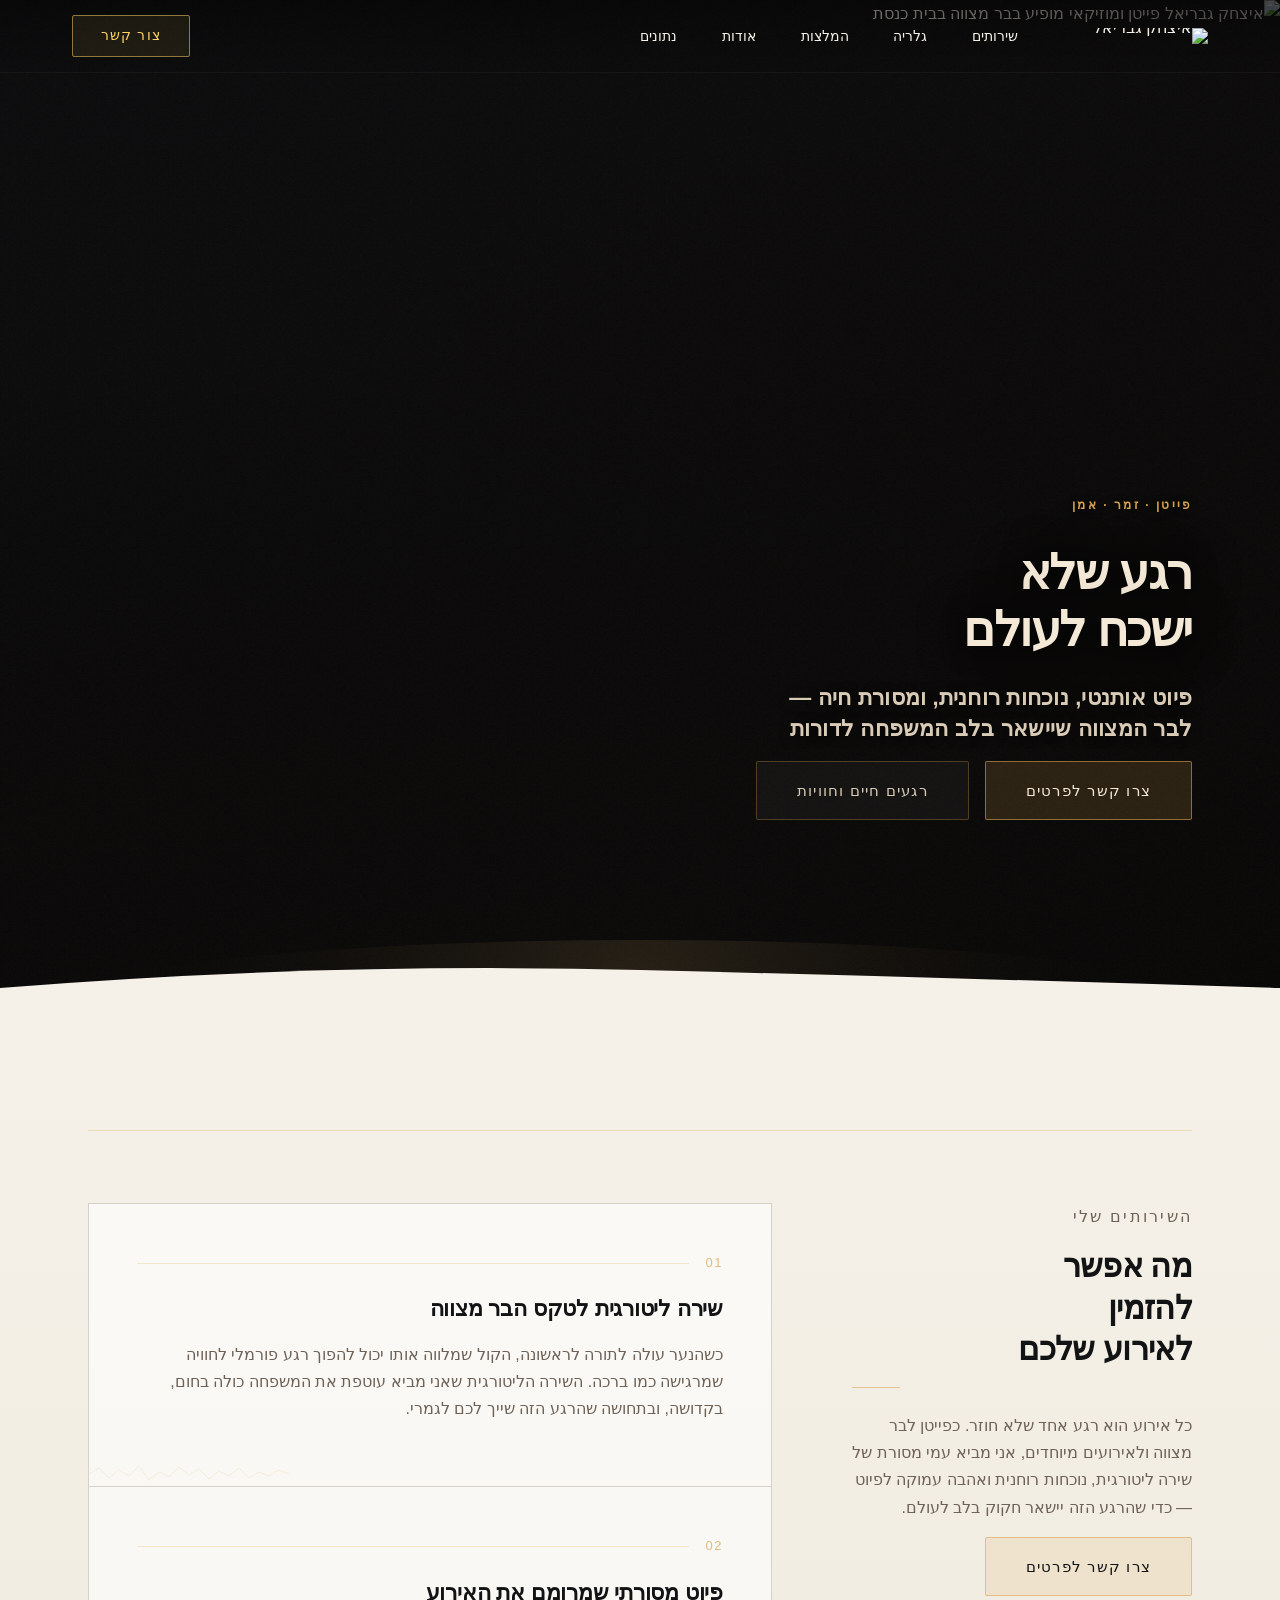
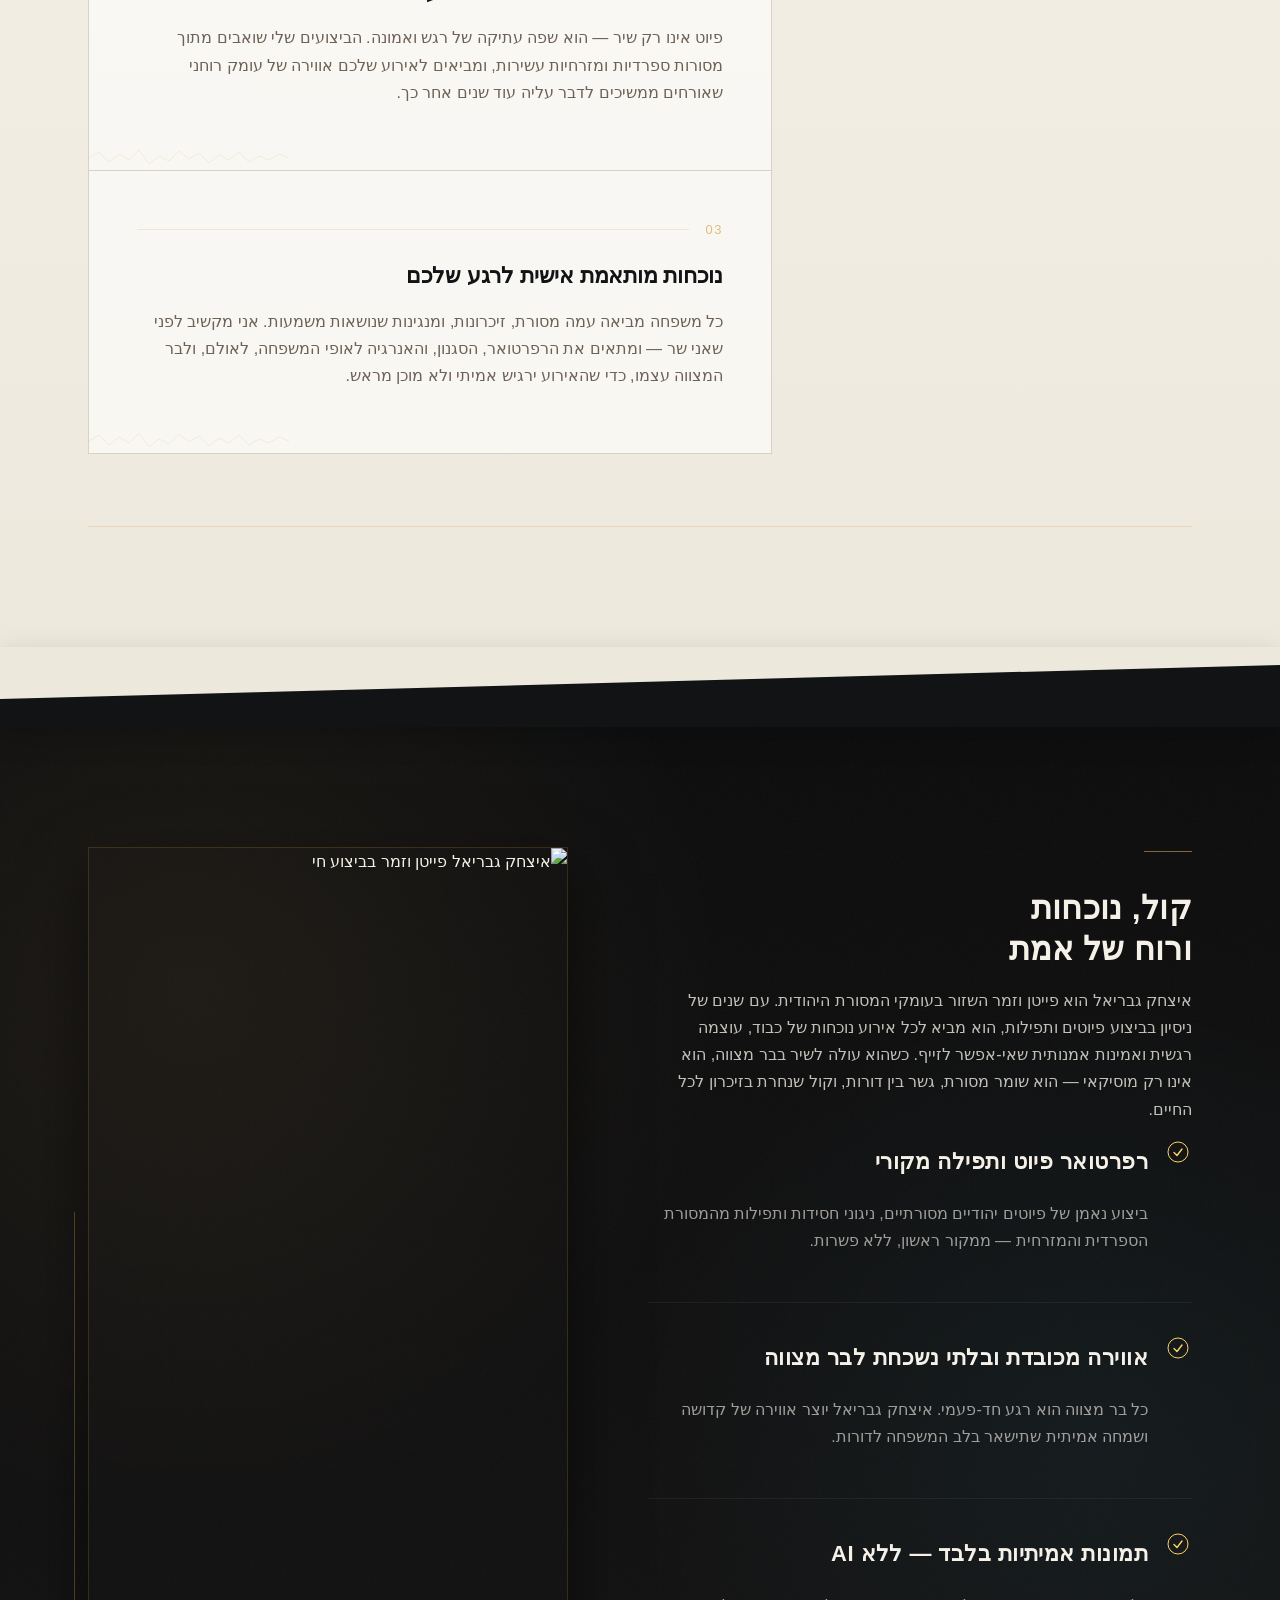
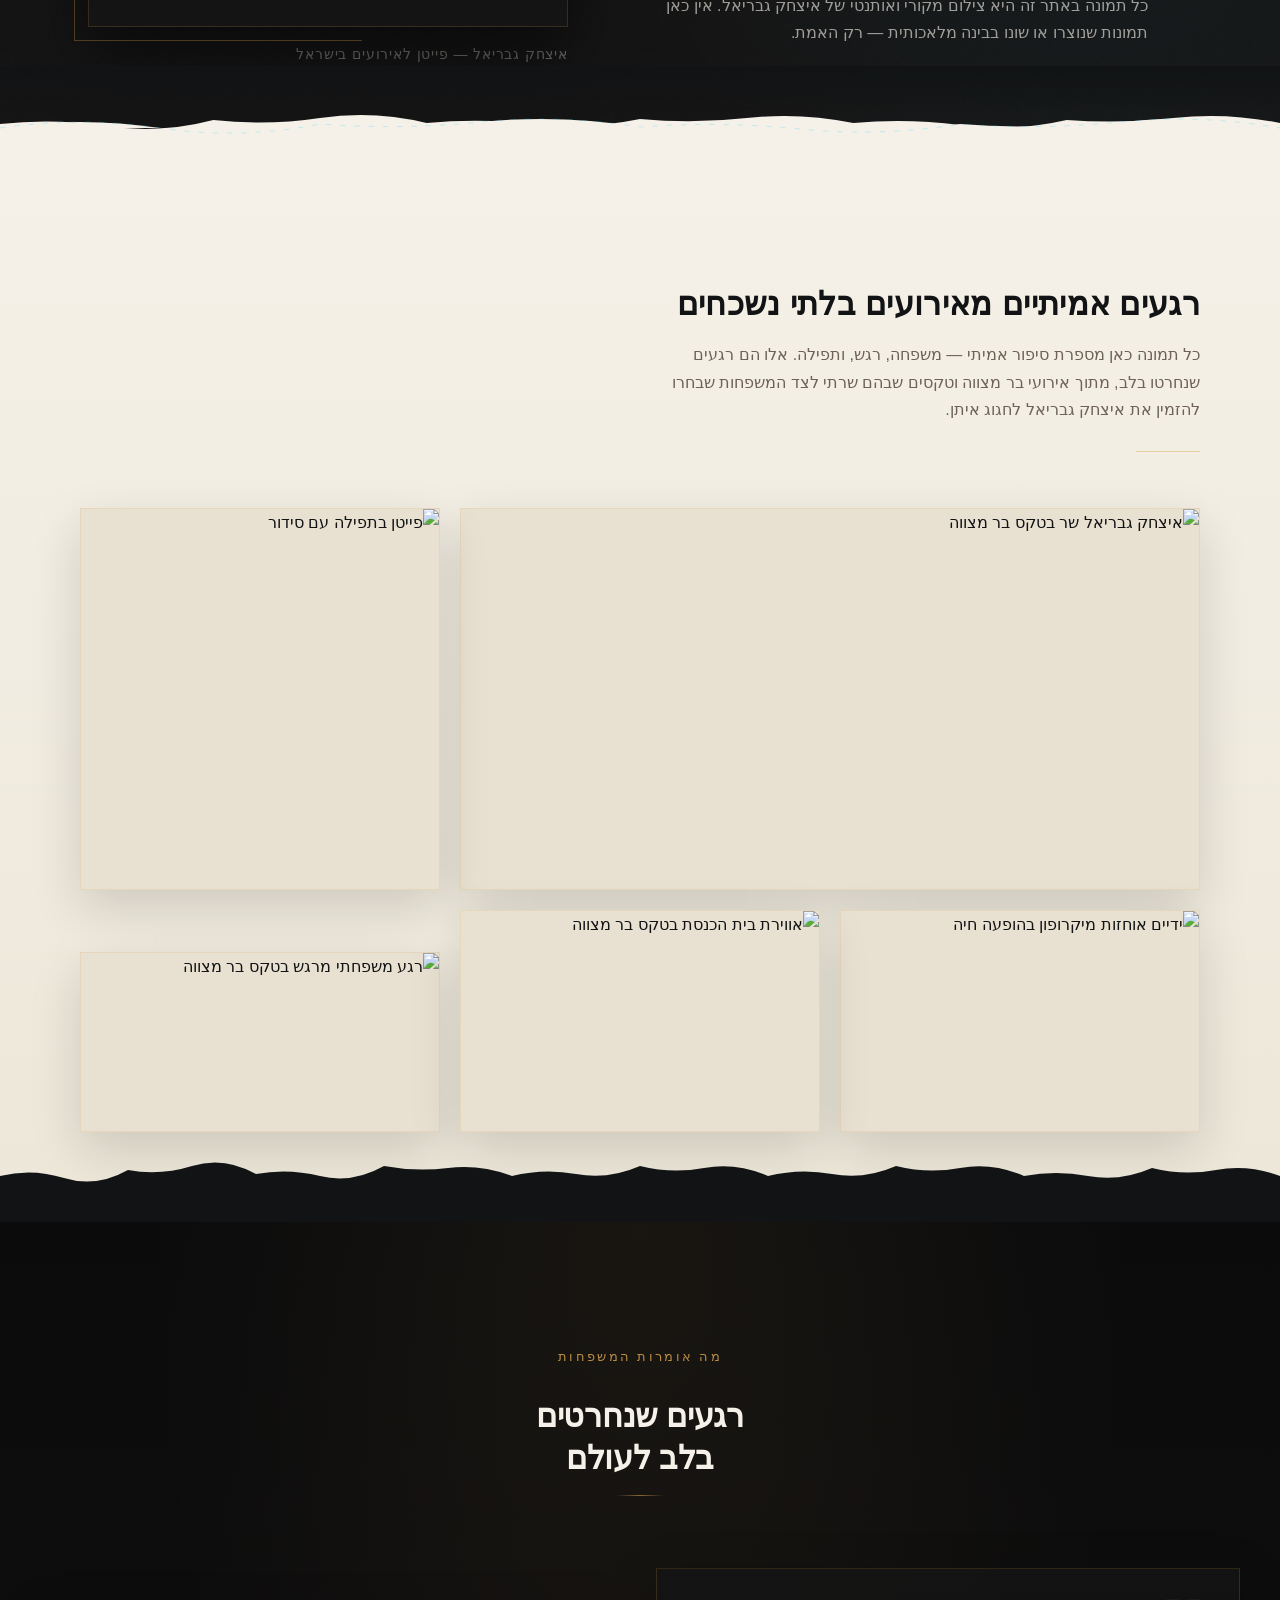
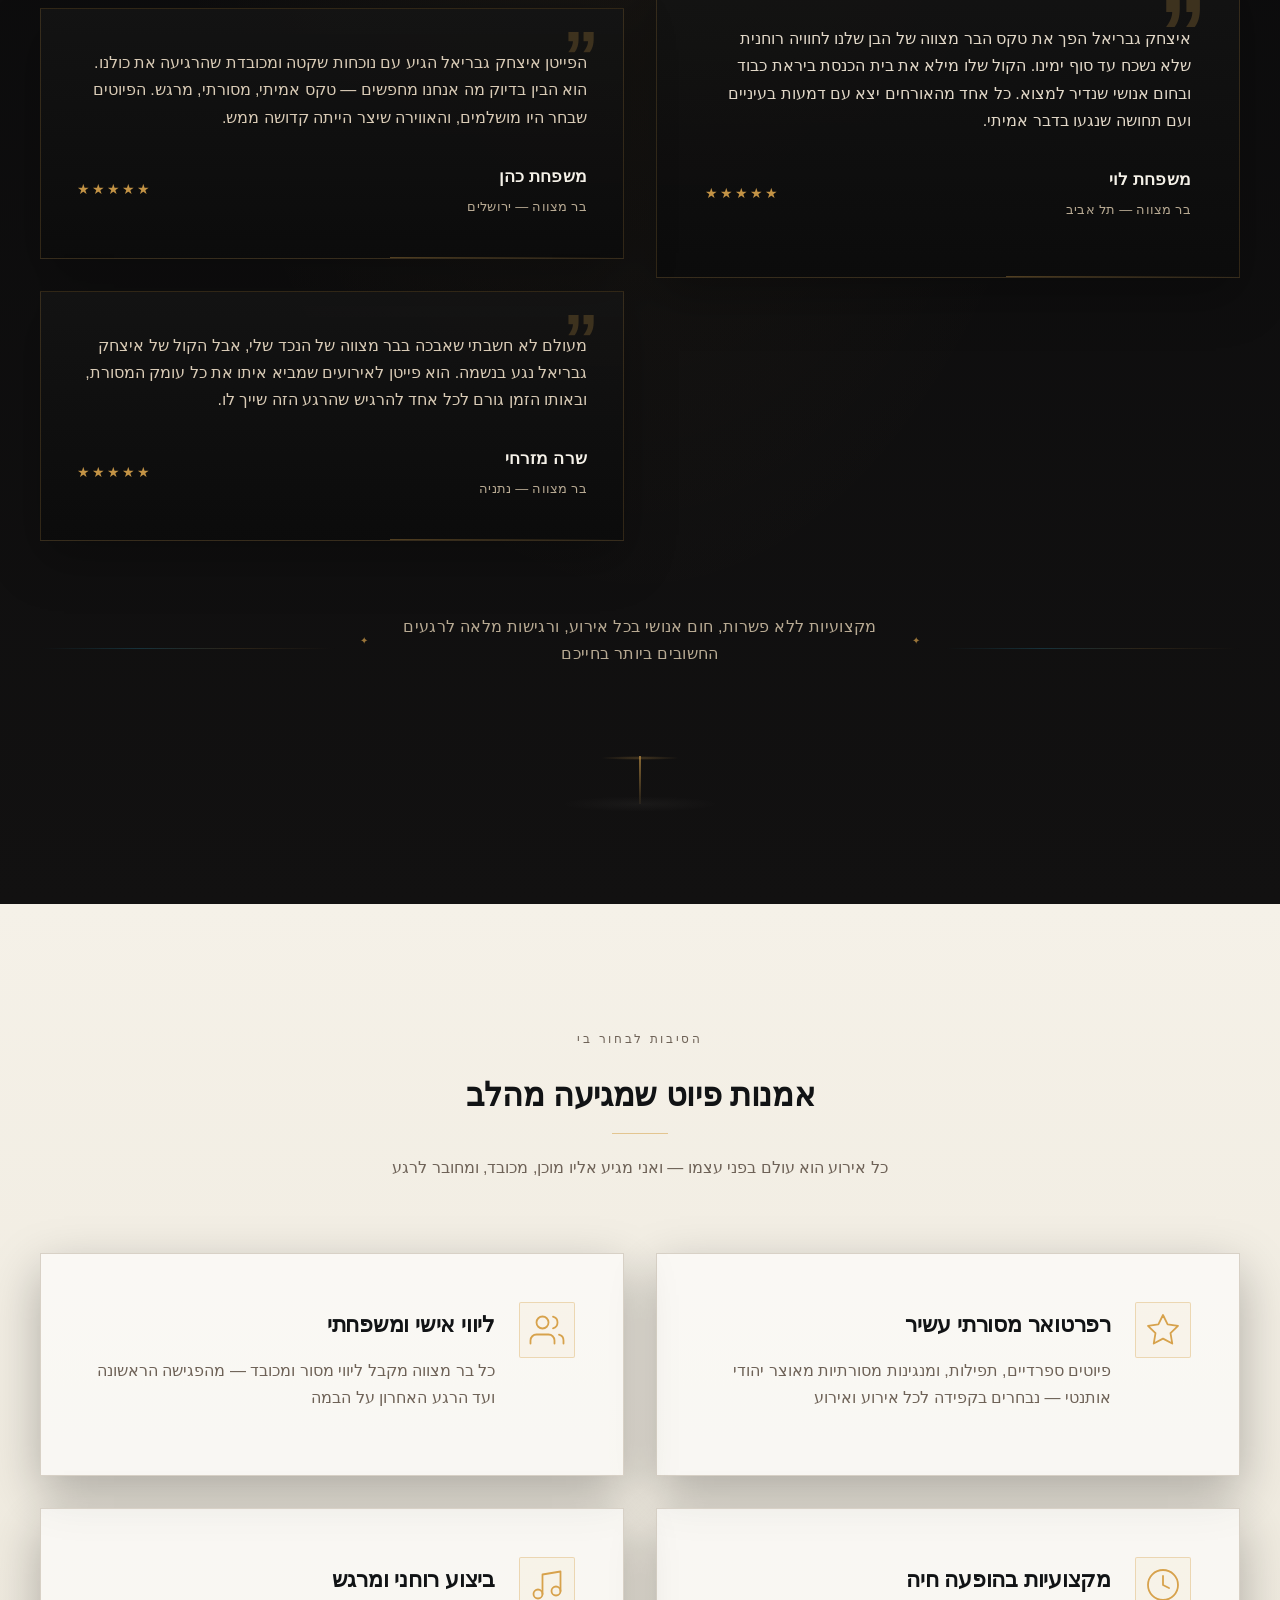
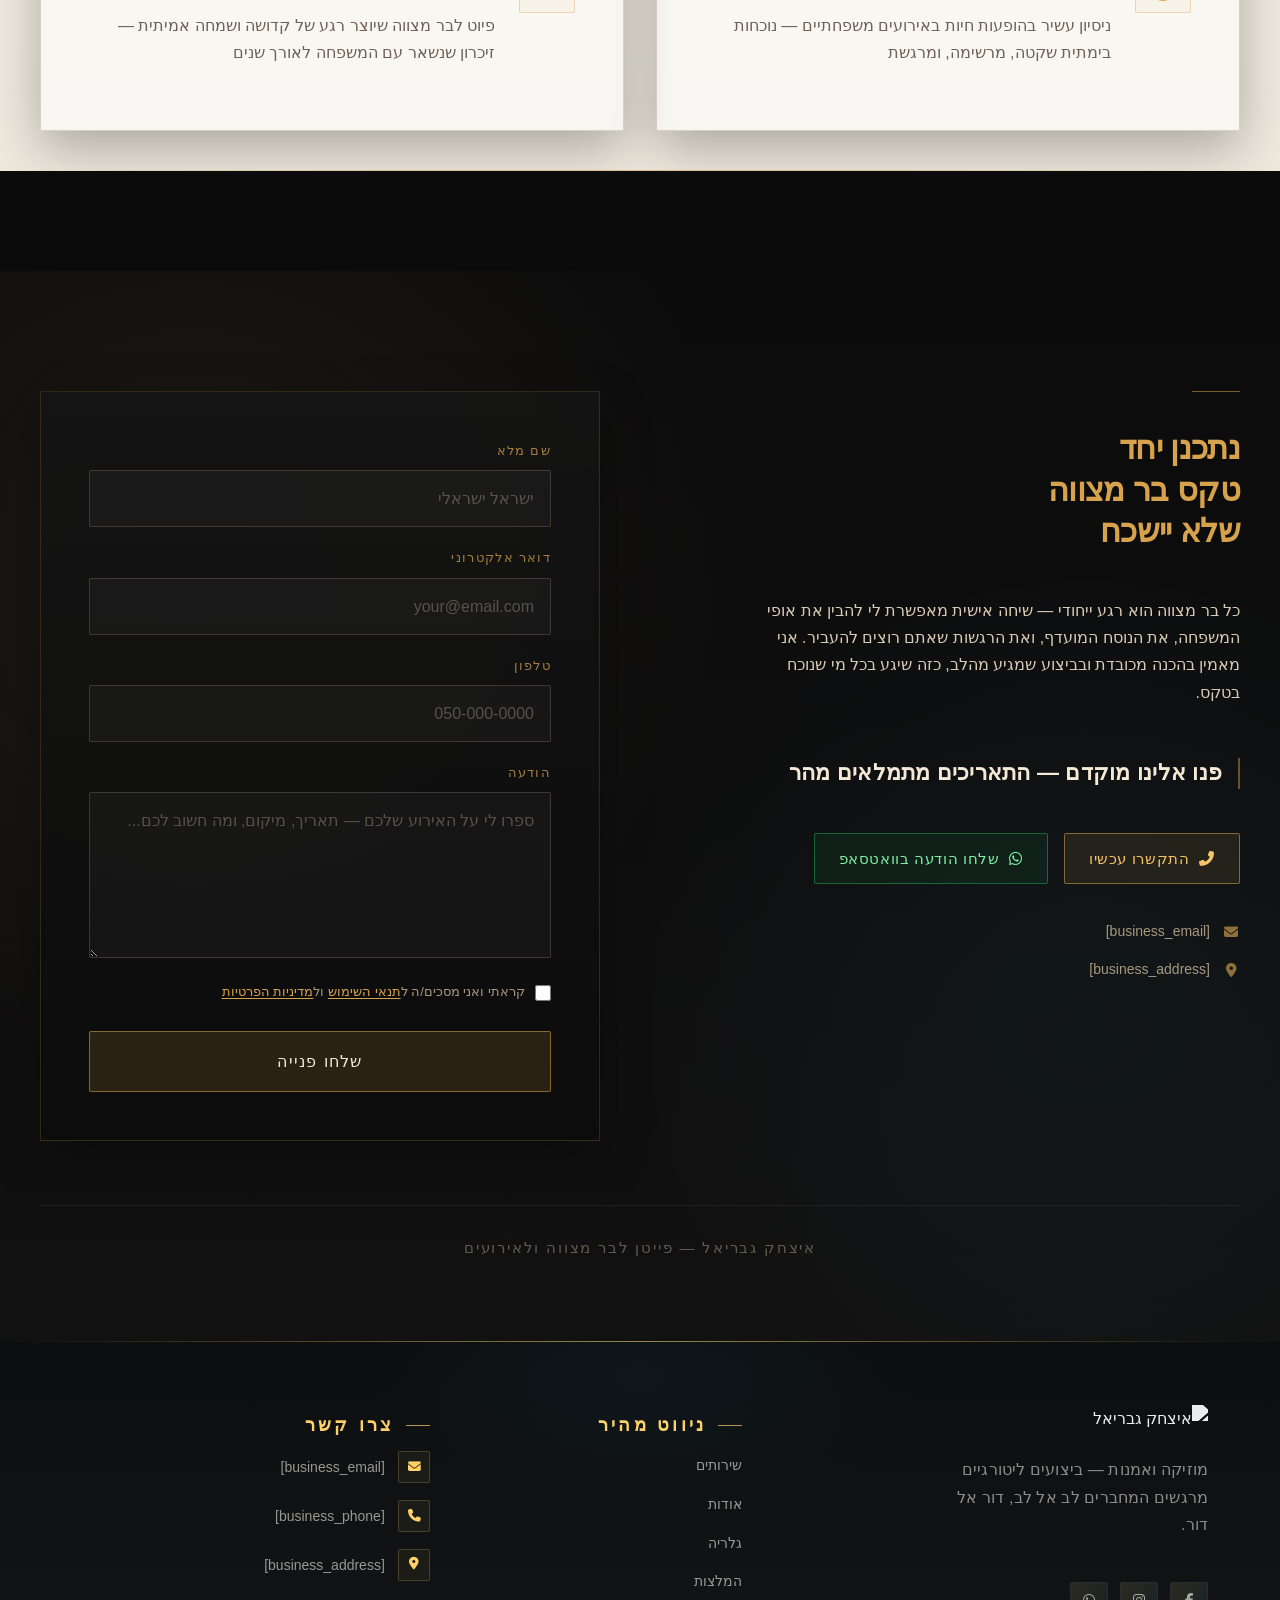
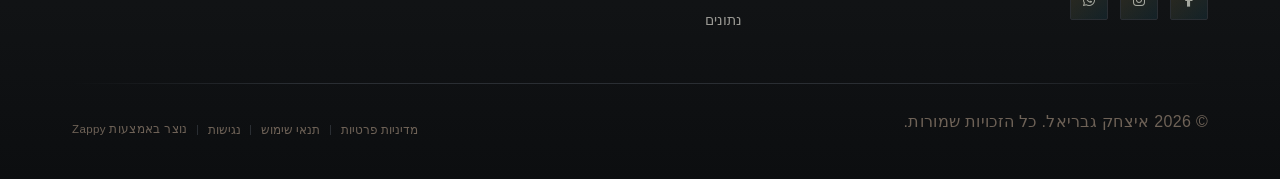
==== commit 1e248c27: "Background sync: Progressive GitHub Sync" ====
--- a/index.html
+++ b/index.html
@@ -354,7 +354,7 @@
       <a href="/" class="logo-link">
         <img src="/assets/logo.webp" alt="איצחק גבריאל" class="logo">
       </a>
-    </div><ul class="nav-menu" id="navMenu"><li><a href="#services">שירותים</a></li><li><a href="#about">אודות</a></li><li><a href="#gallery">גלריה</a></li><li><a href="#testimonials">המלצות</a></li><li><a href="#stats">נתונים</a></li></ul></div>
+    </div><ul class="nav-menu" id="navMenu"><li><a href="#services">שירותים</a></li><li><a href="#gallery">גלריה</a></li><li><a href="#testimonials">המלצות</a></li><li><a href="#about">אודות</a></li><li><a href="#stats">נתונים</a></li></ul></div>
 
     
 
@@ -793,7 +793,7 @@
 </script>
   
   <main>
-    <section class="index-hero-section" data-layout-spec="בית-hero" dir="rtl" data-hero-type="fullscreen-scrim">
+    <section class="index-hero-section" data-layout-spec="בית-hero" dir="rtl" data-hero-type="fullscreen-scrim" id="zappy-section-0">
   <!-- Background Image -->
   <div class="index-hero-bg">
     <img data-hero-bg="true" data-placeholder="index-hero-image-1" data-context="Itzhak Gabriel, a cantor and piyyut singer, performing at a bar mitzvah ceremony inside a beautifully lit synagogue or event hall. He stands at the center, dressed in elegant traditional attire, microphone in hand, eyes closed in spiritual devotion. Warm amber and golden stage lighting cascades from above, creating dramatic shadows and a sacred, cinematic atmosphere. The audience is softly visible in the background, emotionally moved. Rich wooden ark or ornate synagogue architecture frames the scene. The mood is solemn, deeply spiritual, and concert-like — real documentary photography, no AI alterations." width="1920" height="1080" src="/assets/site-index-hero-image-1.webp" alt="איצחק גבריאל פייטן ומוזיקאי מופיע בבר מצווה בבית כנסת">
@@ -859,7 +859,7 @@
       <div class="index-services-blocks">
 
         <!-- Service Block 1 -->
-        <article class="index-services-card">
+        <article class="index-services-card" id="zappy-section-2">
           <div class="index-services-card-inner">
             <div class="index-services-card-header">
               <span class="index-services-number">01</span>
@@ -877,7 +877,7 @@
         </article>
 
         <!-- Service Block 2 -->
-        <article class="index-services-card">
+        <article class="index-services-card" id="zappy-section-3">
           <div class="index-services-card-inner">
             <div class="index-services-card-header">
               <span class="index-services-number">02</span>
@@ -894,7 +894,7 @@
         </article>
 
         <!-- Service Block 3 -->
-        <article class="index-services-card">
+        <article class="index-services-card" id="zappy-section-4">
           <div class="index-services-card-inner">
             <div class="index-services-card-header">
               <span class="index-services-number">03</span>
@@ -930,7 +930,7 @@
 
 </section>
 
-<section class="index-about-section" data-layout-spec="בית-about" dir="rtl">
+<section class="index-about-section" data-layout-spec="בית-about" dir="rtl" id="zappy-section-5">
   <!-- Film grain overlay -->
   <div class="index-about-grain" aria-hidden="true"></div>
 
@@ -1084,7 +1084,7 @@
     <div class="its-quotes-grid">
 
       <!-- Large Testimonial (START side) -->
-      <article class="its-card its-card--large">
+      <article class="its-card its-card--large" id="zappy-section-8">
         <div class="its-quote-mark" aria-hidden="true">”</div>
         <blockquote class="its-blockquote">
           <p>איצחק גבריאל הפך את טקס הבר מצווה של הבן שלנו לחוויה רוחנית שלא נשכח עד סוף ימינו. הקול שלו מילא את בית הכנסת ביראת כבוד ובחום אנושי שנדיר למצוא. כל אחד מהאורחים יצא עם דמעות בעיניים ועם תחושה שנגעו בדבר אמיתי.</p>
@@ -1104,7 +1104,7 @@
       <!-- Two Smaller Cards (END side, staggered) -->
       <div class="its-cards-stack">
 
-        <article class="its-card its-card--small its-card--offset-top">
+        <article class="its-card its-card--small its-card--offset-top" id="zappy-section-9">
           <div class="its-quote-mark its-quote-mark--small" aria-hidden="true">”</div>
           <blockquote class="its-blockquote">
             <p>הפייטן איצחק גבריאל הגיע עם נוכחות שקטה ומכובדת שהרגיעה את כולנו. הוא הבין בדיוק מה אנחנו מחפשים — טקס אמיתי, מסורתי, מרגש. הפיוטים שבחר היו מושלמים, והאווירה שיצר הייתה קדושה ממש.</p>
@@ -1121,7 +1121,7 @@
           <div class="its-card-accent-line" aria-hidden="true"></div>
         </article>
 
-        <article class="its-card its-card--small its-card--offset-bottom">
+        <article class="its-card its-card--small its-card--offset-bottom" id="zappy-section-10">
           <div class="its-quote-mark its-quote-mark--small" aria-hidden="true">”</div>
           <blockquote class="its-blockquote">
             <p>מעולם לא חשבתי שאבכה בבר מצווה של הנכד שלי, אבל הקול של איצחק גבריאל נגע בנשמה. הוא פייטן לאירועים שמביא איתו את כל עומק המסורת, ובאותו הזמן גורם לכל אחד להרגיש שהרגע הזה שייך לו.</p>
@@ -1161,7 +1161,7 @@
 
 </section>
 
-<section class="index-stats-section" data-layout-spec="בית-stats" dir="rtl">
+<section class="index-stats-section" data-layout-spec="בית-stats" dir="rtl" id="zappy-section-11">
   <div class="index-stats-container">
     <div class="index-stats-header">
       <span class="index-stats-eyebrow">הסיבות לבחור בי</span>
@@ -1172,7 +1172,7 @@
 
     <div class="index-stats-grid">
 
-      <article class="index-stats-card">
+      <article class="index-stats-card" id="zappy-section-12">
         <div class="index-stats-card-inner">
           <div class="index-stats-icon-wrap">
             <svg data-element-type="icon" data-icon-type="svg" xmlns="http://www.w3.org/2000/svg" width="36" height="36" viewBox="0 0 24 24" fill="none" stroke="currentColor" stroke-width="1.2" stroke-linecap="round" stroke-linejoin="round" aria-hidden="true"><path d="M12 2L15.09 8.26L22 9.27L17 14.14L18.18 21.02L12 17.77L5.82 21.02L7 14.14L2 9.27L8.91 8.26L12 2Z"></path></svg>
@@ -1185,7 +1185,7 @@
         <div class="index-stats-card-border"></div>
       </article>
 
-      <article class="index-stats-card">
+      <article class="index-stats-card" id="zappy-section-13">
         <div class="index-stats-card-inner">
           <div class="index-stats-icon-wrap">
             <svg data-element-type="icon" data-icon-type="svg" xmlns="http://www.w3.org/2000/svg" width="36" height="36" viewBox="0 0 24 24" fill="none" stroke="currentColor" stroke-width="1.2" stroke-linecap="round" stroke-linejoin="round" aria-hidden="true"><path d="M17 21v-2a4 4 0 0 0-4-4H5a4 4 0 0 0-4 4v2"></path><circle cx="9" cy="7" r="4"></circle><path d="M23 21v-2a4 4 0 0 0-3-3.87"></path><path d="M16 3.13a4 4 0 0 1 0 7.75"></path></svg>
@@ -1198,7 +1198,7 @@
         <div class="index-stats-card-border"></div>
       </article>
 
-      <article class="index-stats-card">
+      <article class="index-stats-card" id="zappy-section-14">
         <div class="index-stats-card-inner">
           <div class="index-stats-icon-wrap">
             <svg data-element-type="icon" data-icon-type="svg" xmlns="http://www.w3.org/2000/svg" width="36" height="36" viewBox="0 0 24 24" fill="none" stroke="currentColor" stroke-width="1.2" stroke-linecap="round" stroke-linejoin="round" aria-hidden="true"><circle cx="12" cy="12" r="10"></circle><polyline points="12 6 12 12 16 14"></polyline></svg>
@@ -1211,7 +1211,7 @@
         <div class="index-stats-card-border"></div>
       </article>
 
-      <article class="index-stats-card">
+      <article class="index-stats-card" id="zappy-section-15">
         <div class="index-stats-card-inner">
           <div class="index-stats-icon-wrap">
             <svg data-element-type="icon" data-icon-type="svg" xmlns="http://www.w3.org/2000/svg" width="36" height="36" viewBox="0 0 24 24" fill="none" stroke="currentColor" stroke-width="1.2" stroke-linecap="round" stroke-linejoin="round" aria-hidden="true"><path d="M9 18V5l12-2v13"></path><circle cx="6" cy="18" r="3"></circle><circle cx="18" cy="16" r="3"></circle></svg>
